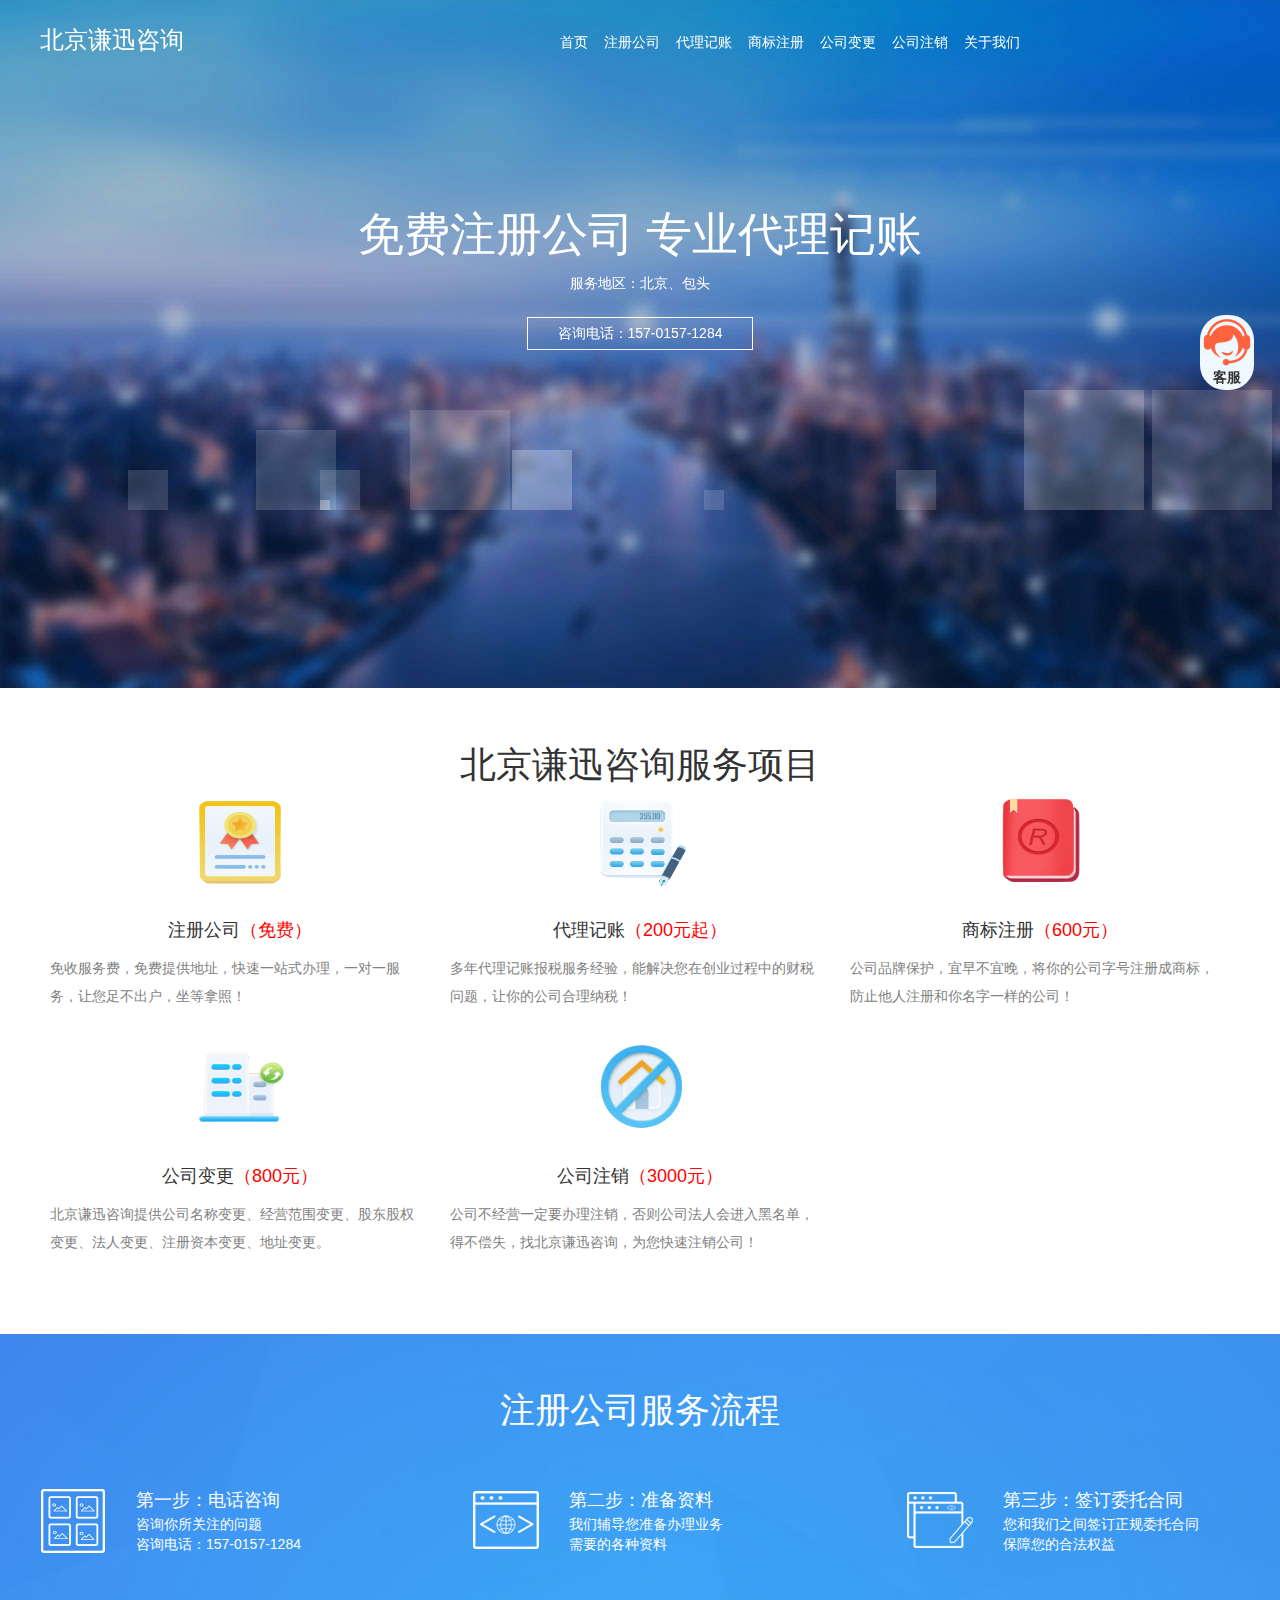
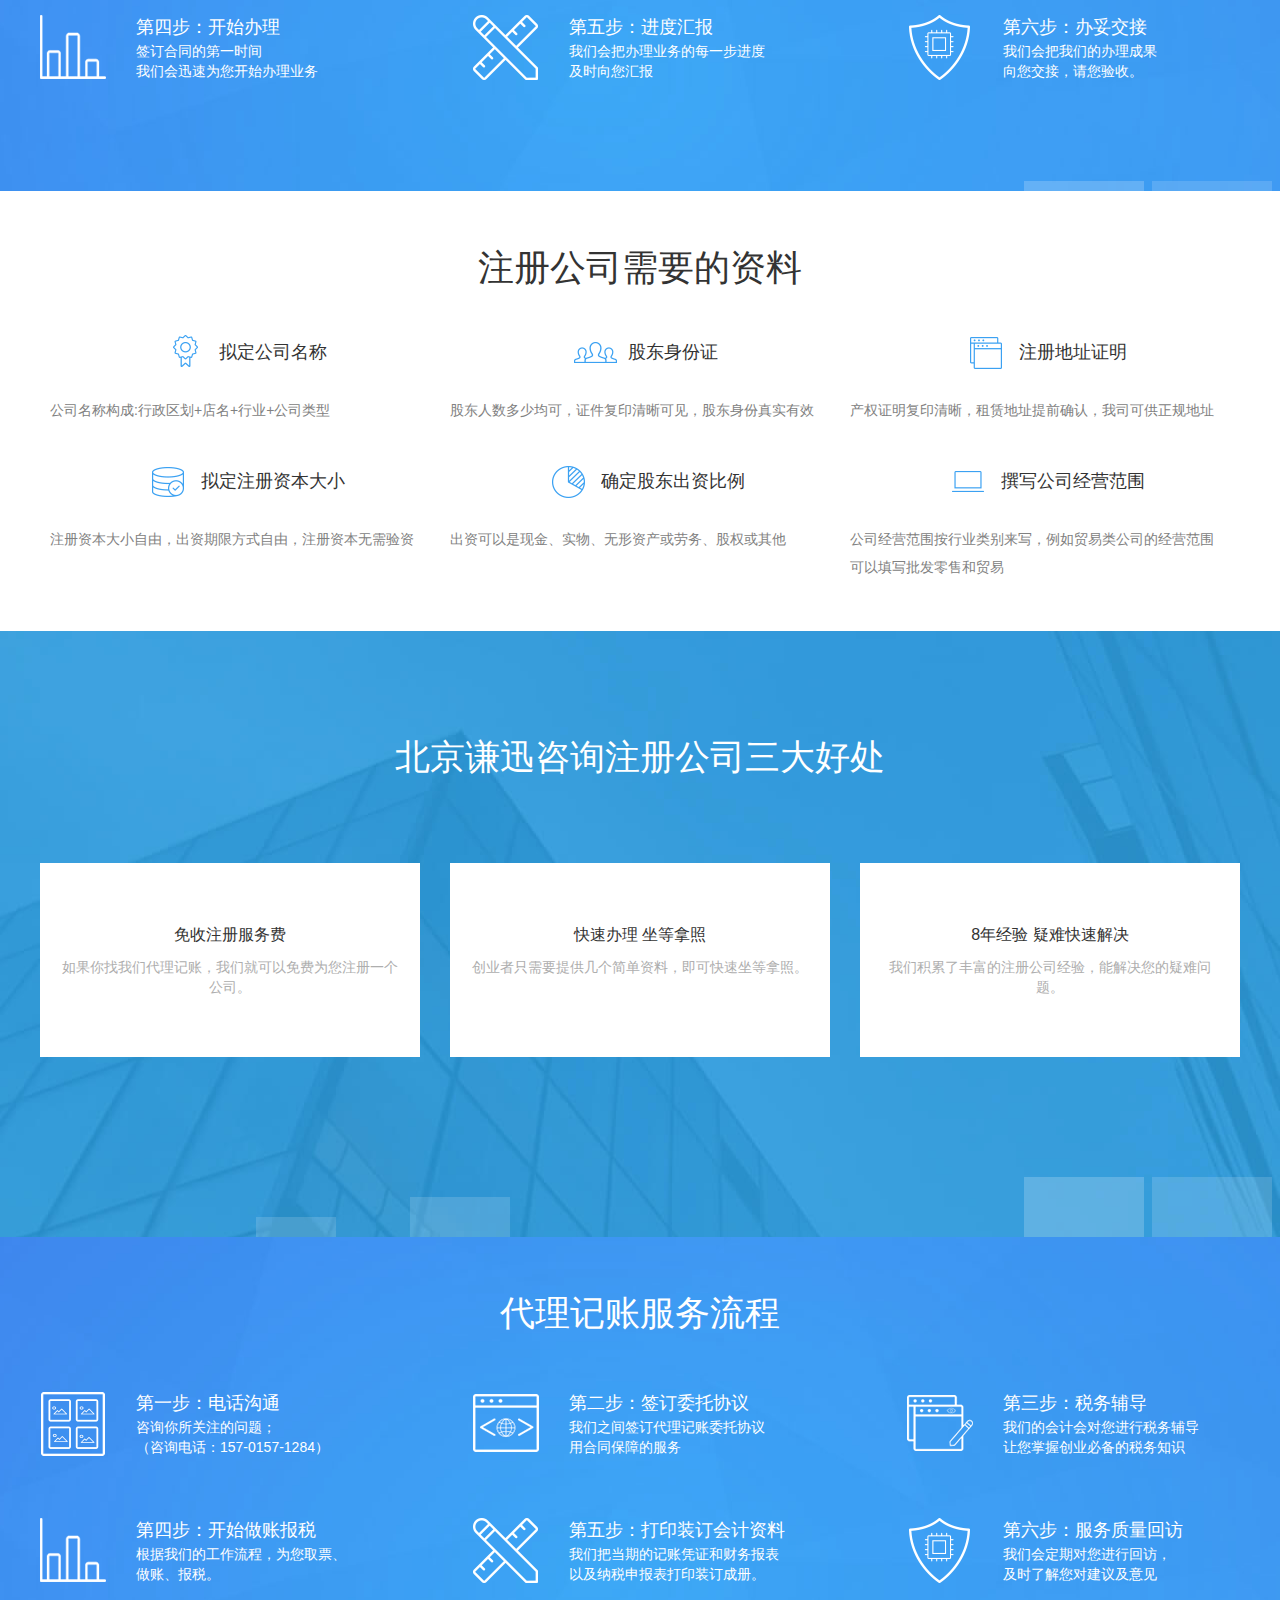
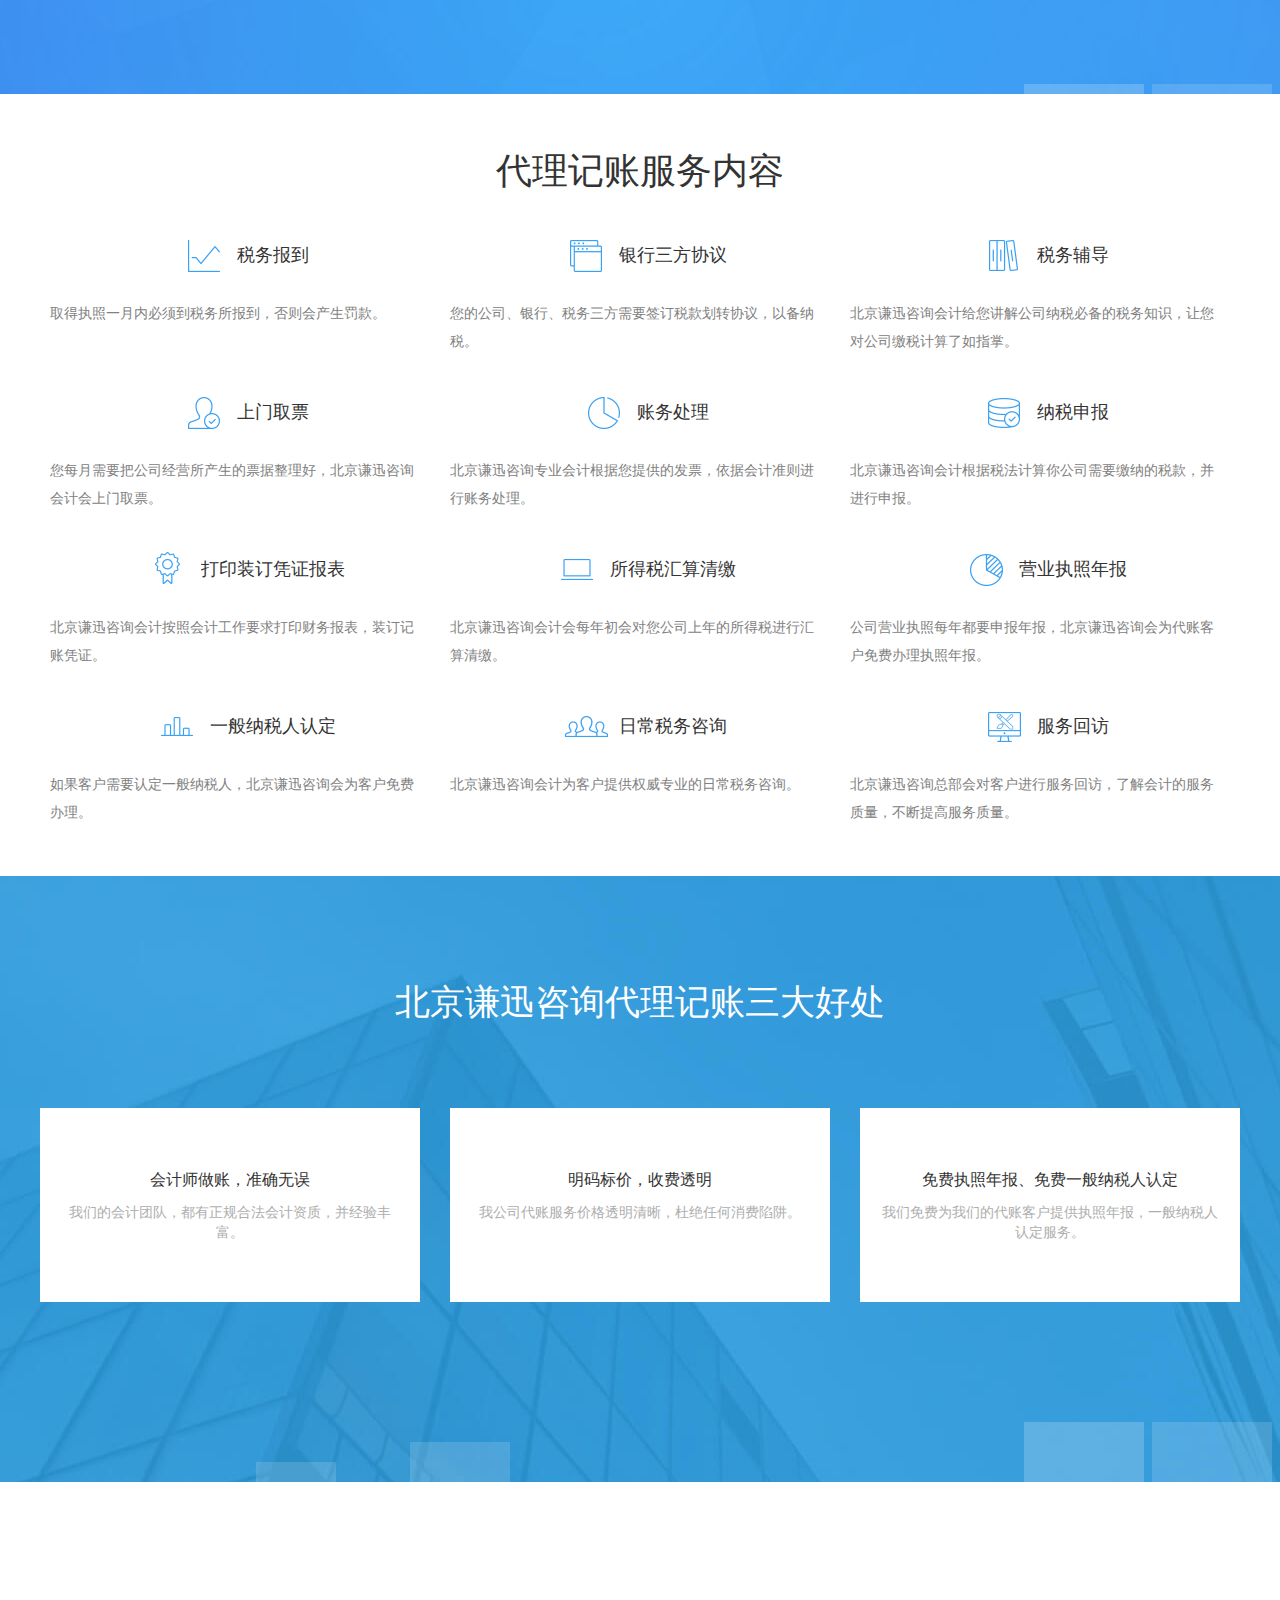
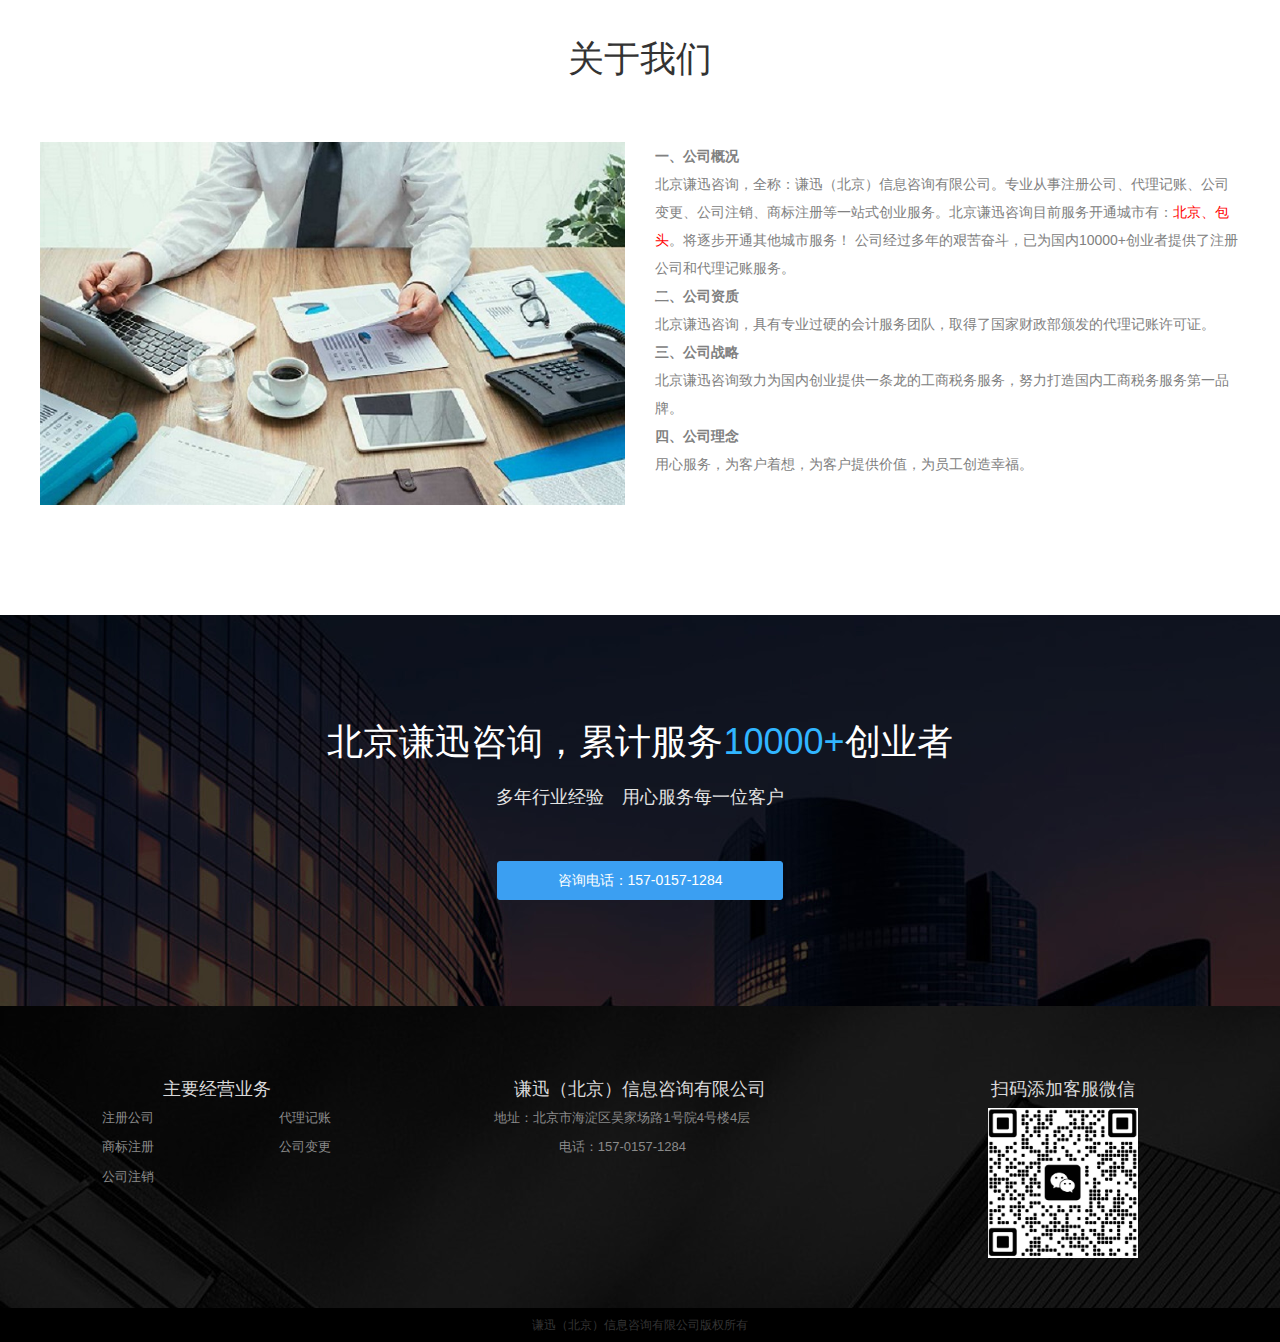
==== index.html @ a2da06b8 "第一版" ====
﻿<!DOCTYPE html>
<html>
<head>
    <meta http-equiv="Content-Type" content="text/html; charset=utf-8">
    <meta http-equiv="X-UA-Compatible" content="IE=Edge,chrome=1">
    <meta name="viewport" content="width=device-width, initial-scale=1.0, user-scalable=no">
    <meta name="format-detection" content="telephone=yes">
    <meta http-equiv="Cache-Control" content="no-transform"/>
    <meta http-equiv="Cache-Control" content="no-siteapp"/>
    <title>北京谦迅咨询-注册公司,工商注册,代理记账,服务专家！</title>
    <meta name="description" content="北京谦迅咨询专业提供注册公司，公司注册，工商注册，代理记账，代办营业执照等服务，服务专家，创业必选，如有需要，敬请联系！咨询电话：157-0157-1284"/>
    <meta name="keywords" content="注册公司,公司注册,工商注册,代理记账,代办营业执照"/>
    <meta name="renderer" content="webkit">
    <link rel="icon" type="image/x-icon" href="images/favicon.ico">
    <!--ico-->
    <link rel="stylesheet" type="text/css" href="css/base.css"/>
    <link rel="stylesheet" type="text/css" href="css/animate.min.css"/>
    <link rel="stylesheet" type="text/css" href="css/owl.carousel.css"/>
    <link rel="stylesheet" type="text/css" href="css/style.css"/>
    <link rel="stylesheet" type="text/css" href="css/responsive.css"/>
    <script src="js/jquery-1.11.0.min.js"></script>
    <script src="js/wow.min_1.js"></script>
    <script src="js/owl.carousel.min.js"></script>
    <script src="js/page.js"></script>
    <style type="text/css">
        .STYLE1 {
            color: #FF0000
        }
    </style>
    <!--<base target="_blank">-->
</head>
<body>
<div id="online_img">
    <img src="/images/online.png">
    <span>客服</soan>
    <div id="kefu">
        <div>扫码在线咨询</div>
        <img src="/images/qrcode.png">
    </div>
</div>
<div class="header">
    <div class="container">
        <div class="rowFluid">
            <div class="span3 col-md-12">
                <div class="logo" style="font-size: x-large;color: white;font-family: emjoi;font-weight: 500;">
                    <!--<a href="#" title="北京谦迅咨询"> <img src="picture/logo.png" alt="北京谦迅咨询"/></a>-->
                    <a style="font-size: x-large;color: white;font-family: emjoi;font-weight: 500;" href="index.html">北京谦迅咨询</a>
                </div>
            </div>
            <div class="span9">
                <div class="mobileMenuBtn"><span class="span1"></span><span class="span2"></span><span
                        class="span3"></span></div>
                <div class="mobileMenuBtn_shad"></div>
                <div class="header_menu">
                    <ul id="menu">
                        <li><a href="index.html">首页</a></li>
                        <li><a href="gszc.html">注册公司</a></li>
                        <li><a href="dljz.html">代理记账</a></li>
                        <li><a href="sbzc.html">商标注册</a></li>
                        <li><a href="gsbg.html">公司变更</a></li>
                        <li><a href="gszx.html">公司注销</a></li>
                        <!--<li><a href="cjwt_news.html">常见问题</a></li>-->
                        <li><a href="about.html">关于我们</a></li>
                        <!--<li><a href="contact_us.html">联系我们</a></li>-->
                    </ul>
                </div>
            </div>
            <div class="span2"></div>
        </div>
    </div>
</div>


<div id="tool">
    <ul class="toollist">
        <li><a href="/"><img src="picture/home.png">

            <p>首页</p>
        </a></li>
        <li><a href="https://work.weixin.qq.com/kfid/kfc2d8072bfd5764489"><img src="picture/member.png">

            <p>在线咨询</p>
        </a></li>
        <li class="li4"><a href='tel:157-0157-1284'><img src="picture/tel.png"/>

            <p>一键拨打</p>
        </a></li>
        <li><a href="/about.html"><img src="picture/map.png">

            <p>关于我们</p>
        </a></li>
    </ul>
</div>

<div class="page">
    <div class="rowFluid">
        <div class="span12">
            <div class="main">
                <script src="js/login.js"></script>
                <div class="banner">
                    <div class="rowFluid">
                        <div class="span12">
                            <div class="owl-demo  wow fadeInUp">
                                <div class="item">
                                    <h3 class="banner_title">免费注册公司 专业代理记账</h3>

                                    <div class="banner_jianjie">
                                        <div class="banner_text">服务地区：北京、包头</div>
                                        <div class="banner_button"><a style="pointer-events: none" href="">咨询电话：157-0157-1284</a></div>
                                    </div>
                                </div>
                            </div>
                            <ul class="platform_advantage_bg">
                                <li></li>
                                <li></li>
                                <li></li>
                                <li></li>
                                <li></li>
                                <li></li>
                                <li></li>
                                <li></li>
                                <li></li>
                                <li></li>
                            </ul>
                        </div>
                    </div>
                    <div id="container" class="mpage">
                        <div id="anitOut" class="anitOut"></div>
                    </div>
                </div>
                <div class="kzf-mod-product">
                    <div class="rowFluid">
                        <div class="container">
                            <div class="kzf-mod-product-header  ">
                                <h3 class="kzf-mod-product-title  ">北京谦迅咨询服务项目</h3>
                            </div>
                            <div class="kzf-mod-product-content1"><a href="gszc.html">
                                <div class="span4 col-sm-6 ">
                                    <div class="kzf-mod-product-list "><img src="picture/zhuce.png" alt="注册公司"
                                                                            width="100" height="100"/>

                                        <div class="kzf-mod-product-list-title">注册公司<span class="STYLE1">（免费）</span>
                                        </div>
                                        <p>免收服务费，免费提供地址，快速一站式办理，一对一服务，让您足不出户，坐等拿照！</p>

                                        <p><br>
                                        </p>
                                    </div>
                                </div>
                            </a> <a href="dljz.html">
                                <div class="span4 col-sm-6  ">
                                    <div class="kzf-mod-product-list  "><img src="picture/daizhang.png" alt="代理记账"
                                                                             width="100" height="100"/>

                                        <div class="kzf-mod-product-list-title">代理记账<span class="STYLE1">（200元起）</span>
                                        </div>
                                        <p>多年代理记账报税服务经验，能解决您在创业过程中的财税问题，让你的公司合理纳税！</p>

                                        <p><br>
                                        </p>
                                    </div>
                                </div>
                            </a> <a href="sbzc.html">
                                <div class="span4 col-sm-6">
                                    <div class="kzf-mod-product-list "><img src="picture/shangbiao.png" alt="商标注册"
                                                                            width="100" height="100"/>

                                        <div class="kzf-mod-product-list-title">商标注册<span class="STYLE1">（600元）</span>
                                        </div>
                                        <p>公司品牌保护，宜早不宜晚，将你的公司字号注册成商标，防止他人注册和你名字一样的公司！</p>

                                        <p><br>
                                        </p>
                                    </div>
                                </div>
                            </a> <a href="gsbg.html">
                                <div class="span4 col-sm-6">
                                    <div class="kzf-mod-product-list  "><img src="picture/biangeng.png" alt="公司变更"
                                                                             width="100" height="100"/>

                                        <div class="kzf-mod-product-list-title">公司变更<span class="STYLE1">（800元）</span>
                                        </div>
                                        <p>北京谦迅咨询提供公司名称变更、经营范围变更、股东股权变更、法人变更、注册资本变更、地址变更。</p>

                                        <p><br>
                                        </p>
                                    </div>
                                </div>
                            </a> <a href="gszx.html">
                                <div class="span4 col-sm-6">
                                    <div class="kzf-mod-product-list  "><img src="picture/zhuxiao.png" alt="公司注销"
                                                                             width="100" height="100"/>

                                        <div class="kzf-mod-product-list-title">公司注销<span class="STYLE1">（3000元）</span>
                                        </div>
                                        <p>公司不经营一定要办理注销，否则公司法人会进入黑名单，得不偿失，找北京谦迅咨询，为您快速注销公司！</p>

                                        <p><br>
                                        </p>
                                    </div>
                                </div>
                            </a></div>
                        </div>
                    </div>
                </div>
                <div class="platform_advantage">
                    <div class="rowFluid">
                        <div class="span12">
                            <div class="container">
                                <div class="all_title2  ">
                                    <h3 class="title">注册公司服务流程</h3>
                                </div>
                                <div class="kong1"></div>
                                <div class="rowFluid">
                                    <div class="platform_advantage_content">
                                        <div class="span4 col-xm-6 col-xs-12   ">
                                            <div class="platform_advantage_list">
                                                <div class="platform_advantage_img"><img src="picture/008.png"
                                                                                         alt="第一步：电话咨询"/></div>
                                                <div class="platform_advantage_brief">
                                                    <div class="brief_title">第一步：电话咨询</div>
                                                    <div class="brief_text">咨询你所关注的问题<br/>
                                                        咨询电话：157-0157-1284
                                                    </div>
                                                </div>
                                            </div>
                                        </div>
                                        <div class="span4 col-xm-6 col-xs-12 ">
                                            <div class="platform_advantage_list">
                                                <div class="platform_advantage_img"><img src="picture/009.png"
                                                                                         alt="第二步：准备资料"/></div>
                                                <div class="platform_advantage_brief">
                                                    <div class="brief_title">第二步：准备资料</div>
                                                    <div class="brief_text">我们辅导您准备办理业务<br/>
                                                        需要的各种资料
                                                    </div>
                                                </div>
                                            </div>
                                        </div>
                                        <div class="span4 col-xm-6 col-xs-12 ">
                                            <div class="platform_advantage_list">
                                                <div class="platform_advantage_img"><img src="picture/010.png"
                                                                                         alt="第三步：签订委托合同"/></div>
                                                <div class="platform_advantage_brief">
                                                    <div class="brief_title">第三步：签订委托合同</div>
                                                    <div class="brief_text">您和我们之间签订正规委托合同<br/>
                                                        保障您的合法权益
                                                    </div>
                                                </div>
                                            </div>
                                        </div>
                                        <div class="span4 col-xm-6 col-xs-12 ">
                                            <div class="platform_advantage_list">
                                                <div class="platform_advantage_img"><img src="picture/011.png"
                                                                                         alt="第四步：开始办理"/></div>
                                                <div class="platform_advantage_brief">
                                                    <div class="brief_title">第四步：开始办理</div>
                                                    <div class="brief_text">签订合同的第一时间<br/>
                                                        我们会迅速为您开始办理业务
                                                    </div>
                                                </div>
                                            </div>
                                        </div>
                                        <div class="span4 col-xm-6 col-xs-12 ">
                                            <div class="platform_advantage_list">
                                                <div class="platform_advantage_img"><img src="picture/012.png"
                                                                                         alt="第五步：进度汇报"/></div>
                                                <div class="platform_advantage_brief">
                                                    <div class="brief_title">第五步：进度汇报</div>
                                                    <div class="brief_text">我们会把办理业务的每一步进度<br/>
                                                        及时向您汇报
                                                    </div>
                                                </div>
                                            </div>
                                        </div>
                                        <div class="span4 col-xm-6 col-xs-12 ">
                                            <div class="platform_advantage_list">
                                                <div class="platform_advantage_img"><img src="picture/013.png"
                                                                                         alt="第六步：办妥交接"/></div>
                                                <div class="platform_advantage_brief">
                                                    <div class="brief_title">第六步：办妥交接</div>
                                                    <div class="brief_text">我们会把我们的办理成果<br/>
                                                        向您交接，请您验收。
                                                    </div>
                                                </div>
                                            </div>
                                        </div>
                                    </div>
                                </div>
                            </div>
                            <ul class="platform_advantage_bg">
                                <li></li>
                                <li></li>
                                <li></li>
                                <li></li>
                                <li></li>
                                <li></li>
                                <li></li>
                                <li></li>
                                <li></li>
                                <li></li>
                            </ul>
                        </div>
                    </div>
                </div>
                <div class="kzf-mod-product">
                    <div class="rowFluid">
                        <div class="container">
                            <div class="kzf-mod-product-header ">
                                <h3 class="kzf-mod-product-title">注册公司需要的资料</h3>
                            </div>
                            <div class="kzf-mod-product-content">
                                <div class="span4 col-sm-6">
                                    <div class="kzf-mod-product-list ">
                                        <div class="kzf-mod-product-list-title"><img src="picture/087.png"
                                                                                     alt="拟定公司名称"/>拟定公司名称
                                        </div>
                                        <p>公司名称构成:行政区划+店名+行业+公司类型</p>
                                    </div>
                                </div>
                                <div class="span4 col-sm-6">
                                    <div class="kzf-mod-product-list ">
                                        <div class="kzf-mod-product-list-title"><img src="picture/091.png" alt="股东身份证"/>股东身份证
                                        </div>
                                        <p>股东人数多少均可，证件复印清晰可见，股东身份真实有效</p>
                                    </div>
                                </div>
                                <div class="span4 col-sm-6">
                                    <div class="kzf-mod-product-list ">
                                        <div class="kzf-mod-product-list-title"><img src="picture/082.png"
                                                                                     alt="注册地址证明"/>注册地址证明
                                        </div>
                                        <p>产权证明复印清晰，租赁地址提前确认，我司可供正规地址</p>
                                    </div>
                                </div>
                                <div class="span4 col-sm-6">
                                    <div class="kzf-mod-product-list ">
                                        <div class="kzf-mod-product-list-title"><img src="picture/086.png"
                                                                                     alt="拟定注册资本大小"/>拟定注册资本大小
                                        </div>
                                        <p>注册资本大小自由，出资期限方式自由，注册资本无需验资</p>
                                    </div>
                                </div>
                                <div class="span4 col-sm-6">
                                    <div class="kzf-mod-product-list ">
                                        <div class="kzf-mod-product-list-title"><img src="picture/089.png"
                                                                                     alt="确定股东出资比例"/>确定股东出资比例
                                        </div>
                                        <p>出资可以是现金、实物、无形资产或劳务、股权或其他</p>
                                    </div>
                                </div>
                                <div class="span4 col-sm-6">
                                    <div class="kzf-mod-product-list ">
                                        <div class="kzf-mod-product-list-title"><img src="picture/088.png"
                                                                                     alt="撰写公司经营范围"/>撰写公司经营范围
                                        </div>
                                        <p>公司经营范围按行业类别来写，例如贸易类公司的经营范围可以填写批发零售和贸易</p>
                                    </div>
                                </div>
                            </div>
                        </div>
                    </div>
                </div>
                <div class="cloud_platform ">
                    <div class="rowFluid">
                        <div class="span12">
                            <div class="container">
                                <div class="all_title2">
                                    <h3 class="title">北京谦迅咨询注册公司三大好处</h3>
                                </div>
                                <div class="cloud_platform_content">
                                    <div class="span4 col-xs-12">
                                        <div class="cloud_platform_list">
                                            <div class="cloud_platform_list_title">免收注册服务费</div>
                                            <div class="cloud_platform_list_text">如果你找我们代理记账，我们就可以免费为您注册一个公司。</div>
                                        </div>
                                    </div>
                                    <div class="span4 col-xs-12">
                                        <div class="cloud_platform_list">
                                            <div class="cloud_platform_list_title">快速办理 坐等拿照</div>
                                            <div class="cloud_platform_list_text">创业者只需要提供几个简单资料，即可快速坐等拿照。</div>
                                        </div>
                                    </div>
                                    <div class="span4 col-xs-12">
                                        <div class="cloud_platform_list">
                                            <div class="cloud_platform_list_title">8年经验 疑难快速解决</div>
                                            <div class="cloud_platform_list_text">我们积累了丰富的注册公司经验，能解决您的疑难问题。</div>
                                        </div>
                                    </div>
                                </div>
                            </div>
                            <ul class="platform_advantage_bg">
                                <li></li>
                                <li></li>
                                <li></li>
                                <li></li>
                                <li></li>
                                <li></li>
                                <li></li>
                                <li></li>
                                <li></li>
                                <li></li>
                            </ul>
                        </div>
                    </div>
                </div>
                <div class="news_center" style="display:none">
                    <div class="rowFluid">
                        <div class="span12">
                            <div class="container" style="display:none">
                                <div class="all_title1  ">
                                    <h3 class="title">注册公司常见问题</h3>
                                </div>
                                <div class="rowFluid">
                                    <div class="news_center_content">
                                        <div class="span4 col-sm-12 ">
                                            <div class="news_center_list">
                                                <div class="news_center_list_img"><img src="picture/034.jpg"
                                                                                       alt="注册公司热点问题"/></div>
                                                <div class="news_center_list_title">注册公司热点问题　　　　　　　　<a
                                                        href="#">更多>>></a></div>
                                                <ul>
                                                    <li class="span12"><a href="#" class="span8"
                                                                          title="注册公司流程及费用（2018年新政策）"><i
                                                            class="fa fa-angle-right"></i>注册公司流程及费用（2018年新政策） </a>

                                                        <div style="font-size: 12px; color: #ccc; float: right; margin-top: 3px;">
                                                            03-04
                                                        </div>
                                                    </li>
                                                    <li class="span12"><a href="#" class="span8"
                                                                          title="注册公司名称有什么要求（2018最新政策）"><i
                                                            class="fa fa-angle-right"></i>注册公司名称有什么要求（2018最新政策） </a>

                                                        <div style="font-size: 12px; color: #ccc; float: right; margin-top: 3px;">
                                                            02-24
                                                        </div>
                                                    </li>
                                                    <li class="span12"><a href="#" class="span8"
                                                                          title="注册公司后每年的费用最低有多少？"><i
                                                            class="fa fa-angle-right"></i>注册公司后每年的费用最低有多少？ </a>

                                                        <div style="font-size: 12px; color: #ccc; float: right; margin-top: 3px;">
                                                            11-25
                                                        </div>
                                                    </li>
                                                    <li class="span12"><a href="#" class="span8" title="注册公司经营范围怎么写？"><i
                                                            class="fa fa-angle-right"></i>注册公司经营范围怎么写？ </a>

                                                        <div style="font-size: 12px; color: #ccc; float: right; margin-top: 3px;">
                                                            12-08
                                                        </div>
                                                    </li>
                                                    <li class="span12"><a href="#" class="span8"
                                                                          title="注册公司注册资金新规定（2018最新政策）"><i
                                                            class="fa fa-angle-right"></i>注册公司注册资金新规定（2018最新政策） </a>

                                                        <div style="font-size: 12px; color: #ccc; float: right; margin-top: 3px;">
                                                            02-24
                                                        </div>
                                                    </li>
                                                    <li class="span12"><a href="#" class="span8"
                                                                          title="注册公司地址要求（2018最新政策）"><i
                                                            class="fa fa-angle-right"></i>注册公司地址要求（2018最新政策） </a>

                                                        <div style="font-size: 12px; color: #ccc; float: right; margin-top: 3px;">
                                                            02-24
                                                        </div>
                                                    </li>
                                                    <li class="span12"><a href="#" class="span8" title="现在注册公司需要验资吗？"><i
                                                            class="fa fa-angle-right"></i>现在注册公司需要验资吗？ </a>

                                                        <div style="font-size: 12px; color: #ccc; float: right; margin-top: 3px;">
                                                            11-25
                                                        </div>
                                                    </li>
                                                    <li class="span12"><a href="#" class="span8"
                                                                          title="西安注册公司注册资本最低限额是多少"><i
                                                            class="fa fa-angle-right"></i>西安注册公司注册资本最低限额是多少 </a>

                                                        <div style="font-size: 12px; color: #ccc; float: right; margin-top: 3px;">
                                                            03-29
                                                        </div>
                                                    </li>

                                                </ul>
                                            </div>
                                        </div>
                                        <div class="span4 col-sm-12 ">
                                            <div class="news_center_list">
                                                <div class="news_center_list_img"><img src="picture/035.jpg"
                                                                                       alt="注册公司最新文章"/></div>
                                                <div class="news_center_list_title">注册公司最新文章　　　　　　　　<a
                                                        href="#">更多>>></a></div>
                                                <ul>
                                                    <li class="span12"><a href="#" class="span8"
                                                                          title="注册公司并不是取得营业执照这么简单"><i
                                                            class="fa fa-angle-right"></i>注册公司并不是取得营业执照这么简单 </a>

                                                        <div style="font-size: 12px; color: #ccc; float: right; margin-top: 3px;">
                                                            03-21
                                                        </div>
                                                    </li>
                                                    <li class="span12"><a href="#" class="span8"
                                                                          title="企业注册公司名的“禁忌”有哪些？"><i
                                                            class="fa fa-angle-right"></i>企业注册公司名的“禁忌”有哪些？ </a>

                                                        <div style="font-size: 12px; color: #ccc; float: right; margin-top: 3px;">
                                                            03-21
                                                        </div>
                                                    </li>
                                                    <li class="span12"><a href="#" class="span8"
                                                                          title="在注册公司时为什么要选择一般纳税人"><i
                                                            class="fa fa-angle-right"></i>在注册公司时为什么要选择一般纳税人 </a>

                                                        <div style="font-size: 12px; color: #ccc; float: right; margin-top: 3px;">
                                                            03-21
                                                        </div>
                                                    </li>
                                                    <li class="span12"><a href="#" class="span8"
                                                                          title="注册公司流程及费用（2018年新政策）"><i
                                                            class="fa fa-angle-right"></i>注册公司流程及费用（2018年新政策） </a>

                                                        <div style="font-size: 12px; color: #ccc; float: right; margin-top: 3px;">
                                                            03-04
                                                        </div>
                                                    </li>
                                                    <li class="span12"><a href="#" class="span8"
                                                                          title="注册公司地址要求（2018最新政策）"><i
                                                            class="fa fa-angle-right"></i>注册公司地址要求（2018最新政策） </a>

                                                        <div style="font-size: 12px; color: #ccc; float: right; margin-top: 3px;">
                                                            02-24
                                                        </div>
                                                    </li>
                                                    <li class="span12"><a href="#" class="span8"
                                                                          title="注册公司名称有什么要求（2018最新政策）"><i
                                                            class="fa fa-angle-right"></i>注册公司名称有什么要求（2018最新政策） </a>

                                                        <div style="font-size: 12px; color: #ccc; float: right; margin-top: 3px;">
                                                            02-24
                                                        </div>
                                                    </li>
                                                    <li class="span12"><a href="#" class="span8"
                                                                          title="注册公司注册资金新规定（2018最新政策）"><i
                                                            class="fa fa-angle-right"></i>注册公司注册资金新规定（2018最新政策） </a>

                                                        <div style="font-size: 12px; color: #ccc; float: right; margin-top: 3px;">
                                                            02-24
                                                        </div>
                                                    </li>
                                                    <li class="span12"><a href="#" class="span8"
                                                                          title="西安0元免费注册公司是真的吗？"><i
                                                            class="fa fa-angle-right"></i>西安0元免费注册公司是真的吗？ </a>

                                                        <div style="font-size: 12px; color: #ccc; float: right; margin-top: 3px;">
                                                            02-09
                                                        </div>
                                                    </li>

                                                </ul>
                                            </div>
                                        </div>
                                        <div class="span4 col-sm-12 ">
                                            <div class="news_center_list">
                                                <div class="news_center_list_img"><img src="picture/036.jpg"
                                                                                       alt="注册公司推荐阅读"/></div>
                                                <div class="news_center_list_title">注册公司推荐阅读　　　　　　　　<a
                                                        href="#">更多>>></a></div>
                                                <ul>
                                                    <div id='tagda640f32218df20535f19dac2003d246'>
                                                        <li class="span12"><a href="#" class="span8"
                                                                              title="西咸新区注册公司流程及费用"><i
                                                                class="fa fa-angle-right"></i>西咸新区注册公司流程及费用 </a>

                                                            <div style="font-size: 12px; color: #ccc; float: right; margin-top: 3px;">
                                                                06-03
                                                            </div>
                                                        </li>
                                                        <li class="span12"><a href="#" class="span8"
                                                                              title="信息科技公司注册流程及费用"><i
                                                                class="fa fa-angle-right"></i>信息科技公司注册流程及费用 </a>

                                                            <div style="font-size: 12px; color: #ccc; float: right; margin-top: 3px;">
                                                                01-14
                                                            </div>
                                                        </li>
                                                        <li class="span12"><a href="#" class="span8"
                                                                              title="广告公司注册需要注意些什么？"><i
                                                                class="fa fa-angle-right"></i>广告公司注册需要注意些什么？ </a>

                                                            <div style="font-size: 12px; color: #ccc; float: right; margin-top: 3px;">
                                                                10-18
                                                            </div>
                                                        </li>
                                                        <li class="span12"><a href="#" class="span8" title="电子商务公司注册"><i
                                                                class="fa fa-angle-right"></i>电子商务公司注册 </a>

                                                            <div style="font-size: 12px; color: #ccc; float: right; margin-top: 3px;">
                                                                12-05
                                                            </div>
                                                        </li>
                                                        <li class="span12"><a href="#" class="span8"
                                                                              title="西安浐灞区注册公司流程及费用"><i
                                                                class="fa fa-angle-right"></i>西安浐灞区注册公司流程及费用 </a>

                                                            <div style="font-size: 12px; color: #ccc; float: right; margin-top: 3px;">
                                                                01-17
                                                            </div>
                                                        </li>
                                                        <li class="span12"><a href="#" class="span8" title="5万注册公司"><i
                                                                class="fa fa-angle-right"></i>5万注册公司 </a>

                                                            <div style="font-size: 12px; color: #ccc; float: right; margin-top: 3px;">
                                                                12-13
                                                            </div>
                                                        </li>
                                                        <li class="span12"><a href="#" class="span8" title="1元公司注册"><i
                                                                class="fa fa-angle-right"></i>1元公司注册 </a>

                                                            <div style="font-size: 12px; color: #ccc; float: right; margin-top: 3px;">
                                                                12-13
                                                            </div>
                                                        </li>
                                                        <li class="span12"><a href="#" class="span8"
                                                                              title="代办进出口公司注册"><i
                                                                class="fa fa-angle-right"></i>代办进出口公司注册 </a>

                                                            <div style="font-size: 12px; color: #ccc; float: right; margin-top: 3px;">
                                                                12-13
                                                            </div>
                                                        </li>
                                                    </div>

                                                </ul>
                                            </div>
                                        </div>
                                    </div>
                                </div>
                            </div>
                        </div>
                    </div>
                </div>
                <div class="platform_advantage">
                    <div class="rowFluid">
                        <div class="span12">
                            <div class="container">
                                <div class="all_title2 ">
                                    <h3 class="title">代理记账服务流程</h3>
                                </div>
                                <div class="kong1"></div>
                                <div class="rowFluid">
                                    <div class="platform_advantage_content">
                                        <div class="span4 col-xm-6 col-xs-12 ">
                                            <div class="platform_advantage_list">
                                                <div class="platform_advantage_img"><img src="picture/008.png"
                                                                                         alt="一站式服务"/></div>
                                                <div class="platform_advantage_brief">
                                                    <div class="brief_title">第一步：电话沟通</div>
                                                    <div class="brief_text">咨询你所关注的问题；<br/>
                                                        （咨询电话：157-0157-1284）
                                                    </div>
                                                </div>
                                            </div>
                                        </div>
                                        <div class="span4 col-xm-6 col-xs-12 ">
                                            <div class="platform_advantage_list">
                                                <div class="platform_advantage_img"><img src="picture/009.png"
                                                                                         alt="8年行业经验"/></div>
                                                <div class="platform_advantage_brief">
                                                    <div class="brief_title">第二步：签订委托协议</div>
                                                    <div class="brief_text">我们之间签订代理记账委托协议<br/>
                                                        用合同保障的服务
                                                    </div>
                                                </div>
                                            </div>
                                        </div>
                                        <div class="span4 col-xm-6 col-xs-12 ">
                                            <div class="platform_advantage_list">
                                                <div class="platform_advantage_img"><img src="picture/010.png"
                                                                                         alt="多个服务网点"/></div>
                                                <div class="platform_advantage_brief">
                                                    <div class="brief_title">第三步：税务辅导</div>
                                                    <div class="brief_text">我们的会计会对您进行税务辅导<br/>
                                                        让您掌握创业必备的税务知识
                                                    </div>
                                                </div>
                                            </div>
                                        </div>
                                        <div class="span4 col-xm-6 col-xs-12 ">
                                            <div class="platform_advantage_list">
                                                <div class="platform_advantage_img"><img src="picture/011.png"
                                                                                         alt="238名专业会计"/></div>
                                                <div class="platform_advantage_brief">
                                                    <div class="brief_title">第四步：开始做账报税</div>
                                                    <div class="brief_text">根据我们的工作流程，为您取票、<br/>
                                                        做账、报税。
                                                    </div>
                                                </div>
                                            </div>
                                        </div>
                                        <div class="span4 col-xm-6 col-xs-12 ">
                                            <div class="platform_advantage_list">
                                                <div class="platform_advantage_img"><img src="picture/012.png"
                                                                                         alt="科学的服务流程"/></div>
                                                <div class="platform_advantage_brief">
                                                    <div class="brief_title">第五步：打印装订会计资料</div>
                                                    <div class="brief_text">我们把当期的记账凭证和财务报表<br/>
                                                        以及纳税申报表打印装订成册。
                                                    </div>
                                                </div>
                                            </div>
                                        </div>
                                        <div class="span4 col-xm-6 col-xs-12 ">
                                            <div class="platform_advantage_list">
                                                <div class="platform_advantage_img"><img src="picture/013.png"
                                                                                         alt="强大的售后保障"/></div>
                                                <div class="platform_advantage_brief">
                                                    <div class="brief_title">第六步：服务质量回访</div>
                                                    <div class="brief_text">我们会定期对您进行回访，<br/>
                                                        及时了解您对建议及意见
                                                    </div>
                                                </div>
                                            </div>
                                        </div>
                                    </div>
                                </div>
                            </div>
                            <ul class="platform_advantage_bg">
                                <li></li>
                                <li></li>
                                <li></li>
                                <li></li>
                                <li></li>
                                <li></li>
                                <li></li>
                                <li></li>
                                <li></li>
                                <li></li>
                            </ul>
                        </div>
                    </div>
                </div>
                <div class="kzf-mod-product">
                    <div class="rowFluid">
                        <div class="container">
                            <div class="kzf-mod-product-header ">
                                <h1 class="kzf-mod-product-title">代理记账服务内容</h1>
                            </div>
                            <div class="kzf-mod-product-content">
                                <div class="span4 col-sm-6">
                                    <div class="kzf-mod-product-list ">
                                        <div class="kzf-mod-product-list-title"><img src="picture/081.png" alt="财务代理"/>税务报到
                                        </div>
                                        <p>取得执照一月内必须到税务所报到，否则会产生罚款。</p>
                                    </div>
                                </div>
                                <div class="span4 col-sm-6">
                                    <div class="kzf-mod-product-list ">
                                        <div class="kzf-mod-product-list-title"><img src="picture/082.png" alt="财务代理"/>银行三方协议
                                        </div>
                                        <p>您的公司、银行、税务三方需要签订税款划转协议，以备纳税。</p>
                                    </div>
                                </div>
                                <div class="span4 col-sm-6">
                                    <div class="kzf-mod-product-list ">
                                        <div class="kzf-mod-product-list-title"><img src="picture/083.png" alt="财务代理"/>税务辅导
                                        </div>
                                        <p>北京谦迅咨询会计给您讲解公司纳税必备的税务知识，让您对公司缴税计算了如指掌。</p>
                                    </div>
                                </div>
                                <div class="span4 col-sm-6">
                                    <div class="kzf-mod-product-list  ">
                                        <div class="kzf-mod-product-list-title"><img src="picture/084.png" alt="财务代理"/>上门取票
                                        </div>
                                        <p>您每月需要把公司经营所产生的票据整理好，北京谦迅咨询会计会上门取票。</p>
                                    </div>
                                </div>
                            </div>
                            <div class="kzf-mod-product-content">
                                <div class="span4 col-sm-6">
                                    <div class="kzf-mod-product-list ">
                                        <div class="kzf-mod-product-list-title"><img src="picture/085.png" alt="财务代理"/>账务处理
                                        </div>
                                        <p>北京谦迅咨询专业会计根据您提供的发票，依据会计准则进行账务处理。</p>
                                    </div>
                                </div>
                                <div class="span4 col-sm-6">
                                    <div class="kzf-mod-product-list  ">
                                        <div class="kzf-mod-product-list-title"><img src="picture/086.png" alt="财务代理"/>纳税申报
                                        </div>
                                        <p>北京谦迅咨询会计根据税法计算你公司需要缴纳的税款，并进行申报。</p>
                                    </div>
                                </div>
                                <div class="span4 col-sm-6">
                                    <div class="kzf-mod-product-list ">
                                        <div class="kzf-mod-product-list-title"><img src="picture/087.png" alt="财务代理"/>打印装订凭证报表
                                        </div>
                                        <p>北京谦迅咨询会计按照会计工作要求打印财务报表，装订记账凭证。</p>
                                    </div>
                                </div>
                                <div class="span4 col-sm-6">
                                    <div class="kzf-mod-product-list ">
                                        <div class="kzf-mod-product-list-title"><img src="picture/088.png" alt="财务代理"/>所得税汇算清缴
                                        </div>
                                        <p>北京谦迅咨询会计会每年初会对您公司上年的所得税进行汇算清缴。</p>
                                    </div>
                                </div>
                            </div>
                            <div class="kzf-mod-product-content">
                                <div class="span4 col-sm-6">
                                    <div class="kzf-mod-product-list p">
                                        <div class="kzf-mod-product-list-title"><img src="picture/089.png" alt="财务代理"/>营业执照年报
                                        </div>
                                        <p>公司营业执照每年都要申报年报，北京谦迅咨询会为代账客户免费办理执照年报。</p>
                                    </div>
                                </div>
                                <div class="span4 col-sm-6">
                                    <div class="kzf-mod-product-list ">
                                        <div class="kzf-mod-product-list-title"><img src="picture/090.png" alt="财务代理"/>一般纳税人认定
                                        </div>
                                        <p>如果客户需要认定一般纳税人，北京谦迅咨询会为客户免费办理。</p>
                                    </div>
                                </div>
                                <div class="span4 col-sm-6">
                                    <div class="kzf-mod-product-list ">
                                        <div class="kzf-mod-product-list-title"><img src="picture/091.png" alt="财务代理"/>日常税务咨询
                                        </div>
                                        <p>北京谦迅咨询会计为客户提供权威专业的日常税务咨询。</p>
                                    </div>
                                </div>
                                <div class="span4 col-sm-6">
                                    <div class="kzf-mod-product-list   ">
                                        <div class="kzf-mod-product-list-title"><img src="picture/092.png" alt="财务代理"/>服务回访
                                        </div>
                                        <p>北京谦迅咨询总部会对客户进行服务回访，了解会计的服务质量，不断提高服务质量。</p>
                                    </div>
                                </div>
                            </div>
                        </div>
                    </div>
                </div>
                <div class="cloud_platform ">
                    <div class="rowFluid">
                        <div class="span12">
                            <div class="container">
                                <div class="all_title2">
                                    <h3 class="title">北京谦迅咨询代理记账三大好处</h3>
                                </div>
                                <div class="cloud_platform_content">
                                    <div class="span4 col-xs-12">
                                        <div class="cloud_platform_list">
                                            <div class="cloud_platform_list_title">会计师做账，准确无误</div>
                                            <div class="cloud_platform_list_text">我们的会计团队，都有正规合法会计资质，并经验丰富。</div>
                                        </div>
                                    </div>
                                    <div class="span4 col-xs-12">
                                        <div class="cloud_platform_list">
                                            <div class="cloud_platform_list_title">明码标价，收费透明</div>
                                            <div class="cloud_platform_list_text">我公司代账服务价格透明清晰，杜绝任何消费陷阱。</div>
                                        </div>
                                    </div>
                                    <div class="span4 col-xs-12">
                                        <div class="cloud_platform_list">
                                            <div class="cloud_platform_list_title">免费执照年报、免费一般纳税人认定</div>
                                            <div class="cloud_platform_list_text">我们免费为我们的代账客户提供执照年报，一般纳税人认定服务。</div>
                                        </div>
                                    </div>
                                </div>
                            </div>
                            <ul class="platform_advantage_bg">
                                <li></li>
                                <li></li>
                                <li></li>
                                <li></li>
                                <li></li>
                                <li></li>
                                <li></li>
                                <li></li>
                                <li></li>
                                <li></li>
                            </ul>
                        </div>
                    </div>
                </div>
                <div class="news_center">
                    <div class="rowFluid">
                        <div class="span12">
                            <div class="container" style="display:none">
                                <div class="all_title1 " style="display:none">
                                    <h3 class="title">代理记账常见问题</h3>
                                </div>
                                <div class="rowFluid">
                                    <div class="news_center_content">
                                        <div class="span4 col-sm-12 ">
                                            <div class="news_center_list">
                                                <div class="news_center_list_img"><img src="picture/034.jpg"
                                                                                       alt="代理记账热点问题"/></div>
                                                <div class="news_center_list_title">代理记账热点问题　　　　　　　　<a
                                                        href="#">更多>>></a></div>
                                                <ul>
                                                    <li class="span12"><a href="#" class="span8"
                                                                          title="代理记账收费标准及服务内容和流程"><i
                                                            class="fa fa-angle-right"></i>代理记账收费标准及服务内容和流程 </a>

                                                        <div style="font-size: 12px; color: #ccc; float: right; margin-top: 3px;">
                                                            02-24
                                                        </div>
                                                    </li>
                                                    <li class="span12"><a href="#" class="span8"
                                                                          title="西安代理记账公司的优势有哪些？"><i
                                                            class="fa fa-angle-right"></i>西安代理记账公司的优势有哪些？ </a>

                                                        <div style="font-size: 12px; color: #ccc; float: right; margin-top: 3px;">
                                                            04-29
                                                        </div>
                                                    </li>
                                                    <li class="span12"><a href="#" class="span8" title="代理记账有什么好处？"><i
                                                            class="fa fa-angle-right"></i>代理记账有什么好处？ </a>

                                                        <div style="font-size: 12px; color: #ccc; float: right; margin-top: 3px;">
                                                            02-24
                                                        </div>
                                                    </li>
                                                    <li class="span12"><a href="#" class="span8" title="西安代理记账哪家好？"><i
                                                            class="fa fa-angle-right"></i>西安代理记账哪家好？ </a>

                                                        <div style="font-size: 12px; color: #ccc; float: right; margin-top: 3px;">
                                                            11-25
                                                        </div>
                                                    </li>
                                                    <li class="span12"><a href="#" class="span8" title="个人代理记账违法么？"><i
                                                            class="fa fa-angle-right"></i>个人代理记账违法么？ </a>

                                                        <div style="font-size: 12px; color: #ccc; float: right; margin-top: 3px;">
                                                            11-25
                                                        </div>
                                                    </li>
                                                    <li class="span12"><a href="#" class="span8"
                                                                          title="西安代理记账报税哪些发票可以入账？"><i
                                                            class="fa fa-angle-right"></i>西安代理记账报税哪些发票可以入账？ </a>

                                                        <div style="font-size: 12px; color: #ccc; float: right; margin-top: 3px;">
                                                            10-15
                                                        </div>
                                                    </li>
                                                    <li class="span12"><a href="#" class="span8"
                                                                          title="公司注销后银行账户还可以使用吗？"><i
                                                            class="fa fa-angle-right"></i>公司注销后银行账户还可以使用吗？ </a>

                                                        <div style="font-size: 12px; color: #ccc; float: right; margin-top: 3px;">
                                                            07-05
                                                        </div>
                                                    </li>
                                                    <li class="span12"><a href="#" class="span8"
                                                                          title="西安高新区代理记账_西安高新区代理记账报税公司"><i
                                                            class="fa fa-angle-right"></i>西安高新区代理记账_西安高新区代理记账报税公司 </a>

                                                        <div style="font-size: 12px; color: #ccc; float: right; margin-top: 3px;">
                                                            06-06
                                                        </div>
                                                    </li>

                                                </ul>
                                            </div>
                                        </div>
                                        <div class="span4 col-sm-12 ">
                                            <div class="news_center_list">
                                                <div class="news_center_list_img"><img src="picture/035.jpg"
                                                                                       alt="代理记账最新文章"/></div>
                                                <div class="news_center_list_title">代理记账最新文章　　　　　　　　<a
                                                        href="#">更多>>></a></div>
                                                <ul>
                                                    <li class="span12"><a href="#" class="span8"
                                                                          title="＂白条＂入账 税款在税收＂盲区＂流失"><i
                                                            class="fa fa-angle-right"></i>＂白条＂入账 税款在税收＂盲区＂流失 </a>

                                                        <div style="font-size: 12px; color: #ccc; float: right; margin-top: 3px;">
                                                            03-23
                                                        </div>
                                                    </li>
                                                    <li class="span12"><a href="#" class="span8"
                                                                          title="代理记账多少钱一个月，代理记账多少钱一年，"><i
                                                            class="fa fa-angle-right"></i>代理记账多少钱一个月，代理记账多少钱一年， </a>

                                                        <div style="font-size: 12px; color: #ccc; float: right; margin-top: 3px;">
                                                            03-20
                                                        </div>
                                                    </li>
                                                    <li class="span12"><a href="#" class="span8"
                                                                          title="个人养老账户税收抵扣已迫在眉睫"><i
                                                            class="fa fa-angle-right"></i>个人养老账户税收抵扣已迫在眉睫 </a>

                                                        <div style="font-size: 12px; color: #ccc; float: right; margin-top: 3px;">
                                                            03-08
                                                        </div>
                                                    </li>
                                                    <li class="span12"><a href="#" class="span8" title="＂暂估＂应该这么做账?"><i
                                                            class="fa fa-angle-right"></i>＂暂估＂应该这么做账? </a>

                                                        <div style="font-size: 12px; color: #ccc; float: right; margin-top: 3px;">
                                                            03-04
                                                        </div>
                                                    </li>
                                                    <li class="span12"><a href="#" class="span8" title="代理记账有什么好处？"><i
                                                            class="fa fa-angle-right"></i>代理记账有什么好处？ </a>

                                                        <div style="font-size: 12px; color: #ccc; float: right; margin-top: 3px;">
                                                            02-24
                                                        </div>
                                                    </li>
                                                    <li class="span12"><a href="#" class="span8"
                                                                          title="代理记账收费标准及服务内容和流程"><i
                                                            class="fa fa-angle-right"></i>代理记账收费标准及服务内容和流程 </a>

                                                        <div style="font-size: 12px; color: #ccc; float: right; margin-top: 3px;">
                                                            02-24
                                                        </div>
                                                    </li>
                                                    <li class="span12"><a href="#" class="span8"
                                                                          title="西安北郊代理记账_2018西安北郊代理记账收费标准"><i
                                                            class="fa fa-angle-right"></i>西安北郊代理记账_2018西安北郊代理记账收费标准 </a>

                                                        <div style="font-size: 12px; color: #ccc; float: right; margin-top: 3px;">
                                                            01-03
                                                        </div>
                                                    </li>
                                                    <li class="span12"><a href="#" class="span8"
                                                                          title="西安西郊代理记账_2018西安西郊代理记账收费标准"><i
                                                            class="fa fa-angle-right"></i>西安西郊代理记账_2018西安西郊代理记账收费标准 </a>

                                                        <div style="font-size: 12px; color: #ccc; float: right; margin-top: 3px;">
                                                            01-03
                                                        </div>
                                                    </li>

                                                </ul>
                                            </div>
                                        </div>
                                        <div class="span4 col-sm-12 ">
                                            <div class="news_center_list">
                                                <div class="news_center_list_img"><img src="picture/036.jpg"
                                                                                       alt="代理记账推荐阅读"/></div>
                                                <div class="news_center_list_title">代理记账推荐阅读　　　　　　　　<a
                                                        href="#">更多>>></a></div>
                                                <ul>
                                                    <div id='tag86ef049ab1ecf5238b1cdd0ecd646099'>
                                                        <li class="span12"><a href="#" class="span8"
                                                                              title="注册资金印花税和账本印花税每年应该交多少钱"><i
                                                                class="fa fa-angle-right"></i>注册资金印花税和账本印花税每年应该交多少钱 </a>

                                                            <div style="font-size: 12px; color: #ccc; float: right; margin-top: 3px;">
                                                                01-15
                                                            </div>
                                                        </li>
                                                        <li class="span12"><a href="#" class="span8"
                                                                              title="一般纳税人记账报税"><i
                                                                class="fa fa-angle-right"></i>一般纳税人记账报税 </a>

                                                            <div style="font-size: 12px; color: #ccc; float: right; margin-top: 3px;">
                                                                11-15
                                                            </div>
                                                        </li>
                                                        <li class="span12"><a href="#" class="span8" title="西安代理记账哪家好？"><i
                                                                class="fa fa-angle-right"></i>西安代理记账哪家好？ </a>

                                                            <div style="font-size: 12px; color: #ccc; float: right; margin-top: 3px;">
                                                                11-25
                                                            </div>
                                                        </li>
                                                        <li class="span12"><a href="#" class="span8"
                                                                              title="西安代理记账哪家靠谱?"><i
                                                                class="fa fa-angle-right"></i>西安代理记账哪家靠谱? </a>

                                                            <div style="font-size: 12px; color: #ccc; float: right; margin-top: 3px;">
                                                                07-11
                                                            </div>
                                                        </li>
                                                        <li class="span12"><a href="#" class="span8"
                                                                              title="个人养老账户税收抵扣已迫在眉睫"><i
                                                                class="fa fa-angle-right"></i>个人养老账户税收抵扣已迫在眉睫 </a>

                                                            <div style="font-size: 12px; color: #ccc; float: right; margin-top: 3px;">
                                                                03-08
                                                            </div>
                                                        </li>
                                                        <li class="span12"><a href="#" class="span8" title="整账、补账"><i
                                                                class="fa fa-angle-right"></i>整账、补账 </a>

                                                            <div style="font-size: 12px; color: #ccc; float: right; margin-top: 3px;">
                                                                11-15
                                                            </div>
                                                        </li>
                                                        <li class="span12"><a href="#" class="span8"
                                                                              title="西安浐灞区代理记账_2018西安浐灞区代理记账收"><i
                                                                class="fa fa-angle-right"></i>西安浐灞区代理记账_2018西安浐灞区代理记账收
                                                        </a>

                                                            <div style="font-size: 12px; color: #ccc; float: right; margin-top: 3px;">
                                                                01-03
                                                            </div>
                                                        </li>
                                                        <li class="span12"><a href="#" class="span8"
                                                                              title="公司为什么要找代理记账？"><i
                                                                class="fa fa-angle-right"></i>公司为什么要找代理记账？ </a>

                                                            <div style="font-size: 12px; color: #ccc; float: right; margin-top: 3px;">
                                                                11-25
                                                            </div>
                                                        </li>
                                                    </div>

                                                </ul>
                                            </div>
                                        </div>
                                    </div>
                                </div>
                            </div>
                        </div>
                    </div>
                </div>
                <div class="marketing_advantage" style="display:none">
                    <div class="rowFluid">
                        <div class="span12">
                            <div class="container">
                                <div class="all_title2 ">
                                    <h3 class="title">北京谦迅咨询行业优势</h3>
                                </div>
                                <div class="rowFluid">
                                    <div class="marketing_advantage_content">
                                        <div class="span3 col-sm-6 ">
                                            <div class="marketing_advantage_list"><img src="picture/019.jpg"/></div>
                                        </div>
                                        <div class="span3 col-sm-6">
                                            <div class="span12  ">
                                                <div class="marketing_advantage_list"><img src="picture/054.jpg"/>

                                                    <div class="marketing_advantage_brief">
                                                        <div class="brief_title"><img src="picture/020.png"
                                                                                      alt="一站式服务"/> 专注财税服务8年
                                                        </div>
                                                        <div class="brief_text">线下服务多年，始终坚持为客户提供优质的企业财税服务！</div>
                                                    </div>
                                                </div>
                                            </div>
                                        </div>
                                        <div class="span3 col-sm-6">
                                            <div class="span12 ">
                                                <div class="marketing_advantage_list"><img src="picture/054.jpg"/>

                                                    <div class="marketing_advantage_brief">
                                                        <div class="brief_title"><img src="picture/021.png"
                                                                                      alt="8年行业经验"/> 服务网点遍布全国
                                                        </div>
                                                        <div class="brief_text">北京谦迅咨询，实力雄厚，全国布局，达到国内少有的规模</div>
                                                    </div>
                                                </div>
                                            </div>
                                        </div>
                                        <div class="span3 col-sm-6">
                                            <div class="span12 ">
                                                <div class="marketing_advantage_list"><img src="picture/054.jpg"/>

                                                    <div class="marketing_advantage_brief">
                                                        <div class="brief_title"><img src="picture/022.png"
                                                                                      alt="多个服务网点"/> 服务客户众多
                                                        </div>
                                                        <div class="brief_text">北京谦迅咨询多年深耕财税服务行业，已累计服务创业者超10000人。</div>
                                                    </div>
                                                </div>
                                            </div>
                                        </div>
                                        <div class="span3 col-sm-6">
                                            <div class="span12 ">
                                                <div class="marketing_advantage_list"><img src="picture/054.jpg"/>

                                                    <div class="marketing_advantage_brief">
                                                        <div class="brief_title"><img src="picture/023.png" alt="专业会计"/>
                                                            员工人数近千人
                                                        </div>
                                                        <div class="brief_text">我们庞大的会计服务团队，能为创业者提供专业的财税服务</div>
                                                    </div>
                                                </div>
                                            </div>
                                        </div>
                                        <div class="span3 col-sm-6">
                                            <div class="span12 ">
                                                <div class="marketing_advantage_list"><img src="picture/054.jpg"/>

                                                    <div class="marketing_advantage_brief">
                                                        <div class="brief_title"><img src="picture/024.png"
                                                                                      alt="科学的服务流程"/> 服务流程科学
                                                        </div>
                                                        <div class="brief_text">我们经过多年探索，建立了一套科学严密的服务流程。</div>
                                                    </div>
                                                </div>
                                            </div>
                                        </div>
                                        <div class="span3 col-sm-6">
                                            <div class="span12  ">
                                                <div class="marketing_advantage_list"><img src="picture/054.jpg"/>

                                                    <div class="marketing_advantage_brief">
                                                        <div class="brief_title"><img src="picture/025.png"
                                                                                      alt="强大的售后保障"/> 售后保障强大
                                                        </div>
                                                        <div class="brief_text">我们的售后团队，会定期回访，保证您的体验高质量的财税服务</div>
                                                    </div>
                                                </div>
                                            </div>
                                        </div>
                                    </div>
                                </div>
                            </div>
                            <ul class="platform_advantage_bg">
                                <li></li>
                                <li></li>
                                <li></li>
                                <li></li>
                                <li></li>
                                <li></li>
                                <li></li>
                                <li></li>
                                <li></li>
                                <li></li>
                            </ul>
                        </div>
                    </div>
                </div>
                <div class="kzf-mod-case-container">
                    <div class="rowFluid">
                        <div class="container">
                            <div class="span12">
                                <div class="kzf-mod-case-out">
                                    <div class="kzf-mod-so-title-box ">
                                        <h3 class="kzf-so-title">关于我们</h3>
                                    </div>
                                    <div class="kzf-mod-case-box ">
                                        <div class="span6 col-sm-12"><a>
                                            <div class="kzf-mod-wrap ">
                                                <div class="kzf-mod-pic"><img src="picture/shangwu.jpg"
                                                                              alt="北京谦迅咨询公司形象"/></div>
                                            </div>
                                        </a></div>
                                        <div class="span6 col-sm-12">
                                            <div class="kzf-mod-wrap ">
                                                <div class="kzf-mod-title">
                                                    <p><strong>一、公司概况</strong></br>
                                                        北京谦迅咨询，全称：谦迅（北京）信息咨询有限公司。专业从事注册公司、代理记账、公司变更、公司注销、商标注册等一站式创业服务。北京谦迅咨询目前服务开通城市有：<span
                                                                class="STYLE1">北京、包头</span>。将逐步开通其他城市服务！
                                                        公司经过多年的艰苦奋斗，已为国内10000+创业者提供了注册公司和代理记账服务。</br>
                                                        <strong>二、公司资质</strong></br>
                                                        北京谦迅咨询，具有专业过硬的会计服务团队，取得了国家财政部颁发的代理记账许可证。</br>
                                                        <strong>三、公司战略</strong></br>
                                                        北京谦迅咨询致力为国内创业提供一条龙的工商税务服务，努力打造国内工商税务服务第一品牌。</br>
                                                        <strong>四、公司理念</strong></br>
                                                        用心服务，为客户着想，为客户提供价值，为员工创造幸福。</p>
                                                </div>
                                            </div>
                                        </div>
                                    </div>
                                </div>
                            </div>
                        </div>
                    </div>
                </div>
                <div class="join_in">
                    <div class="rowFluid">
                        <div class="span12">
                            <div class="container">
                                <div class="join_in_title ">北京谦迅咨询，累计服务<span>10000+</span>创业者</div>
                                <div class="join_in_text ">多年行业经验　用心服务每一位客户</div>
                                <a href="#" style="pointer-events: none" class="all_button join_in_button " target="_blank">咨询电话：157-0157-1284</a>
                            </div>
                        </div>
                    </div>
                </div>
                <div class="partners" style="display:none">
                    <div class="rowFluid">
                        <div class="span12">
                            <div class="container" style="display:none">
                                <div class="all_title1 ">
                                    <h3 class="title">合作伙伴</h3>
                                </div>
                                <div class="rowFluid">
                                    <div class="partners_content"><a href="#" class="partners_content_list "
                                                                     data-wow-delay="0.1s" target="_blank"> <img
                                            src="picture/026.png" alt="代理记账"/> </a> <a href="#"
                                                                                       class="partners_content_list "
                                                                                       data-wow-delay="0.2s"
                                                                                       target="_blank"> <img
                                            src="picture/027.png" alt="代理记账"/> </a> <a href="#"
                                                                                       class="partners_content_list "
                                                                                       data-wow-delay="0.3s"
                                                                                       target="_blank"> <img
                                            src="picture/028_1.png" alt="代理记账"/> </a> <a href="#"
                                                                                         class="partners_content_list "
                                                                                         data-wow-delay="0.4s"
                                                                                         target="_blank"> <img
                                            src="picture/029.png" alt="代理记账"/> </a> <a href="#"
                                                                                       class="partners_content_list "
                                                                                       data-wow-delay="0.5s"
                                                                                       target="_blank"> <img
                                            src="picture/030.png" alt="代理记账"/> </a> <a href="#"
                                                                                       class="partners_content_list "
                                                                                       data-wow-delay="0.6s"
                                                                                       target="_blank"> <img
                                            src="picture/0311.png" alt="代理记账"/> </a> <a href="#"
                                                                                        class="partners_content_list "
                                                                                        data-wow-delay="0.7s"
                                                                                        target="_blank"> <img
                                            src="picture/0322.png" alt="代理记账"/> </a></div>
                                </div>
                            </div>
                        </div>
                    </div>
                </div>
                <div class="footer ">
                    <div class="rowFluid">
                        <div class="span12">
                            <div class="container">
                                <div class="footer_content">
                                    <!--<div class="lianxi">全国分支机构</div>-->
                                    <div class="span4 col-xm-6 col-xs-12 text_align">
                                        <div class="footer_list">
                                            <div class="footer_cotact">
                                                <div class="footer_cotact_title text_align">主要经营业务</div>
                                                <ul>
                                                    <li class="span6"><a href="gszc.html">注册公司</a></li>
                                                    <li class="span6"><a href="dljz.html">代理记账</a></li>
                                                    <li class="span6"><a href="sbzc.html">商标注册</a></li>
                                                    <li class="span6"><a href="gsbg.html">公司变更</a></li>
                                                    <li class="span6"><a href="gszx.html">公司注销</a></li>
                                                </ul>
                                            </div>
                                        </div>
                                    </div>
                                    <div class="span4 col-xm-6 col-xs-12 text_align">
                                        <div class="footer_list">
                                            <div class="footer_cotact">
                                                <div class="footer_cotact_title text_align">谦迅（北京）信息咨询有限公司</div>
                                                <ul>
                                                    <li><span
                                                            class="footer_cotact_content">地址：北京市海淀区吴家场路1号院4号楼4层</span>
                                                    </li>
                                                    <li><span class="footer_cotact_content">电话：<a style="pointer-events: none" href="#" class="call">157-0157-1284</a></span>
                                                    </li>
                                                </ul>
                                            </div>
                                        </div>
                                    </div>

                                    <div class="span4 col-xm-6 col-xs-12 text_align">
                                        <div class="footer_list">
                                            <div class="footer_cotact">
                                                <div class="footer_cotact_title text_align">扫码添加客服微信</div>
                                                <ul>
                                                    <li class="">
                                                        <img src="images/kefu.png?t=2" alt=""/>
                                                    </li>
                                                </ul>
                                            </div>
                                        </div>
                                    </div>
                                </div>
                            </div>

                            <div class="copyright">谦迅（北京）信息咨询有限公司版权所有 </div>
                            <div class="jiqiren" style="display:none">
                                <div class="copyright">友情链接：
                  <span class="STYLE3">
                     <a href='#'>合肥网站建设</a>
                  </span>
                  <span class="STYLE3">
                     <a href='#'>网站建设</a>
                  </span>
                  <span class="STYLE3">
                     <a href='#'>欧乐美网站建设</a>
                  </span>
                  <span class="STYLE3">
                     <a href='#'>某某注册公司</a>
                  </span>
                  <span class="STYLE3">
                     <a href='#'>公司注册</a>
                  </span>
                                </div>
                            </div>
                        </div>
                    </div>
                </div>
            </div>
        </div>
    </div>
</div>

<SCRIPT langauge="javasript">document.oncontextmenu = new Function('event.returnValue=false;');
document.onselectstart = new Function('event.returnValue=false;');</SCRIPT>

<style>
.copyrights{text-indent:-9999px;height:0;line-height:0;font-size:0;overflow:hidden;}
</style>

</body>
</html>
---- css/base.css ----
﻿
@charset "utf-8";

* {
	-webkit-tap-highlight-color: rgba(0, 0, 0, 0);
	margin: 0px;
	padding: 0px;
}
html {
	font-size: 62.5%;
}
body {
	background-color: #fff;
	font-family: "微软雅黑", "Microsoft Yahei", "Arial";
	font-size: 14px;
	line-height: 1.5;
	color: #333;
	overflow-x: hidden;
}
img {
	border: none;
	vertical-align: middle;
	max-width: 100%;
}
a {
	text-decoration: none;
	color: #333;
	-webkit-transition: all .3s ease-in-out;
	transition: all .3s ease-in-out;
}
input, textarea, select, button {
	outline: none;
	vertical-align: middle;
	font-size: inherit;
	font-family: inherit;
}
textarea {
	resize: none;
	overflow-y: auto;
}
input[type="submit"], input[type="reset"], input[type="button"], button {
	cursor: pointer;
	-webkit-appearance: none;
}
hr {
	height: 0;
	border-width: 1px 0 0 0;
	border-style: solid;
	margin: 0;
	color: #ddd;
}
h1, h2, h3, h4, h5, h6 {
	font-weight: normal;
	margin: 0;
}
ul, ol, li {
	list-style: none;
	-webkit-padding-start: 0
}
dt, dd {
	padding: 0;
	margin: 0;
	list-style: none;
}
/*栅格系统*/

.col-lg-1, .col-lg-2, .col-lg-3, .col-lg-4, .col-lg-5, .col-lg-6, .col-lg-7, .col-lg-8, .col-lg-9, .col-lg-10, .col-lg-11, .col-lg-12 {
	float: left;
}
.col-lg-12 {
	width: 100%;
}
.col-lg-11 {
	width: 91.66666667%;
}
.col-lg-10 {
	width: 83.33333333%;
}
.col-lg-9 {
	width: 75%;
}
.col-lg-8 {
	width: 66.66666667%;
}
.col-lg-7 {
	width: 58.33333333%;
}
.col-lg-6 {
	width: 50%;
}
.col-lg-5 {
	width: 41.66666667%;
}
.col-lg-4 {
	width: 33.33333333%;
}
.col-lg-3 {
	width: 25%;
}
.col-lg-2 {
	width: 16.66666667%;
}
.col-lg-1 {
	width: 8.33333333%;
}
.span1, .span2, .span3, .span4, .span5, .span6, .span7, .span8, .span9, .span10, .span11, .span12 {
	float: left;
}
.span12 {
	width: 100%;
}
.span11 {
	width: 91.66666667%;
}
.span10 {
	width: 83.33333333%;
}
.span9 {
	width: 75%;
}
.span8 {
	width: 66.66666667%;
}
.span7 {
	width: 58.33333333%;
		float: right;
}
.span6 {
	width: 50%;
}
.span5 {
	width: 41.66666667%;
}
.span4 {
	width: 33.33333333%;
}
.span3 {
	width: 25%;
}
.span2 {
	width: 16.66666667%;
}
.span1 {
	width: 8.33333333%;
}
 @media screen and (max-width:1300px) {
.col-bg-4 {
	float: left;
	width: 33.33333333%;
}
}
 @media screen and (max-width:1199px) {
.col-md-1,  .col-md-2,  .col-md-3,  .col-md-4,  .col-md-5,  .col-md-6,  .col-md-7,  .col-md-8,  .col-md-9,  .col-md-10,  .col-md-11,  .col-md-12 {
	float: left;
}
.col-md-12 {
	width: 100%;
}
.col-md-11 {
	width: 91.66666667%;
}
.col-md-10 {
	width: 83.33333333%;
}
.col-md-9 {
	width: 75%;
}
.col-md-8 {
	width: 66.66666667%;
}
.col-md-7 {
	width: 58.33333333%;
}
.col-md-6 {
	width: 50%;
}
.col-md-5 {
	width: 41.66666667%;
}
.col-md-4 {
	width: 33.33333333%;
}
.col-md-3 {
	width: 25%;
}
.col-md-2 {
	width: 16.66666667%;
}
.col-md-1 {
	width: 8.33333333%;
}
}
 @media screen and (max-width:960px) {
.col-xm-1,  .col-xm-2,  .col-xm-3,  .col-xm-4,  .col-xm-5,  .col-xm-6,  .col-xm-7,  .col-xm-8,  .col-xm-9,  .col-xm-10,  .col-xm-11,  .col-xm-12 {
	float: left;
}
.col-xm-12 {
	width: 100%;
}
.col-xm-11 {
	width: 91.66666667%;
}
.col-xm-10 {
	width: 83.33333333%;
}
.col-xm-9 {
	width: 75%;
}
.col-xm-8 {
	width: 66.66666667%;
}
.col-xm-7 {
	width: 58.33333333%;
}
.col-xm-6 {
	width: 50%;
}
.col-xm-5 {
	width: 41.66666667%;
}
.col-xm-4 {
	width: 33.33333333%;
}
.col-xm-3 {
	width: 25%;
}
.col-xm-2 {
	width: 16.66666667%;
}
.col-xm-1 {
	width: 8.33333333%;
}
}
 @media screen and (max-width:767px) {
.col-sm-1,  .col-sm-2,  .col-sm-3,  .col-sm-4,  .col-sm-5,  .col-sm-6,  .col-sm-7,  .col-sm-8,  .col-sm-9,  .col-sm-10,  .col-sm-11,  .col-sm-12 {
	float: left;
}
.col-sm-12 {
	width: 100%;
}
.col-sm-11 {
	width: 91.66666667%;
}
.col-sm-10 {
	width: 83.33333333%;
}
.col-sm-9 {
	width: 75%;
}
.col-sm-8 {
	width: 66.66666667%;
}
.col-sm-7 {
	width: 58.33333333%;
}
.col-sm-6 {
	width: 50%;
}
.col-sm-5 {
	width: 41.66666667%;
}
.col-sm-4 {
	width: 33.33333333%;
}
.col-sm-3 {
	width: 25%;
}
.col-sm-2 {
	width: 16.66666667%;
}
.col-sm-1 {
	width: 8.33333333%;
}
}
 @media screen and (max-width:479px) {
.col-xs-1,  .col-xs-2,  .col-xs-3,  .col-xs-4,  .col-xs-5,  .col-xs-6,  .col-xs-7,  .col-xs-8,  .col-xs-9,  .col-xs-10,  .col-xs-11,  .col-xs-12 {
	float: left;
}
.col-xs-12 {
	width: 100%;
}
.col-xs-11 {
	width: 91.66666667%;
}
.col-xs-10 {
	width: 83.33333333%;
}
.col-xs-9 {
	width: 75%;
}
.col-xs-8 {
	width: 66.66666667%;
}
.col-xs-7 {
	width: 58.33333333%;
}
.col-xs-6 {
	width: 50%;
}
.col-xs-5 {
	width: 41.66666667%;
}
.col-xs-4 {
	width: 33.33333333%;
}
.col-xs-3 {
	width: 25%;
}
.col-xs-2 {
	width: 16.66666667%;
}
.col-xs-1 {
	width: 8.33333333%;
}
}
.clearfix:before {
	content: ".";
	display: block;
	clear: both;
	height: 0;
	font-size: 0;
	visibility: hidden;
	overflow: hidden;
}
.clearfix:after {
	content: ".";
	display: block;
	clear: both;
	height: 0;
	font-size: 0;
	visibility: hidden;
	overflow: hidden;
}
.hidden {
	visibility: hidden;
}
.visible {
	visibility: visible;
}
.hide {
	display: none;
}
.show {
	display: block;
}
.container {
	width: 96%;
	max-width: 1200px;
	margin: 0 auto;
}
.container-fluid {
	width: 100%;
	margin: 0 auto;
}
.rowFluid {
	clear: both;
}
.rowFluid:before, .rowFluid:after, .column:before, .column:after {
	content: ".";
	display: block;
	clear: both;
	height: 0;
	font-size: 0;
	visibility: hidden;
	overflow: hidden;
}
/* 在线联系 */

#online {
	position: fixed;
	bottom: 126px !important;
	right: -40px;
	z-index: 1000;
	width: 32px;
	height: 32px;
	background: #dd9e09;
	color: #fff;
	cursor: pointer;
	border-radius: 3px;
	-webkit-transition: all 0.4s;
	transition: all 0.4s;
	opacity: 0;
	box-sizing: border-box;
}
#online i {
	display: block;
	width: 18px;
	height: 18px;
	margin: 3px 7px;
}
#online i img {
	max-width: 100%;
}
#online:hover {
	background: #333;
}
#online_lx {
	width: 180px;
	height: auto;
	border-radius: 5px;
	background-color: #fff;
	-webkit-box-shadow: 0 5px 9px rgba(4, 0, 0, .17);
	box-shadow: 0 5px 9px rgba(4, 0, 0, .17);
	position: fixed;
	right: 12px;
	bottom: 126px !important;
	z-index: 99999;
	box-sizing: border-box;
}
#olx_head {
	padding: 20px;
	line-height: 16px;
	height: 16px;
	background: #00C0FF;
	border-radius: 5px 5px 0 0;
	color: #fff;
	font-size: 14px;
}
#online_close {
	display: block;
	float: right;
	width: 15px;
	height: 15px;
	cursor: pointer;
}
#online_close img {
	max-width: 100%;
	-webkit-transition: all 0.4s;
	transition: all 0.4s;
}
#online_close img:hover {
	transform: rotate(180deg);
	-webkit-transform: rotate(180deg);
}
#olx_qq li a {
	padding: 12px 40px;
	height: 18px;
	line-height: 18px;
	background: #fff;
	color: #353434;
	display: block;
	border-bottom: #f5f5f5 1px solid;
	transition: all ease-out .3s;
	color: #888;
}
#olx_qq li a:hover {
	background: #f5f5f5;
	text-indent: 10px;
}
#olx_qq li i {
	width: 20px;
	height: 20px;
	float: left;
	margin: 10px;
}
#olx_qq li i img {
	max-width: 100%;
}
#olx_tel {
	padding: 15px 10px;
}
#olx_tel div {
	color: #434343;
	line-height: 24px;
	height: 24px;
	margin: 0 25px 0 8px;
}
#olx_tel div i {
	width: 20px;
	height: 25px;
	float: left;
	margin-right: 2px;
}
#olx_tel div i img {
	max-width: 100%;
	max-height: 100%;
}
#olx_tel p {
	line-height: 30px;
	color: #888;
	text-align: center;
	padding-top: 10px;
}
/* 分享 */

#share {
	position: fixed;
	bottom: 93px !important;
	right: 12px;
	z-index: 1000;
	width: 32px;
	height: 32px;
	background: #008cd6;
	color: #fff;
	cursor: pointer;
	border-radius: 3px;
	-webkit-transition: all 0.4s;
	transition: all 0.4s;
}
#share i {
	display: block;
	width: 16px;
	height: 16px;
	margin: 3px 8px;
}
#share i img {
	max-width: 100%;
}
#share:hover {
	background: #333;
}
.share_bg {
	position: fixed;
	left: 0;
	top: 0;
	z-index: 600;
	width: 100%;
	height: 100%;
	background: rgba(0, 0, 0, .9);
	display: none;
}
.share_box {
	position: fixed;
	top: -50%;
	left: 50%;
	font-size: 16px;
	z-index: 601;
	width: 500px;
	margin-left: -250px;
	height: 300px;
	margin-top: -150px;
	background: #fff;
}
.share_box i.share_close {
	display: block;
	position: absolute;
	top: 12px;
	right: 15px;
	width: 15px;
	height: 15px;
	cursor: pointer;
}
.share_box i.share_close img {
	max-width: 100%;
	margin: 0 auto;
	padding: 0;
	-webkit-transition: all 0.4s;
	transition: all 0.4s;
}
.share_box i.share_close:hover img {
	transform: rotate(180deg);
	-webkit-transform: rotate(180deg);
}
.share_box .share_tit {
	width: 100%;
	height: 50px;
	line-height: 50px;
	margin-bottom: 15px;
	background: #f7f7f7;
	text-align: center;
	color: #909090;
}
.share_box .share_list {
	width: 85%;
	margin: 0 auto;
}
.share_box .share_ico {
	text-align: center;
}
.share_box .share_ico .bshare-qzone, .share_box .share_ico .bshare-sinaminiblog, .share_box .share_ico .bshare-renren, .share_box .share_ico .bshare-qqmb, .share_box .share_ico .bshare-weixin, .share_box .share_ico .bshare-renren, .share_box .share_ico .bshare-qqim, .share_box .share_ico .bshare-ewm, .share_box .share_ico .bshare-douban {
	width: 90px;
	margin-top: 10px;
	padding: 70px 0 10px 0;
	color: #fff;
	border-radius: 4px;
}
.share_box .share_ico .bshare-sinaminiblog {
	background: #d4d4d4 url(../images/ico_xl.png) no-repeat;
	background-position: center 15px;
}
.share_box .share_ico .bshare-sinaminiblog:hover {
	text-decoration: none;
	background: #d5357f url(../images/ico_xl.png) no-repeat;
	background-position: center 15px;
	color: #fff;
}
.share_box .share_ico .bshare-qzone {
	background: #d4d4d4 url(../images/ico_kj.png) no-repeat;
	background-position: center 15px;
}
.share_box .share_ico .bshare-qzone:hover {
	text-decoration: none;
	background: #2199d3 url(../images/ico_kj.png) no-repeat;
	background-position: center 15px;
	color: #fff;
}
.share_box .share_ico .bshare-douban {
	background: #d4d4d4 url(../images/ico_db.png) no-repeat;
	background-position: center 15px;
}
.share_box .share_ico .bshare-douban:hover {
	text-decoration: none;
	background: #315ebc url(../images/ico_db.png) no-repeat;
	background-position: center 15px;
	color: #fff;
}
.share_box .share_ico .bshare-qqmb {
	background: #d4d4d4 url(../images/ico_tx.png) no-repeat;
	background-position: center 15px;
}
.share_box .share_ico .bshare-qqmb:hover {
	text-decoration: none;
	background: #00acde url(../images/ico_tx.png) no-repeat;
	background-position: center 15px;
	color: #fff;
}
.share_box .share_ico .bshare-weixin {
	background: #d4d4d4 url(../images/ico_wx.png) no-repeat;
	background-position: center 15px;
}
.share_box .share_ico .bshare-weixin:hover {
	text-decoration: none;
	background: #25ac35 url(../images/ico_wx.png) no-repeat;
	background-position: center 15px;
	color: #fff;
}
.share_box .share_ico .bshare-renren {
	background: #d4d4d4 url(../images/ico_rr.png) no-repeat;
	background-position: center 15px;
}
.share_box .share_ico .bshare-renren:hover {
	text-decoration: none;
	background: #30b2c5 url(../images/ico_rr.png) no-repeat;
	background-position: center 15px;
	color: #fff;
}
.share_box .share_ico .bshare-qqim {
	background: #d4d4d4 url(../images/ico_qq.png) no-repeat;
	background-position: center 15px;
}
.share_box .share_ico .bshare-qqim:hover {
	text-decoration: none;
	background: #e00b39 url(../images/ico_qq.png) no-repeat;
	background-position: center 15px;
	color: #fff;
}
.share_box .share_ico .bshare-ewm {
	background: #d4d4d4 url(../images/ico_ewm.png) no-repeat;
	background-position: center 15px;
}
.share_box .share_ico .bshare-ewm:hover {
	text-decoration: none;
	background: #f4911c url(../images/ico_ewm.png) no-repeat;
	background-position: center 15px;
	color: #fff;
}
/* 回顶部 */

#toTop {
	position: fixed;
	padding-top: 10px;
	bottom: -100px;
	right: 0px;
	z-index: 1000;
	width: 40px;
	height: 40px;
	text-align: center;
	line-height: 40px;
	background: #555555;
	background: url(../images/right-menu-icons.png) no-repeat 57% -12%;
	color: #fff;
	cursor: pointer;
	-webkit-transition: all 0.4s;
	transition: all 0.4s;
}
#toTop:hover {
	background: url(../images/right-menu-icons.png) no-repeat 57% 120%;
	z-index: 2000;
	color: #2792F0;
	background-color: #fff;
}
#close {
	cursor: pointer;
	position: fixed;
	bottom: 18px;
	right: 0;
	width: 40px;
	height: 40px;
	z-index: 100;
	/*background: #fff;*/
	background: url(../images/right-menu-icons.png) no-repeat -776px -15%;
	-webkit-transition: all 0.4s;
	transition: all 0.4s;
}
#show {
	cursor: pointer;
	position: fixed;
	bottom: 18px;
	right: 0;
	width: 0px;
	height: 40px;
	z-index: 100;
	/*background: #fff;*/
	background: url(../images/icon-list.jpg) no-repeat 0 -762px;
	-webkit-transition: all 0.4s;
	transition: all 0.4s;
}
#close:hover {
	background: url(../images/right-menu-icons.png) no-repeat -776px -93px;
	background-color: #fff;
}
 @media screen and (max-width: 1199px) {
#close {
	display: none;
}
#toTop {
	background-color: #e8e8e8;
}
}
/* 灯箱 */

.lightWrap {
	position: fixed;
	top: 0;
	left: 0;
	z-index: 6200;
	width: 100%;
	height: 100%;
	background: rgba(0, 0, 0, .6);
	overflow: hidden;
}
.lightWrap .closeLightBox {
	position: absolute;
	cursor: pointer;
	right: 10px;
	top: 10px;
	width: 50px;
	height: 50px;
	background: url(../images/icon_close.png)no-repeat center center;
	background-size: 20px;
	-webkit-transition: all 0.4s;
	transition: all 0.4s;
}
.lightWrap .closeLightBox:hover {
	transform: rotate(180deg);
	-webkit-transform: rotate(180deg);
}
.lightWrap .item {
	text-align: center;
	position: relative;
}
.lightWrap .item img {
	max-width: 100%;
	max-height: 100%;
}
.lightWrap .item .title {
	position: absolute;
	line-height: 1.6;
	bottom: 0;
	width: 100%;
	text-align: center;
	background: rgba(0, 0, 0, .4);
	color: #fff;
	padding: 10px 0;
}
.lightWrap .loading {
	background: url(../images/loader.gif) no-repeat center center;
}
.lightWrap .owl-prev, .lightWrap .owl-next {
	position: absolute;
	width: 40px;
	height: 70px;
	text-align: center;
	top: 50%;
	margin-top: -35px;
	-webkit-transition: all .3s ease;
	transition: all .3s ease;
}
.lightWrap .owl-prev {
	left: -60px;
	background: #555 url(../images/icon_prev2.png) no-repeat center center;
}
.lightWrap .owl-next {
	right: -60px;
	background: #555 url(../images/icon_next2.png) no-repeat center center;
}
.lightWrap .owl-prev:hover {
	opacity: .8;
	background: #00C0FF url(../images/icon_prev.png) no-repeat center center;
}
.lightWrap .owl-next:hover {
	opacity: .8;
	background: #00C0FF url(../images/icon_next.png) no-repeat center center;
}
.lightWrap:hover .owl-buttons .owl-prev {
	left: 10px;
}
.lightWrap:hover .owl-buttons .owl-next {
	right: 10px;
}
 @media only screen and (max-width: 1199px) {
#online {
	opacity: 1;
	right: 12px
}
#online_lx {
	display: none;
	right: -200px
}
}
 @media only screen and (max-width: 960px) {
}
 @media only screen and (max-width: 767px) {
.share_box {
	width: 400px;
	margin-left: -200px;
	margin-top: -100px;
}
.share_box .share_ico {
	transform: scale(0.8);
	-webkit-transform: scale(0.8);
}
}
 @media only screen and (max-width: 479px) {
.share_box {
	width: 360px;
	margin-left: -180px;
}
.share_box .share_ico {
	transform: scale(0.75);
	-webkit-transform: scale(0.75);
}
}
---- css/style.css ----
﻿.aside {
	position: fixed;
	top: 0;
	right: 0;
	width: 40px;
	height: 100%;
	z-index: 18;
	background: url(../images/aside.jpg) center top repeat;
	box-shadow: -2px 0 10px rgba(0, 0, 0, 0.1);
}
.aside ul {
	margin-top: 100px;
}
.aside ul li a {
	display: block;
	margin-top: 30px;
	text-align: center;
	color: #fff;
}
.aside ul li img {
	display: block;
	text-align: center;
	margin: 0 auto;
}
.aside ul li.consulting .img2 {
	display: none;
}
.aside ul li.consulting span {
	display: inline-block;
	margin: 0 2px;
	width: 5px;
	height: 5px;
	border-radius: 100%;
	background: #fff;
}
.aside ul li.consulting span:nth-child(1) {
	-webkit-animation: consulting 0.6s 0.07s infinite ease-in-out;
	animation: consulting 0.6s 0.07s infinite ease-in-out;
}
.aside ul li.consulting span:nth-child(2) {
	-webkit-animation: consulting 0.6s 0.14s infinite ease-in-out;
	animation: consulting 0.6s 0.14s infinite ease-in-out;
}
.aside ul li.consulting span:nth-child(3) {
	-webkit-animation: consulting 0.6s 0.21s infinite ease-in-out;
	animation: consulting 0.6s 0.21s infinite ease-in-out;
}
 @keyframes consulting {
 33% {
 -webkit-transform: translateY(5px);
 transform: translateY(5px);
}
 66% {
 -webkit-transform: translateY(-5px);
 transform: translateY(-5px);
}
 100% {
 -webkit-transform: translateY(0);
 transform: translateY(0);
}
}
 @-webkit-keyframes consulting {
 33% {
 -webkit-transform: translateY(5px);
 transform: translateY(5px);
}
 66% {
 -webkit-transform: translateY(-5px);
 transform: translateY(-5px);
}
 100% {
 -webkit-transform: translateY(0);
 transform: translateY(0);
}
}
.aside ul li.consulting.active {
	background: #fff;
	transition: 0.5s all;
	-webkit-transition: 0.5s all;
}
.aside ul li.consulting.active a {
	color: #3F82ED;
}
.aside ul li.consulting.active span {
	background: #3F82ED;
}
.aside ul li.consulting.active .img1 {
	display: none;
}
.aside ul li.consulting.active .img2 {
	display: block;
}
.consulting_box {
	width: 250px;
	height: 100%;
	background: #fff;
	overflow: hidden;
	z-index: 15;
	position: fixed;
	top: 0;
	right: -250px;
	box-shadow: -2px 0 10px rgba(0, 0, 0, .1);
	transition: 0.8s all;
	-webkit-transition: 0.8s all;
}
.consulting_box .title {
	background: url(../images/002.png) center top no-repeat;
	text-align: center;
	padding: 26px 0 2px 0;
	color: #fff;
}
.consulting_box .title_t1 {
	font-size: 12px;
}
.consulting_box .title_t2 {
	font-size: 16px;
	margin: 5px 0;
}
.consulting_type {
	padding: 40px 0;
	border-bottom: solid 1px #399BEC;
}
.consulting_type_title {
	padding-left: 30px;
	font-size: 16px;
	color: #333;
}
.consulting_type ul {
	margin: 30px 0 20px 0;
}
.consulting_type ul li a {
	display: block;
	height: 40px;
	line-height: 40px;
	text-indent: 30px;
	z-index: 2;
	position: relative;
	color: #666;
	margin: 0;
	text-align: left;
	transition: 0.3s all;
	-webkit-transition: 0.3s all;
}
.consulting_type ul li a img {
	margin: 0;
	display: inline-block;
	padding-right: 30px;
}
.consulting_type ul li a .img2 {
	display: none;
}
.consulting_type ul li a:before {
	z-index: -1;
	content: '';
	position: absolute;
	top: 0;
	left: 0;
	width: 100%;
	height: 100%;
	background: #3c9af2;
	opacity: 0;
	-webkit-transform: scale3d(1, 0.1, 1);
	transform: scale3d(1, 0.1, 1);
	-webkit-transition: -webkit-transform 0.4s, opacity 0.4s;
	transition: transform 0.4s, opacity 0.4s;
	-webkit-transition-timing-function: cubic-bezier(0.2, 1, 0.3, 1);
	transition-timing-function: cubic-bezier(0.2, 1, 0.3, 1);
}
.consulting_type ul li a, .consulting_type ul li a:before {
	-webkit-transition-timing-function: cubic-bezier(0.2, 1, 0.3, 1);
	transition-timing-function: cubic-bezier(0.2, 1, 0.3, 1);
}
.consulting_type ul li a:hover:before {
	opacity: 1;
	-webkit-transform: translate3d(0, 0, 0);
	transform: translate3d(0, 0, 0);
}
.consulting_type ul li a:hover {
	color: #fff;
}
.consulting_type ul li a:hover .img2 {
	display: inline-block;
}
.consulting_type ul li a:hover .img1 {
	display: none;
}
.consulting_box .problem {
	padding-top: 40px;
}
.consulting_box .problem_title {
	padding-left: 30px;
	font-size: 16px;
	color: #333;
}
.consulting_box .problem ul {
	padding: 20px 0 0 30px;
}
.consulting_box .problem ul li {
	margin-bottom: 8px;
}
.consulting_box .problem ul li a {
	display: inline-block;
}
.consulting_box .problem ul li span {
	display: inline-block;
	width: 3px;
	height: 3px;
	border-radius: 100%;
	background: #3c9af2;
	margin: 3px 10px 3px 0;
	animation: none;
}
.consulting_box .problem ul li a {
	font-size: 12px;
	color: #818181;
}
.consulting_box .problem ul li a:hover {
	color: #3c9af2;
}
.consulting_type .time {
	color: #818181;
	font-size: 12px;
	padding-left: 30px;
}
.consulting_box .close {
	position: absolute;
	top: 5px;
	right: 8px;
	cursor: pointer;
}
.consulting_box .close img {
	transition: 0.4s all;
	-webkit-transition: 0.4s all;
}
.consulting_box .close:hover img {
	transform: rotate(180deg);
	-webkit-transform: rotate(180deg);
}
.all_title1 {
	margin-bottom: 50px;
	text-align: center;
}
.all_title1 .title {
	font-size: 35px;
	color: #333;
}
.all_title1 .text {
	color: #818181;
}
.all_title2 {
	margin-bottom: 50px;
	text-align: center;
	color: #fff;
}
.all_title2 .title {
	font-size: 35px;
}
.all_button {
	display: inline-block;
	background: #3B9FF2;
	border: solid 1px #3B9FF2;
	color: #fff;
	padding: 6px 30px;
	border-radius: 3px;
	overflow: hidden;
}
.all_button:hover {
	background: #fff;
	background: transparent;
	color: #3B9FF2;
}
.header {
	height: 80px;
	line-height: 80px;
	position: fixed;
	width: 100%;
	top: 0;
	z-index: 11;
	transition: 0.4s all;
	-webkit-transition: 0.4s all;
}
.header .logo {
	margin-left: 0px;
}
.header .header_menu ul {
	text-align: center;
}
.header .header_menu ul li {
	display: inline-block;
	padding-top: 2px\0;
}
.header .header_menu ul li a {
	display: block;
	padding: 0 21px;
	color: #fff;
	border-top: solid 2px rgba(0, 0, 0, 0);
	font-size: 14px;
}
.header .header_menu ul li a:hover, .header .header_menu ul li a.active {
	border-top: solid 2px #fff;
	opacity: 1;
	filter: alpha(opacity=100);
}
.header .login {
	float: right;
	background: rgba(255, 255, 255, .1);
	margin: 20px 50px 0 0;
	height: 36px;
	line-height: 36px;
	font-size: 12px;
}
.header .login span {
	color: #fff;
}
.header .header_avatar {
	width: 30px;
	border-radius: 50%;
	height: 30px;
	overflow: hidden;
	display: block;
	float: left;
	margin-top: 3px;
	margin-left: 5px;
}
.header .header_avatar img {
	display: block;
	max-width: 100%;
}
.header .login a {
	padding: 0 10px 0 10px;
	color: #fff;
}
.header .md-show {
	display: none;
}
.header_scroll {
	transition: 0.4s all;
	-webkit-transition: 0.4s all;
	background-color: #0579f2;
}
.header .mobileMenuBtn {
	position: fixed;
	right: 20px;
	top: 18px;
	width: 32px;
	text-align: center;
	cursor: pointer;
	z-index: 100;
	display: none;
	transition: 0.4s all;
	-webkit-transition: 0.4s all;
}
.header .mobileMenuBtn.active {
	right: 220px;
}
.header .mobileMenuBtn span {
	display: block;
	width: 100%;
	height: 3px;
	background: #fff;
	margin-bottom: 8px;
	transition: 0.3s all;
	-webkit-transition: 0.3s all;
}
.header .mobileMenuBtn span:last-child {
	margin: 0;
}
.header .mobileMenuBtn span:first-child, .header .mobileMenuBtn span:last-child {
	transform-origin: 100% 50%;
	-webkit-transform-origin: 100% 50%;
	transform: rotate(0);
	-webkit-transform: rotate(0);
}
.header .mobileMenuBtn.active span:first-child {
	transform: rotate(-43deg);
	-webkit-transform: rotate(-43deg);
}
.header .mobileMenuBtn.active span:last-child {
	transform: rotate(43deg);
	-webkit-transform: rotate(43deg);
}
.header .mobileMenuBtn span:nth-child(2) {
	transform: translateX(0);
	-webkit-transform: translateX(0);
}
.header .mobileMenuBtn.active span:nth-child(2) {
	transform: translateX(80px);
	-webkit-transform: translateX(80px);
	opacity: 0;
}
.banner {
	overflow: hidden;
	text-align: center;
	z-index: 10;
	position: relative;
	background: rgba(0, 0, 0, 0);
	background-image: url(../images/banner.jpg);
	height: 688px;
	background-color: rgba;
	background-position: center;
}
.mpage {
	width: 100%;
	height: 888px;
	overflow: hidden;
	margin: 0 auto;
	position: absolute;
	top: 0;
	z-index: -1;
}
.anitOut {
	position: absolute;
	left: 0;
	top: 0;
	width: 100%;
	height: 100%;
	z-index: 1;
}
.banner_title {
	color: #fff;
	font-size: 46px;
	padding-top: 200px;
}

.banner_title0 {
	color: #fff;
	font-size: 28px;
	padding-top: 200px;
}
.banner_text {
	text-align: center;
	color: #FFFFFF;
	padding-right: 20px;
	padding-left: 20px;
	line-height: 2;
}
.banner_button {
	margin-top: 20px;
}

.banner_jianjie {
	margin-top: 0;
	margin-right: auto;
	margin-bottom: 0;
	margin-left: auto;
	/* width: 430px; */
}



.banner_button a {
	display: inline-block;
	margin: 0 10px;
	padding: 5px 30px;
	border: solid 1px #fff;
	color: #fff;
}
.banner_button a:hover, .banner_button a.active {
	background: #fff;
	color: #3ca0f3;
}
.banner .owl-pagination {
	margin-top: 150px;
}
.banner .owl-theme .owl-controls .owl-page {
	display: inline-block;
	zoom: 1;
 *display: inline;
/*IE7 life-saver */
}
.banner .owl-theme .owl-controls .owl-page span {
	display: block;
	width: 12px;
	height: 12px;
	margin: 5px 7px;
	filter: Alpha(Opacity=50);
	/*IE7 fix*/
	opacity: 0.5;
	-webkit-border-radius: 20px;
	-moz-border-radius: 20px;
	border-radius: 20px;
	background: #fff;
	overflow: hidden;
	border: 1px #fff solid;
	transition: all .3s;
}
.banner .owl-theme .owl-controls .owl-page.active span, .banner .owl-theme .owl-controls.clickable .owl-page:hover span {
	filter: Alpha(Opacity=100);
	/*IE7 fix*/
	opacity: 1;
	background: none;
}
.banner .owl-buttons {
	display: none
}
.banner .owl-prev, .banner .owl-next {
	width: 39px;
	height: 39px;
	border-radius: 100%;
	opacity: 0.5;
	transition: 0.3s all;
	-webkit-transition: 0.3s all;
	margin-top: -100px;
	display: none;
}
.banner .owl-prev {
	margin-left: 40px;
	float: left;
	background: #fff url(../images/icon_prev2_1.png) center no-repeat;
	display: none;
}
.banner .owl-next {
	margin-right: 40px;
	float: right;
	background: #fff url(../images/icon_next2_1.png) center no-repeat;
	display: none;
}
.index_product {
	padding: 100px 0;
	background: #fff;
}
.index_product_content {
	margin-left: -10px;
}
.index_product_list {
	display: block;
	margin: 0 0 10px 10px;
	position: relative;
	overflow: hidden;
}
.index_product_list:before {
	position: absolute;
	top: 0;
	left: 0;
	width: 100%;
	height: 100%;
	background: rgba(255, 255, 255, 0.4);
	content: '';
	-webkit-transition: -webkit-transform 0.5s;
	transition: transform 0.5s;
	-webkit-transform: scale3d(2, 1.4, 1) rotate3d(0, 0, 1, 45deg) translate3d(0, -140%, 0);
	transform: scale3d(2, 1.4, 1) rotate3d(0, 0, 1, 45deg) translate3d(0, -140%, 0);
}
.index_product_list:hover:before {
	-webkit-transform: scale3d(2, 1.4, 1) rotate3d(0, 0, 1, 45deg) translate3d(0, 140%, 0);
	transform: scale3d(2, 1.4, 1) rotate3d(0, 0, 1, 45deg) translate3d(0, 140%, 0);
}
.index_product_list .list_backimg {
	padding: 20px 0;
	text-align: center;
}
.index_product_list .list_backimg1 {
	background: url(../images/002.png) center repeat;
}
.index_product_list .list_backimg2 {
	background: url(../images/003.png) center repeat;
}
.index_product_list .list_backimg3 {
	background: url(../images/004.png) center repeat;
}
.index_product_list .list_backimg4 {
	background: url(../images/005.png) center repeat;
}
.index_product_list .list_backimg5 {
	background: url(../images/006.png) center repeat;
}
.index_product_list .list_backimg6 {
	background: url(../images/007.png) center repeat;
}
.index_product_list .list_txt {
	color: #fff;
	margin-top: 10px;
}
.index_product_list .list_title {
	font-size: 16px;
}
.index_product_list .list_text {
	font-size: 12px;
}
.platform_advantage {
	background: #fff url(../images/01411.jpg) center top repeat-x;
	position: relative;
	overflow: hidden;
	padding-top: 50px;
	padding-right: 0;
	padding-bottom: 50px;
	padding-left: 0;
}
.platform_advantage_content {
	margin-left: -100px;
	overflow: hidden;
}
.platform_advantage_list {
	display: block;
	overflow: hidden;
	margin: 0 0 60px 100px;
}
.platform_advantage_img {
	float: left;
}
.platform_advantage_brief {
	float: left;
	color: #fff;
	padding-left: 50px;
}
.platform_advantage_brief .brief_title {
	font-size: 18px;
}
.platform_advantage_brief .brief_text {
	height: 40px;
	line-height: 20px;
	overflow: hidden;
}
.waves_box canvas {
	height: 150px !important;
	width: 100% !important;
	margin-bottom: 30px;
}
.response_shows .response_shows_box {
	padding: 0 0 100px;
	position: relative;
	display: inline-block;
	width: 100%;
}
.response_shows .response_shows_box img {
	width: 100%;
}
.response_shows .response_shows_width {
	position: relative;
}
.response_shows .response_shows_box .pic {
	overflow: hidden;
	position: absolute;
	float: none;
	top: 0px;
	right: 0px;
	bottom: 0px;
	left: 0px;
}
.response_shows .response_shows_box .pc {
	position: relative;
	margin-top: -2%;
	max-width: 75%;
	width: 100%;
}
.response_shows .response_shows_box .pc .pic {
	top: 2.5%;
	bottom: 20%;
	left: 2.22%;
	right: 1.5%;
}
.response_shows .response_shows_box .pad {
	position: absolute;
	bottom: 2%;
	right: 0px;
	max-width: 40%;
	width: 100%;
}
.response_shows .response_shows_box .pad .pic {
	top: 3%;
	bottom: 6%;
	left: 2%;
	right: 1.6%;
	overflow: hidden;
}
.response_shows .response_shows_box .phone {
	position: absolute;
	bottom: 0;
	right: 38%;
	max-width: 15%;
	width: 100%;
}
.response_shows .response_shows_box .phone .pic {
	top: 8%;
	bottom: 10.5%;
	left: 5%;
	right: 5%;
}
.response_shows .response_shows_box .item {
	width: 100%;
	height: 101%;
	position: relative;
	float: left;
	-webkit-transition: all 0.8s ease-out;
	-moz-transition: all 0.8s ease-out;
	-ms-transition: all 0.8s ease-out;
	-o-transition: all 0.8s ease-out;
	transition: all 0.8s ease-out;
}
.response_shows .response_shows_box .thumb {
	width: 120px;
	position: absolute;
	left: 50%;
	margin-left: -60px;
	bottom: -15%;
}
.response_shows .response_shows_box .thumb span {
	width: 25px;
	height: 25px;
	position: relative;
	float: left;
	border-radius: 100%;
	cursor: pointer;
	margin: 0 0 0 10px;
}
.response_shows .response_shows_box .thumb span:before {
	content: '';
	width: 12px;
	height: 12px;
	position: absolute;
	top: 5px;
	left: 5px;
	border-radius: 100%;
	border: solid 1px #2D9EDD;
	background: #fff;
	z-index: 1;
	transition: 0.5s all;
	-webkit-transition: 0.5s all;
}
.response_shows .response_shows_box .thumb span:hover::before, .response_shows .response_shows_box .thumb span.active:before {
	background: #2D9EDD;
}
.platform_advantage_bg {
	position: relative;
	bottom: 0;
	left: 0;
	width: 100%;
	height: 100%;
	z-index: 0;
}
.platform_advantage_bg_z {
	position: relative;
	bottom: 0;
	left: 0;
	width: 100%;
	height: 100%;
}
.platform_advantage_bg li {
	position: absolute;
	display: block;
	width: 40px;
	height: 40px;
	background: rgba(255, 255, 255, .15);
	bottom: -160px;
	-webkit-animation: square 28s infinite;
	animation: square 28s infinite;
	-webkit-transition-timing-function: linear;
	transition-timing-function: linear
}
.platform_advantage_bg_z li {
	position: absolute;
	display: block;
	width: 40px;
	height: 40px;
	background: rgba(255, 255, 255, .15);
	bottom: -300px;
	-webkit-animation: square_z 22s infinite;
	animation: square_z 22s infinite;
	-webkit-transition-timing-function: linear;
	transition-timing-function: linear
}
.platform_advantage_bg li:nth-child(1), .platform_advantage_bg_z li:nth-child(1) {
	left: 10%
}
.platform_advantage_bg li:nth-child(2), .platform_advantage_bg_z li:nth-child(2) {
	left: 20%;
	width: 80px;
	height: 80px;
	-webkit-animation-delay: 200ms;
	animation-delay: 200ms;
	-webkit-animation-duration: 17s;
	animation-duration: 17s
}
.platform_advantage_bg li:nth-child(3), .platform_advantage_bg_z li:nth-child(3) {
	left: 25%;
	-webkit-animation-delay: 400ms;
	animation-delay: 400ms
}
.platform_advantage_bg li:nth-child(4), .platform_advantage_bg_z li:nth-child(4) {
	left: 40%;
	width: 60px;
	height: 60px;
	-webkit-animation-duration: 10s;
	animation-duration: 10s;
	background-color: rgba(255, 255, 255, .25)
}
.platform_advantage_bg li:nth-child(5), .platform_advantage_bg_z li:nth-child(5) {
	left: 70%
}
.platform_advantage_bg li:nth-child(6), .platform_advantage_bg_z li:nth-child(6) {
	left: 80%;
	width: 120px;
	height: 120px;
	-webkit-animation-delay: 3s;
	animation-delay: 3s;
	background-color: rgba(255, 255, 255, .2)
}
.platform_advantage_bg li:nth-child(7), .platform_advantage_bg_z li:nth-child(7) {
	left: 32%;
	width: 100px;
	height: 100px;
	-webkit-animation-delay: 7s;
	animation-delay: 7s
}
.platform_advantage_bg li:nth-child(8), .platform_advantage_bg_z li:nth-child(8) {
	left: 55%;
	width: 20px;
	height: 20px;
	-webkit-animation-delay: 15s;
	animation-delay: 15s;
	-webkit-animation-duration: 40s;
	animation-duration: 40s
}
.platform_advantage_bg li:nth-child(9), .platform_advantage_bg_z li:nth-child(9) {
	left: 25%;
	width: 10px;
	height: 10px;
	-webkit-animation-delay: 2s;
	animation-delay: 2s;
	-webkit-animation-duration: 40s;
	animation-duration: 40s;
	background-color: rgba(255, 255, 255, .3)
}
.platform_advantage_bg li:nth-child(10), .platform_advantage_bg_z li:nth-child(9) {
	left: 90%;
	width: 120px;
	height: 120px;
	-webkit-animation-delay: 11s;
	animation-delay: 11s
}
 @-webkit-keyframes square {
 0% {
 -webkit-transform: translateY(0);
 transform: translateY(0)
}
 100% {
 -webkit-transform: translateY(-1700px)rotate(600deg);
 transform: translateY(-1700px)rotate(600deg)
}
}
 @keyframes square {
 0% {
 -webkit-transform: translateY(0);
 transform: translateY(0)
}
 100% {
 -webkit-transform: translateY(-1700px)rotate(600deg);
 transform: translateY(-1700px)rotate(600deg)
}
}
 @-webkit-keyframes square_z {
 0% {
 -webkit-transform: translateY(0);
 transform: translateY(0)
}
 100% {
 -webkit-transform: translateY(-700px)rotate(500deg);
 transform: translateY(-700px)rotate(500deg)
}
}
 @keyframes square_z {
 0% {
 -webkit-transform: translateY(0);
 transform: translateY(0)
}
 100% {
 -webkit-transform: translateY(-700px)rotate(500deg);
 transform: translateY(-700px)rotate(500deg)
}
}
.marketing_advantage {
	padding: 50px 0;
	background: url(../images/0181.jpg) center top repeat;
}
.marketing_advantage_content {
	margin-left: -15px;
}
.marketing_advantage_list {
	position: relative;
	margin: 0 0 15px 15px;
	transform: translate3d(0, 0, 0);
	-webkit-transform: translate3d(0, 0, 0);
	transition: 0.3s all;
	-webkit-transition: 0.3s all;
	overflow: hidden;
}
.marketing_advantage_brief {
	position: absolute;
	top: 30%;
	padding: 0 40px;
}
.marketing_advantage_brief .brief_title {
	font-size: 16px;
	color: #606060;
	margin-bottom: 10px;
}
.marketing_advantage_brief .brief_title span {
	margin-left: 15px;
}
.marketing_advantage_brief .brief_text {
	font-size: 12px;
	color: #a5a5a5;
	line-height: 1.6;
	transition: 0.3s all;
	-webkit-transition: 0.3s all;
}
.marketing_advantage_list:hover {
	box-shadow: 0 15px 30px rgba(0, 0, 0, 0.2);
	transform: translate3d(0, -5px, 0);
	-webkit-transform: translate3d(0, -5px, 0);
}
.marketing_advantage_list:hover .brief_text {
	color: #333;
}
.partners {
	padding: 50px 0;
}
.partners_content {
	text-align: center;
}
.partners_content_list {
	display: inline-block;
	margin: 20px 10px;
	transform: translate3d(0, 0, 0);
	-webkit-transform: translate3d(0, 0, 0);
	transition: 0.3s all;
	-webkit-transition: 0.3s all;
}
.partners_content_list:hover {
	box-shadow: 0 15px 30px rgba(0, 0, 0, 0.1);
	transform: translate3d(0, -5px, 0);
	-webkit-transform: translate3d(0, -5px, 0);
}
.join_in {
	padding: 100px 0;
	background: url(../images/033.jpg) center top repeat;
	text-align: center;
}
.join_in_title {
	font-size: 36px;
	color: #fff;
}
.join_in_title span {
	color: #31b5ff;
}
.join_in_text {
	color: #e3e3e3;
	font-size: 18px;
	margin: 15px 0 50px 0;
}
.join_in_button {
	padding: 8px 60px;
}
.news_center {
	padding: 50px 0;
}
.news_center_list_title {
	font-size: 16px;
	color: #333;
	margin: 25px 0;
}
.news_center_content {
	margin-left: -60px;
}
.news_center_list {
	margin-left: 60px;
}
.news_center_list_img {
	overflow: hidden;
}
.news_center_list_img img {
	width: 100%;
	transition: 0.3s all;
	-webkit-transition: 0.3s all;
}
.news_center_list_img:hover img {
	transform: scale(1.1);
	-webkit-transform: scale(1.1);
}
.news_center_content ul li a {
	display: block;
	color: #767676;
	font-size: 12px;
	margin-bottom: 10px;
	white-space: nowrap;
	text-overflow: ellipsis;
	overflow: hidden;
	background: url(../images/056.png) left center no-repeat;
	padding: 3px 0 3px 15px;
	transition: 0.2s all;
	-webkit-transition: 0.2s all;
}
.news_center_content ul li a .text {
	float: left;
	width: 80%;
	overflow: hidden;
	white-space: nowrap;
	text-overflow: ellipsis;
}
.news_center_content ul li a .time {
	float: right;
	width: 20%;
	text-align: right;
}
.news_center_content ul li a:hover {
	color: #333;
	text-indent: 5px;
}
.footer {
	background: url(../images/0371.jpg) center top repeat;
}
.footer_content {
	overflow: hidden;
	margin-left: -70px;
	padding-top: 50px;
	padding-right: 0;
	padding-bottom: 40px;
	padding-left: 0;
}
.footer_list {
	margin-left: 70px;
}
.quick_navigation_title, .footer_link_title, .footer_cotact_title {
	color: #D9D9DA;
	font-size: 18px;
	margin-bottom: 5px;
	margin-top: 20px;
	text-align: left;
}
.footer_list .footer_cotact ul li img{
	width:15rem;
	height: 15rem;
}
.text_align{
text-align: center;
}
.lianxi {
	color: #D9D9DA;
	font-size: 30px;
	text-align: center;

}



.quick_navigation {
	padding-left: 50px;
}
.quick_navigation ul li a {
	display: block;
	margin-bottom: 10px;
	color: #8A8A8A;
	font-size: 13px;
}
.quick_navigation ul li a:hover {
	color: #fff;
}
.footer_link ul li {
	float: left;
}
.footer_link ul li a {
	display: block;
	margin: 0 1px 1px 0;
	background: #292929;
	color: #8A8A8A;
	font-size: 13px;
	padding: 5px 16px;
}
.footer_link ul li a:hover {
	color: #fff;
	background: #222;
}
.footer_cotact {
	color: #8A8A8A;
	font-size: 13px;
}
.footer_cotact .footer_cotact_type {
	width: 22%;
	display: block;
	float: left;
}
.footer_cotact .footer_cotact_content {
	width: 90%;
	display: block;
	float: left;
}
.footer_cotact ul li {
	margin-bottom: 10px;
	overflow: hidden;
}
.footer_cotact ul li a {
	color: #8A8A8A;
}
.footer .copyright {
	text-align: center;
	padding: 8px 10px;
	color: #343434;
	background: #000;
	font-size: 12px;
}
.z_banner {
	background: url(../images/0555.jpg) center top repeat;
	text-align: center;
	padding: 170px 0;
	overflow: hidden;
}
.support_z_banner {
	padding: 150px 0 70px 0;
}
.z_banner_title {
	font-size: 34px;
	color: #fff;
	margin-bottom: 10px;
}
.z_banner_text {
	font-size: 16px;
	color: #aedaff;
}
.case_show_content {
	margin: 50px 0;
	border-bottom: solid 1px #F7F7F7;
	overflow: hidden;
}
.case_show_list {
	overflow: hidden;
	padding-top: 50px;
	border-top: solid 1px #F7F7F7;
}
.case_show_brief_title {
	color: #333;
	font-size: 16px;
}
.case_show_brief_title span {
	color: #8a8a8a;
}
.case_show_brief_text {
	color: #8a8a8a;
	margin: 20px 60px 30px 0;
	line-height: 1.8;
}
.case_show_brief_button .all_button {
	padding: 8px 50px;
}
.case_show_more {
	padding: 50px 0;
	text-align: center;
}
.case_show_more .all_button {
	padding: 8px 50px;
}
.know_more {
	text-align: center;
	padding-top: 20px;
	padding-right: 0;
	padding-bottom: 50px;
	padding-left: 0;
}
.know_more_text {
	font-size: 16px;
	color: #818181;
	margin-bottom: 20px;
}
.know_more .all_button {
	margin: 0 15px;
}
.z_banner_input {
	position: relative;
	width: 100%;
	max-width: 800px;
	margin: 50px auto 20px auto;
}
.z_banner_input input {
	background: #2A6EAA;
	color: #829BC4;
	border: solid 1px #78ADF4;
	width: 100%;
	height: 50px;
	line-height: 50px;
	border-radius: 3px;
	text-indent: 20px;
}
.z_banner_input img {
	position: absolute;
	top: 10px;
	right: 20px;
	cursor: pointer;
}
.hot_search {
	width: 100%;
	max-width: 800px;
	margin: 0 auto;
}
.hot_search ul li {
	float: left;
	color: #C2D6F9;
	margin-right: 20px;
}
.hot_search ul li a {
	color: #A3BBE0;
}
.hot_search ul li a:hover {
	color: #C2D6F9;
}
.support_type {
	margin: 50px 0;
}
.support_type_content {
	margin-left: -50px;
}
.support_type_list {
	display: block;
	border: solid 1px #F2F2F2;
	text-align: center;
	padding: 10px 0;
	color: #7b7b7b;
	margin-left: 50px;
	position: relative;
	overflow: hidden;
	z-index: 1;
}
.support_type_list.active {
	color: #fff;
	background: #3DA6F7;
	border: solid 1px #3DA6F7;
}
.support_type_list.normal:before {
	content: "";
	position: absolute;
	top: 50%;
	left: 50%;
	transform: translate(-50%, -50%);
	-webkit-transform: translate(-50%, -50%);
	width: 0;
	height: 100%;
	background: #3DA6F7;
	transition: 0.3s all;
	-webkit-transition: 0.3s all;
	z-index: -1;
}
.support_type_list.normal:hover:before {
	width: 100%;
}
.support_type_list.normal:hover {
	color: #fff;
	background: #3DA6F7;
	background: rgba(0, 0, 0, 0);
	border: solid 1px #3DA6F7;
	border: solid 1px rgba(0, 0, 0, 0);
}
.technical_support {
	background: #F5F7F9;
	overflow: hidden;
	padding: 30px 0;
}
.technical_support_content {
	overflow: hidden;
	margin-left: -30px;
}
.technical_support_list {
	margin-left: 30px;
	overflow: hidden;
}
.technical_support_type {
	background: #fff;
}
.technical_support_type .title {
	background: url(../images/074.png) center no-repeat;
	color: #fff;
	font-size: 16px;
	text-indent: 35px;
	padding: 15px 0;
	position: relative;
}
.technical_support_type .title span {
	position: absolute;
	top: 13px;
	right: 20px;
	display: none;
}
.technical_support_type .title span img {
	transform: rotate(0deg);
	-webkit-transform: rotate(0deg);
	transition: 0.4s all;
	-webkit-transition: 0.4s all;
}
.technical_support_type .title span.active img {
	transform: rotate(90deg);
	-webkit-transform: rotate(90deg);
}
.technical_support_type ul li {
	position: relative;
	z-index: 1;
}
.technical_support_type ul li:before {
	content: "";
	position: absolute;
	top: 50%;
	left: 0;
	transform: translate(0, -50%);
	-webkit-transform: translate(0, -50%);
	width: 0;
	height: 100%;
	background: #fafafa;
	transition: 0.3s all;
	-webkit-transition: 0.3s all;
	z-index: -1;
}
.technical_support_type ul li a {
	display: block;
	color: #4e4e4e;
	padding: 15px 0;
	margin: 0 10px;
	border-bottom: solid 1px #F7F7F7;
	text-indent: 25px;
}
.technical_support_type ul li:last-child a, .technical_support_type ul li:hover:last-child a {
	border: none;
}
.technical_support_type ul li:hover:before {
	width: 100%;
}
.technical_support_type ul li:hover a {
	background: #3DA6F7;
	background: rgba(0, 0, 0, 0);
	border-bottom: solid 1px #3DA6F7;
}
.technical_support_type ul li:first-child.active {
	border-top: none;
}
.technical_support_type ul li.active {
	background: #3DA6F7;
	border-bottom: solid 1px #fff;
	border-top: solid 1px #fff;
}
.technical_support_type ul li.active a {
	color: #fff;
	border-bottom: solid 1px #3DA6F7;
}
.technical_support_type ul li.active:hover:before {
	display: none;
}
.technical_support_box {
	background: #fff;
	padding-top: 20px;
	padding-right: 20px;
	padding-bottom: 30px;
	padding-left: 20px;
}
.technical_support_box .title {
	font-size: 16px;
	color: #4e4e4e;
	text-indent: 10px;
}


.technical_support_box .left {
	float: left;
}

.technical_support_box .right {
	float: left;
}

.technical_support_box .right1 {
	font-size: 18px;
	line-height: 36px;
	font-weight: bold;
}

.technical_support_box .right2 {
	font-size: 14px;
	line-height: 24px;
	color: #999999;
}



.technical_support_box ul {
	border-top: solid 1px #F7F7F7;
	margin-top: 15px;
	margin-right: 0;
	margin-bottom: 15px;
	margin-left: 0;
	padding-top: 0px;
	padding-right: 0;
	padding-bottom: 10px;
	padding-left: 0;
}
.technical_support_box ul li a {
	display: block;
	overflow: hidden;
	color: #4e4e4e;
	position: relative;
	z-index: 1;
	padding: 10px;
	font-size: 16px;
	border-bottom-width: 1px;
	border-bottom-style: solid;
	border-bottom-color: #F1F1F1;
}
.technical_support_box ul li a:before {
	z-index: -1;
	content: '';
	position: absolute;
	top: 0;
	left: 0;
	width: 100%;
	height: 100%;
	background: #FAFAFA;
	opacity: 0;
	filter: alpha(opacity=0);
	-webkit-transform: scale3d(1, 0.1, 1);
	transform: scale3d(1, 0.1, 1);
	-webkit-transition: -webkit-transform 0.5s, opacity 0.5s;
	transition: transform 0.5s, opacity 0.5s;
	-webkit-transition-timing-function: cubic-bezier(0.2, 1, 0.3, 1);
	transition-timing-function: cubic-bezier(0.2, 1, 0.3, 1);
}
.technical_support_box ul li a, .technical_support_box ul li a:before {
	-webkit-transition-timing-function: cubic-bezier(0.2, 1, 0.3, 1);
	transition-timing-function: cubic-bezier(0.2, 1, 0.3, 1);
}
.technical_support_box ul li a:hover:before {
	opacity: 1;
	filter: alpha(opacity=100);
	-webkit-transform: translate3d(0, 0, 0);
	transform: translate3d(0, 0, 0);
}
.technical_support_box ul li a:hover {
	color: #333;
}
.technical_support_box ul li a .text {
	float: left;
	width: 100%;
	overflow: hidden;
	white-space: nowrap;
	text-overflow: ellipsis;
}
.technical_support_box ul li a .time {
	float: right;
	width: 15%;
	text-align: right;
}
.technical_support_page {
	padding: 0 20px 30px 20px;
	overflow: hidden;
	background: #fff;
}
.technical_support_page ul li {
	float: left;
}
.technical_support_page ul li a {
	display: block;
	width: 30px;
	height: 30px;
	text-align: center;
	line-height: 30px;
	border: solid 1px #D1D1D1;
	border-radius: 3px;
	color: #c1c1c1;
	margin-right: 15px;
}
.technical_support_page ul li a.active, .technical_support_page ul li a:hover {
	background: #3c9af2;
	color: #fff;
	border: solid 1px #3c9af2;
}
.technical_support_page ul li a.disable {
	cursor: not-allowed;
}
.technical_support_page ul li a.disable:hover {
	color: #c1c1c1;
	background: #fff;
	border: solid 1px #D1D1D1;
}
.technical_support_box_z {
	background: #fff;
	padding: 30px;
	font-size: 16px;
	line-height: 32px;
}
.technical_support_box_z_header .title {
	color: #4E4E4E;
	font-size: 24px;
}
.technical_support_box_z_header ul {
	overflow: hidden;
	margin-top: 10px;
}
.technical_support_box_z_header ul li {
	float: left;
	font-size: 12px;
	color: #989898;
	margin-right: 20px;
}
.technical_support_box_z_info_box {
	border-top: solid 1px #F7F7F7;
	border-bottom: solid 1px #F7F7F7;
	margin: 30px 0;
	padding: 30px 0;
	font-size: 16px;
	line-height: 32px;
}

.technical_support_box_z_info_box1 {
	background-position: center;
}

.technical_support_box_z_info_box_shangxia {
	text-align: right;
}



.technical_support_box_z_info img {
	max-width: 100%;
	height: auto !important;
}
.technical_support_page_z {
	background: #fff;
	overflow: hidden;
	padding: 0 30px 30px 30px;
}
.technical_support_page_z a {
	display: inline-block;
	padding: 8px 45px;
	background: #fff;
	border: solid 1px #F7F7F7;
	color: #9a9a9a;
	border-radius: 3px;
}
.technical_support_page_z a.active, .technical_support_page_z a:hover {
	background: #3F98F2;
	color: #fff;
	border: solid 1px #3F98F2;
}
.technical_support_page_z a.page_next {
	float: right;
}
.template_search {
	text-align: center;
	margin: 50px 0;
	overflow: hidden;
}
.template_search_select {
	display: inline-block;
	margin: 0 30px;
}
.template_search_select select {
	color: #adadad;
	width: 280px;
	height: 40px;
	text-indent: 15px;
	border: solid 1px #F0F0F0;
	border-radius: 3px;
	cursor: pointer;
}
.template_search_select option {
	color: #adadad;
}
.template_search_button {
	display: inline-block;
	margin: 0 30px;
}
.template_search_button .all_button {
	display: initial;
}
.template_show_content {
	position: relative;
	overflow: hidden;
}
.template_show_content:before {
	content: "";
	width: 1px;
	height: 100%;
	position: absolute;
	top: 0;
	left: 50%;
	background: #F7F7F7;
}
.template_show_list_box {
	border-bottom: solid 1px #F7F7F7;
}
.template_show_list {
	width: 96%;
	max-width: 540px;
	margin: 0 auto;
	padding: 80px 0;
}
.template_show_list_text {
	margin: 25px 0;
	overflow: hidden;
}
.template_show_list_text ul li {
	float: left;
	margin-right: 30px;
	color: #9a9a9a;
}
.template_show_list_text ul li span {
	color: #636363;
}
.template_show_list_button a:last-child {
	float: right;
}
.template_show_list_button .all_button {
	padding: 8px 40px;
}
.template_show .know_more {
	border-top: solid 1px #F7F7F7;
}
.introduce {
	padding: 100px 0;
}
.introduce_content {
	overflow: hidden;
}
.introduce_list_brief {
	margin: 0 50px 20px 0;
}
.introduce_list_title {
	font-size: 16px;
	color: #333;
	font-weight: 600;
	margin-bottom: 5px;
}
.introduce_list_text {
	color: #969696;
}
.cloud_platform {
	padding: 100px 0;
	background: url(../images/0181.jpg) center top repeat;
}
.cloud_platform_content {
	overflow: hidden;
	margin: 80px 0 80px -30px;
}
.cloud_platform_list {
	display: block;
	margin-left: 30px;
	background: #fff;
	text-align: center;
	padding: 60px 20px;
}
.cloud_platform_list_title {
	font-size: 16px;
	color: #333;
}
.cloud_platform_list_text {
	color: #aeaeae;
	height: 40px;
	line-height: 20px;
	overflow: hidden;
	margin-top: 10px;
}
.cloud_platform_solution {
	text-align: center;
	color: #fff;
}
.cloud_platform_solution .title {
	font-size: 24px;
}
.cloud_platform_solution .text {
	color: #c0e3ff;
	margin-top: 10px;
}
.industry {
	padding: 100px 0;
}
.industry_content {
	margin-top: 50px;
	overflow: hidden;
}
.industry_list_img {
	text-align: center;
}
.industry_list_left {
	text-align: right;
	padding-right: 60px;
}
.industry_list_rigth {
	text-align: left;
	padding-left: 60px;
}
.industry_list_brief {
	margin-bottom: 40px;
}
.industry_list_title {
	color: #474747;
	font-size: 18px;
	margin-bottom: 30px;
}
.industry_list_brief_title {
	color: #464646;
}
.industry_list_brief_text {
	margin-top: 5px;
	height: 40px;
	line-height: 20px;
	color: #9c9c9c;
	overflow: hidden;
}
.advantage_project {
	padding-top: 100px;
	background: url(../images/079.jpg) center bottom repeat;
}
.advantage_project_content {
	overflow: hidden;
	margin: 50px 0 0 -30px;
}
.advantage_project_list {
	overflow: hidden;
	margin: 0 0 100px 30px;
}
.advantage_project_list_brief {
	padding-left: 10px;
	color: #fff;
}
.advantage_project_list_brief .title {
	font-size: 16px;
}
.advantage_project_list_brief .text {
	font-size: 12px;
	height: 40px;
	line-height: 20px;
	overflow: hidden;
}
.marketing_support {
	padding: 100px 0;
}
.marketing_support_content {
	overflow: hidden;
	margin-left: -20px;
}
.marketing_support_list {
	margin-left: 20px;
}
.marketing_support_list_brief {
	margin-top: 30px;
}
.marketing_support_list_brief .title {
	color: #383838;
	font-size: 18px;
}
.marketing_support_list_brief .text {
	color: #686868;
	height: 40px;
	line-height: 20px;
	overflow: hidden;
}
.proxy_process {
	padding: 100px 0;
	background: #3BA1F2;
}
.proxy_process_line {
	height: 15px;
	width: 96%;
	max-width: 1000px;
	margin: 0 auto;
	background: #fff;
	margin-top: 60px;
}
.proxy_process_content {
	margin: -55px 0 0 -60px;
}
.proxy_process_list {
	display: block;
	text-align: center;
	margin-left: 60px;
}
.proxy_process_list_top {
	width: 90px;
	height: 90px;
	text-align: center;
	line-height: 90px;
	margin: 0 auto;
	border-radius: 100%;
	background: #fff;
	color: #3ba1f2;
	font-size: 48px;
	overflow: hidden;
	position: relative;
	z-index: 1;
}
.proxy_process_list_top:before {
	content: "";
	width: 70px;
	height: 70px;
	background: #fff;
	background: rgba(59, 161, 242, 1);
	border-radius: 100%;
	position: absolute;
	top: 12%;
	left: 12%;
	z-index: -1;
	opacity: 0;
	transform: scale(0);
	-webkit-transform: scale(0);
	transition: 0.4s all;
	-webkit-transition: 0.4s all;
}
.proxy_process_list_middle {
	width: 15px;
	height: 15px;
	background: #fff;
	margin: -1px auto 0 auto;
}
.proxy_process_list_bottom {
	background: #fff;
	padding: 30px 0;
	min-height: 90px;
	border-radius: 5px;
}
.proxy_process_list_bottom .title {
	color: #3b3b3b;
	font-size: 18px;
	margin-bottom: 10px;
}
.proxy_process_list_bottom .text {
	color: #939393;
	height: 40px;
	line-height: 20px;
	overflow: hidden;
}
.proxy_process_list:hover .proxy_process_list_top:before {
	opacity: 1;
	transform: scale(1);
	-webkit-transform: scale(1);
}
.proxy_process_list:hover .proxy_process_list_top {
	color: #3ba1f2;
	color: rgba(255, 255, 255, 1);
}
.proxy_process_list:hover .proxy_process_list_bottom .text {
	color: #333;
}
.h82 {
	height: 82px;
	padding: 0px;
}
.page_num_box {
	float: right;
}
.page_num_box ul li {
	float: left;
}
.page_num_box ul li a {
	display: block;
	border: solid 1px #E9E9E9;
	padding: 3px 0;
	width: 25px;
	text-align: center;
	font-size: 12px;
}
.page_num_box ul li a:hover, .page_num_box ul .page_num_active {
	background: #008BD6;
	color: #fff;
	border: solid 1px #008BD6;
}
.news_banner {
	padding: 40px 0;
}
/*
*  Author:�Ƽѱ�(Jabo)
*  Time: 2016/07/19
*  Dec: ������ҳ������ʽ
*/

/*ͷ���˵����һ��li*/

/*
.header .header_menu ul li:last-child {
    display:none;
}*/

/*Ϊ����IE��ʹ��*/
.header .header_menu ul .nav-last-li {
	display: none;
}
 @media screen and (max-width: 1199px) {
.header .header_menu ul li:last-child {
	display: block;
	line-height: 40px;
	border-bottom: 1px solid #378fdd;
}
.header .header_menu ul li:last-child a {
	display: inline;
	padding: 0 20px;
	border: none;
}
.header .header_menu ul li:last-child span {
	color: #fff;
	filter: alpha(opacity=20); /* IE ͸����20% */
	opacity: 0.8;
}
.header .header_menu ul li:last-child a:hover {
	border: none;
}
}
/**
 * AUTHOR:�Ƽѱ�(Jabo)
 * TIME:2016/07/25
 * DESC:��վ����
 * */

.template_show_list_button .all_button {
	padding: 6px 30px;
}
.template_show_list_button .all_button:first-child {
	float: right;
	margin-left: 25px;
}
.template_show_list {
	width: 82%;/*	padding: 80px 0;*/
	/*padding-right: 10px;*/
}
.template_show-container {
	background: #F5F5F5;
	height: 100%;
	padding: 10px 10px 68px 10px;
}
.template_show_list_text {
	position: absolute;
	margin: 22px 0 12px 0;
}
.template_show_list_pic img {
	background: transparent;
	background-color: rgba(0, 0, 0, 0);
}
.template_show_list_pic {
	position: relative;
}
.template_show_list_pic .front-model {
/*position: relative;*/
}
.template_show_list_pic .front-img {
	position: absolute;
	transition: all 0.3s;
}
.template_show_list_pic .front-img:hover {
	opacity: 0;
	filter: Alpha(opacity=0);
}
.template_show_list_button {
	margin-top: 28px;
}
.template_show_list_text h3 {
	color: #636363;
	padding-bottom: 3px;
}
.template_show_list_text p {
	color: #9A9A9A;
}
.web_tip {
	margin: 76px 0 36px;
	text-align: center;
	position: relative;
}
.web_tip:before {
	content: "";
	position: absolute;
	top: 12px;
	left: 0;
	right: 0;
	width: 80%;
	max-width: 600px;
	margin: 0 auto;
	border-bottom: 1px solid #eee;
}
.web_tip h4 {
	font-size: 16px;
	position: relative;
	display: inline-block;
	background-color: #fff;
	padding: 0 30px;
	z-index: 1;
}
.web_tip .create_web {
	margin-top: 18px;
}
.web_tip a {
	display: inline-block;
	padding: 6px 30px;
	background: #3B9EF3;
	border-radius: 3px;
	color: #fff;
	border: solid 1px #3B9FF2;
	transition: all 0.3s;
}
.web_tip a:hover {
	background: transparent;
	color: #3B9FF2;
}
 @media only screen and (max-width: 1110px) {
.web_tip h4 {
	padding: 0 26px;
}
.template_show_list_text {
	position: relative;
	margin: 22px 0 12px 0;
	text-align: center;
}
.template_show_list_button {
	margin-top: 12px;
	text-align: center;
}
.template_show_list_button .all_button:first-child {
	float: none;
	margin-left: 0;
}
.template_show_list_button a:last-child {
	float: none;
}
.template_show-container {
	padding: 10px 10px 18px 10px;
}
.web_tip {
	margin: 50px 0 26px;
}
}
 @media only screen and (min-width: 420px) and (max-width: 770px) {
.web_tip h4 {
	padding: 0 20px;
}
.web_tip {
	margin: 40px 0 16px;
}
.template_show_list_button .all_button:first-child {
	margin-left: 0;
}
}
 @media only screen and (max-width: 420px) {
.web_tip h4 {
	padding: 0 15px;
}
.web_tip {
	margin: 40px 0 6px;
}
.template_show_list {
	padding: 30px 0 !important;
}
}
 @media only screen and (max-width: 322px) {
.web_tip:before {
	display: none;
}
}
/*
 * @Autor:Jabo(�Ƽѱ�)
 * Time:2016/09/07
 * Desc:��������
 */

.support_type_content .kzf-mod-center {
	position: relative;
	left: 50%;
	-webkit-transform: translateX(-25%);
	-moz-transform: translateX(-25%);
	-ms-transform: translateX(-25%);
	transform: translateX(-25%);
}
.kzf-mod-new-container {
	margin-bottom: 95px;
}
.kzf-mod-new-container .container {
	max-width: 900px;
}
.kzf-mod-new-container .kzf-mod-new-li {
	position: relative;
	overflow: hidden;
	padding: 10px 0;
	margin: 4px 0;
}
.kzf-mod-new-container .kzf-mod-new-li:after {
	content: "";
	position: absolute;
	top: 0;
	bottom: 0;
	left: 0;
	width: 0;
	background: #3DA6F7;
	z-index: -1;
	-webkit-transition: all .3s;
	-moz-transition: all .3s;
	-ms-transition: all .3s;
	transition: all .3s;
}
.kzf-mod-new-container .kzf-mod-new-li:hover:after {
	right: 0;
	width: 100%;
}
.kzf-mod-new-container .kzf-mod-new-li .kzf-mod-new-time-box {
	padding: 6px 0;
	border-right: 1px solid #eee;
	text-align: center;
	color: #ccc;
	-webkit-transition: all .3s;
	-moz-transition: all .3s;
	-ms-transition: all .3s;
	transition: all .3s;
}
.kzf-mod-new-container .kzf-mod-new-li:hover .kzf-mod-new-time-box {
	color: #fff;
}
.kzf-mod-new-container .kzf-mod-new-li .kzf-mod-new-box {
	padding: 12px 40px;
}
.kzf-mod-new-container .kzf-mod-new-li .kzf-mod-new-time-date {
	font-size: 36px;
}
.kzf-mod-new-container .kzf-mod-new-li .kzf-mod-new-time-year {
	font-size: 14px;
}
.kzf-mod-new-container .kzf-mod-new-li .kzf-mod-new-title {
	position: relative;
	font-size: 16px;
	color: #767676;
	line-height: 24px;
	padding-bottom: 12px;
	text-indent: 16px;
	overflow: hidden;
	white-space: nowrap;
	text-overflow: ellipsis;
	-webkit-transition: all .3s;
	-moz-transition: all .3s;
	-ms-transition: all .3s;
	transition: all .3s;
}
.kzf-mod-new-container .kzf-mod-new-li .kzf-mod-new-title:before {
	content: "";
	position: absolute;
	top: 6px;
	left: 0;
	border: 7px solid;
	border-color: transparent transparent transparent #afafaf;
	-webkit-transition: all .3s;
	-moz-transition: all .3s;
	-ms-transition: all .3s;
	transition: all .3s;
}
.kzf-mod-new-container .kzf-mod-new-li .kzf-mod-new-text {
	font-size: 14x;
	color: #b2b2b2;
	line-height: 24px;
	overflow: hidden;
	white-space: nowrap;
	text-overflow: ellipsis;
	-webkit-transition: all .3s;
	-moz-transition: all .3s;
	-ms-transition: all .3s;
	transition: all .3s;
}
.kzf-mod-new-container .kzf-mod-new-li:hover .kzf-mod-new-title {
	color: #fff;
}
.kzf-mod-new-container .kzf-mod-new-li:hover .kzf-mod-new-text {
	color: #fff;
}
.kzf-mod-new-container .kzf-mod-new-li:hover .kzf-mod-new-title:before {
	border-left-color: #fff;
}
.kzf-mod-new-container .kzf-mod-new-btn-more {
	text-align: center;
	padding: 55px 0;
}
.kzf-mod-new-container .kzf-mod-new-btn-more a {
	padding: 10px 40px;
	border-radius: 3px;
	color: #fff;
	background-color: #3b9ef3;
	-webkit-transition: all .3s;
	-moz-transition: all .3s;
	-ms-transition: all .3s;
	transition: all .3s;
}
.kzf-mod-new-container .kzf-mod-new-btn-more a:hover {
	color: #3b9ef3;
	border: 1px solid #3b9ef3;
	background-color: #fff;
}
 @media only screen and (max-width: 1199px) {
.kzf-mod-new-container {
	margin-bottom: 60px;
}
.kzf-mod-new-container .kzf-mod-new-btn-more {
	padding: 25px 0;
}
}
 @media only screen and (max-width: 960px) {
.kzf-mod-new-container {
	margin-bottom: 40px;
}
.kzf-mod-new-container .kzf-mod-new-btn-more {
	padding: 15px 0;
}
.kzf-mod-new-container .kzf-mod-new-li .kzf-mod-new-time-box {
	padding: 6px 0;
}
.kzf-mod-new-container .kzf-mod-new-li .kzf-mod-new-time-date {
	font-size: 38px;
}
.kzf-mod-new-container .kzf-mod-new-li .kzf-mod-new-title {
	padding-bottom: 22px;
}
.kzf-mod-new-container .kzf-mod-new-li .kzf-mod-new-box {
	padding: 6px 20px;
}
.kzf-mod-new-container .kzf-mod-new-li {
	padding: 14px 0;
}
}
 @media only screen and (max-width: 767px) {
.kzf-mod-new-container {
	margin-bottom: 25px;
}
.kzf-mod-new-container .kzf-mod-new-btn-more {
	padding: 15px 0;
}
.kzf-mod-new-container .kzf-mod-new-li .kzf-mod-new-time-box {
	padding: 3px 0;
}
.kzf-mod-new-container .kzf-mod-new-li .kzf-mod-new-time-date {
	font-size: 24px;
}
.kzf-mod-new-container .kzf-mod-new-li .kzf-mod-new-title {
	padding-bottom: 12px;
	line-height: 19px;
}
.kzf-mod-new-container .kzf-mod-new-li .kzf-mod-new-box {
	padding: 3px 10px;
}
.kzf-mod-new-container .kzf-mod-new-li {
	padding: 4px 0;
}
}
 @media only screen and (max-width: 479px) {
.kzf-mod-new-container {
	margin-bottom: 25px;
}
.kzf-mod-new-container .kzf-mod-new-btn-more {
	padding: 10px 0;
}
.kzf-mod-new-container .kzf-mod-new-li .kzf-mod-new-time-date {
	font-size: 14px;
}
.kzf-mod-new-container .kzf-mod-new-li .kzf-mod-new-time-year {
	font-size: 12px;
}
.kzf-mod-new-container .kzf-mod-new-li .kzf-mod-new-title {
	padding-bottom: 2px;
}
.kzf-mod-new-container .kzf-mod-new-li .kzf-mod-new-box {
	padding: 0 10px;
}
.kzf-mod-new-container .kzf-mod-new-li .kzf-mod-new-title {
	font-size: 14px;
}
.kzf-mod-new-container .kzf-mod-new-li .kzf-mod-new-text {
	font-size: 12px;
}
.kzf-mod-new-container .kzf-mod-new-li {
	padding: 4px 0;
}
.support_type_content .kzf-mod-center {
	position: relative;
	left: 0;
	-webkit-transform: translateX(0%);
	-moz-transform: translateX(0%);
	-ms-transform: translateX(0%);
	transform: translateX(0%);
}
}
/*
 * @Autor:Jabo(�Ƽѱ�)
 * Time:2016/09/12
 * Desc:�������
 */

.kzf-mod-case-container {
	padding: 50px 0;
}
.kzf-mod-so-title-box {
	text-align: center;
	margin-top: 0px;
	margin-right: 0;
	margin-bottom: 56px;
	margin-left: 0;
}
.kzf-so-title {
	margin-bottom: 10px;
	font-size: 36px;
}
.kzf-so-text {
	color: #818181;
}
.kzf-mod-case-container .kzf-mod-case-out .kzf-mod-case-box {
	margin-left: -30px;
	text-align: center;
}
.kzf-mod-case-container .kzf-mod-case-out .kzf-mod-case-box .kzf-mod-wrap {
	margin: 0 0 60px 30px;
	-webkit-transition: all .3s;
	-moz-transition: all .3s;
	-ms-transition: all .3s;
	transition: all .3s;
}
.kzf-mod-case-container .kzf-mod-case-out .kzf-mod-case-box .kzf-mod-wrap .kzf-mod-pic {
	-webkit-transition: all .3s;
	-moz-transition: all .3s;
	-ms-transition: all .3s;
	transition: all .3s;
}
.kzf-mod-case-container .kzf-mod-case-out .kzf-mod-case-box .kzf-mod-wrap:hover .kzf-mod-pic {
	-webkit-transform: translateY(-10px);
	-moz-transform: translateY(-10px);
	-ms-transform: translateY(-10px);
	transform: translateY(-10px);
}
.kzf-mod-case-container .kzf-mod-case-out .kzf-mod-case-box .kzf-mod-wrap .kzf-mod-title {
	color: #818181;
	font-size: 14px;
	line-height: 28px;
	text-align: left;
}

.kzf-mod-case-container .kzf-mod-case-out .kzf-mod-case-box .kzf-mod-wrap .kzf-mod-title1 {
	color: #666666;
	font-size: 18px;
	line-height: 36px;
	text-align: left;
}


.kzf-mod-link-container {
	padding: 76px 6px 110px;
	background: url(../images/so-link-bg.png) no-repeat;
	background-size: cover;
}
.kzf-mod-link-container .kzf-mod-link-out .kzf-mod-link-inf-box {
	margin: 0 0 30px -26px;
	display: -webkit-flex;
	display: -moz-box;
	display: -ms-flexbox;
	display: flex;
	flex-wrap: wrap;
	overflow: hidden;
}
.kzf-mod-link-container .kzf-mod-link-out .kzf-mod-link-inf-box> div {
	display: -webkit-flex;
	display: -moz-box;
	display: -ms-flexbox;
	display: flex;
	flex-wrap: wrap;
}
.kzf-mod-link-container .kzf-mod-link-out .kzf-mod-link-inf-box> div a {
	display: -webkit-flex;
	display: -moz-box;
	display: -ms-flexbox;
	display: flex;
	flex-wrap: wrap;
	width: 100%;
}
.kzf-mod-link-container .kzf-mod-link-out .kzf-mod-link-inf-box .kzf-mod-wrap {
	padding: 20px 3px;
	margin: 0 0 3px 26px;
	width: 100%;
	text-align: center;
	background-color: rgba(180, 180, 180, .2);
}
.kzf-mod-link-container .kzf-mod-link-out .kzf-mod-link-inf-box .kzf-mod-wrap .kzf-mod-pic {
	margin-bottom: 20px;
}
.kzf-mod-link-container .kzf-mod-link-out .kzf-mod-link-inf-box .kzf-mod-wrap .kzf-mod-txt {
	color: #fff;
}
.kzf-mod-link-container .kzf-mod-link-out .kzf-mod-link-qq-box {
	margin-left: -15px;
	/*QQ����*/
	display: none;
}
.kzf-mod-link-container .kzf-mod-link-out .kzf-mod-link-qq-box .kzf-mod-wrap {
	margin-left: 15px;
	margin-bottom: 1px;
	padding: 12px 3px;
	text-align: center;
	color: #fff;
	background-color: rgba(180, 180, 180, .2);
}
.kzf-mod-link-container .kzf-mod-link-out .kzf-mod-link-qq-box .kzf-mod-wrap img {
	margin-right: 10px;
}
.kzf-mod-link-container .kzf-mod-link-out .kzf-mod-link-qq-box .kzf-mod-wrap span {
	vertical-align: middle;
	font-size: 16px;
}
 @media screen and (max-width: 967px) {
.kzf-so-title {
	font-size: 30px;
}
.kzf-mod-case-container {
	padding: 50px 0;
}
.kzf-mod-so-title-box {
	margin: 25px 0 45px;
}
.kzf-mod-case-container .kzf-mod-case-out .kzf-mod-case-box .kzf-mod-wrap {
	margin: 0 0 55px 30px;
}
.kzf-mod-link-container {
	padding: 50px 6px 82px;
}
.kzf-mod-link-container .kzf-mod-link-out .kzf-mod-link-inf-box {
	margin: 0 0 30px -16px;
}
.kzf-mod-link-container .kzf-mod-link-out .kzf-mod-link-inf-box .kzf-mod-wrap {
	margin: 0 0 3px 16px;
}
.kzf-mod-link-container .kzf-mod-link-out .kzf-mod-link-qq-box .kzf-mod-wrap span {
	font-size: 14px;
}
}
 @media screen and (max-width: 767px) {
.kzf-mod-case-container {
	padding: 40px 0;
}
.kzf-mod-so-title-box {
	margin: 25px 0 30px;
}
.kzf-so-title {
	margin-bottom: 3px;
	font-size: 26px;
}
.kzf-mod-link-container .kzf-mod-link-out .kzf-mod-link-inf-box .kzf-mod-wrap {
	margin: 0 0 1px 5px;
}
.kzf-mod-link-container .kzf-mod-link-out .kzf-mod-link-inf-box {
	margin: 0 0 10px -5px;
}
.kzf-mod-link-container .kzf-mod-link-out .kzf-mod-link-qq-box {
	margin-left: -5px;
}
.kzf-mod-link-container .kzf-mod-link-out .kzf-mod-link-qq-box .kzf-mod-wrap {
	margin-left: 5px;
}
}
 @media screen and (max-width: 479px) {
.kzf-mod-case-container {
	padding: 15px 0;
}
.kzf-mod-so-title-box {
	margin: 15px 0 30px;
}
.kzf-mod-case-container .kzf-mod-case-out .kzf-mod-case-box .kzf-mod-wrap {
	margin: 0 0 30px 30px;
}
.kzf-mod-link-container .kzf-mod-link-out .kzf-mod-link-inf-box {
	margin: 0 0 5px -5px;
}
.kzf-mod-link-container .kzf-mod-link-out .kzf-mod-link-inf-box .kzf-mod-wrap .kzf-mod-pic {
	margin-bottom: 10px;
}
.kzf-mod-link-container {
	padding: 15px 6px 35px;
}
.kzf-mod-link-container .kzf-mod-link-out .kzf-mod-link-inf-box .kzf-mod-wrap {
	padding: 10px 3px;
}
.kzf-mod-link-container .kzf-mod-link-out .kzf-mod-link-inf-box .kzf-mod-wrap .kzf-mod-txt {
	font-size: 12px;
}
.kzf-mod-link-container .kzf-mod-link-out .kzf-mod-link-qq-box {
	margin-left: -3px;
}
.kzf-mod-link-container .kzf-mod-link-out .kzf-mod-link-qq-box .kzf-mod-wrap {
	margin-left: 3px;
	margin-bottom: 1px;
	padding: 6px 2px;
}
.kzf-mod-link-container .kzf-mod-link-out .kzf-mod-link-qq-box .kzf-mod-wrap img {
	margin-right: 3px;
}
.kzf-mod-link-container .kzf-mod-link-out .kzf-mod-link-qq-box .kzf-mod-wrap span {
	font-size: 12px;
}
}
/*
 * @Autor:����Ⱥ
 * Time:2016/09/12
 * Desc:��Ʒ�ͷ���
 */

.kzf-mod-product {
	text-align: center;
	padding-top: 50px;
	padding-right: 0;
	padding-bottom: 50px;
	padding-left: 0;
}
.kzf-mod-product-title {
	font-size: 36px;
}
.kzf-mod-product-brief {
	color: #818181;
	margin-top: 20px;
	margin-right: 0;
	margin-bottom: 20px;
	margin-left: 0;
}
.kzf-mod-product-list-title {
	color: #333;
	font-size: 18px;
	margin: 25px 0 10px 0;
}
.kzf-mod-product-list p {
	line-height: 2;
	color: #818181;
	transition: 0.3s all;
	-webkit-transition: 0.3s all;
	padding-left: 10px;
		padding-right: 20px;
	text-align: left;

}



.kzf-mod-product-list img {
	transition: 0.3s all;
	-webkit-transition: 0.3s all;
	position: relative;
	top: 0;
}
.kzf-mod-product-list:hover img {
	top: 5px;
}
.kzf-mod-product-list:hover p {
	color: #444;
}
 @media only screen and (max-width: 967px) {
.kzf-mod-product {
	padding: 60px 0;
}
.kzf-mod-product-title {
	font-size: 30px;
}
.kzf-mod-product-brief {
	margin: 20px 0 20px 0;
}
.kzf-mod-product-list-title {
	font-size: 16px;
	margin: 20px 0 10px 5px;
}
.kzf-mod-product-list p {
	line-height: 1.8;

}
}
 @media only screen and (max-width: 767px) {
.kzf-mod-product {
	padding: 40px 0 0 0;
}
.kzf-mod-product-title {
	font-size: 26px;
}
.kzf-mod-product-brief {
	margin: 15px 0 25px 0;
}
.kzf-mod-product-list {
	margin-bottom: 20px;
}
.kzf-mod-product-list-title {
	font-size: 16px;
	margin: 20px 0 10px 0;
}
.kzf-mod-product-list p {
	line-height: 1.8;

}
}
.kzf-mod-custom {
	padding: 90px 0;
	text-align: center;
	background: #11121C;
}
.kzf-mod-custom-title {
	font-size: 36px;
	color: #3c94f1;
}
.kzf-mod-custom-brief {
	color: #818181;
	margin: 20px 0 55px 0;
}
.kzf-mod-custom-content {
	overflow: hidden;
}
.kzf-mod-custom-list {
	width: 14.2%;
	float: left;
}
.kzf-mod-custom-list img {
	transition: 0.3s all;
	-webkit-transition: 0.3s all;
	position: relative;
	top: 0;
}
.kzf-mod-custom-list-title {
	color: #fff;
	font-size: 18px;
	margin: 25px 0 10px 0;
}
.kzf-mod-custom-list p {
	line-height: 2;
	color: #818181;
	padding: 0 15px;
	transition: 0.3s all;
	-webkit-transition: 0.3s all;
}
.kzf-mod-custom-list:hover img {
	top: 5px;
}
.kzf-mod-custom-list:hover p {
	color: #FAFAFA;
}
 @media only screen and (max-width: 967px) {
.kzf-mod-custom {
	padding: 60px 0 20px 0;
}
.kzf-mod-custom-title {
	font-size: 30px;
}
.kzf-mod-custom-brief {
	margin: 20px 0 40px 0;
}
.kzf-mod-custom-list {
	width: 25%;
	margin-bottom: 40px;
}
.kzf-mod-custom-list-title {
	font-size: 16px;
	margin: 20px 0 10px 0;
}
.kzf-mod-custom-list p {
	line-height: 1.8;
}
}
 @media only screen and (max-width: 767px) {
.kzf-mod-custom {
	padding: 40px 0 0 0;
}
.kzf-mod-custom-title {
	font-size: 26px;
}
.kzf-mod-custom-brief {
	margin: 15px 0 25px 0;
}
.kzf-mod-custom-list {
	margin-bottom: 40px;
}
.kzf-mod-custom-list-title {
	font-size: 16px;
	margin: 20px 0 10px 0;
}
.kzf-mod-custom-list p {
	line-height: 1.8;
}
}
 @media only screen and (max-width: 479px) {
.kzf-mod-custom-list {
	width: 33.333%;
}
.kzf-mod-custom-list img {
	width: 100px;
}
.kzf-mod-custom-list p {
	padding: 0 10px;
	font-size: 12px;
}
.kzf-mod-custom-list-last {
	float: none;
	animation-delay: inherit;
	visibility: visible;
	animation-name: inherit;
	-webkit-animation-fill-mode: inherit;
	animation-fill-mode: initial;
	margin-left: 50%;
	-webkit-transform: translateX(-50%);
	-moz-transform: translateX(-50%);
	-ms-transform: translateX(-50%);
	transform: translateX(-50%);
}
}

.pagess {clear: both;margin: 20px;overflow: hidden;margin-left: 0px;text-align: center;font-size:12px}
.pagess ul li { display:inline-block;border: 1px solid #ccc;padding: 2px 9px;margin: 0 3px;line-height: 20px;background: #fff;color:#999}
.pagess ul li:hover{ background:#3b9ef3; color:#fff;border: 1px solid #3b9ef3}
.pagess ul li:hover a{color:#fff;}
.pagess ul li.thisclass {display: inline-block;border: 1px solid #3b9ef3;padding: 2px 9px;margin: 0 3px;background: #3b9ef3;color: #fff;}
.pagess ul li.thisclass a {color: #fff;}
.pagess ul li a{ display:block;color:#999}
.pagess ul li a:hover {color: #fff;}




/*底部固定工具条*/
#tool { position: fixed; bottom: 0; left: 0; right: 0; z-index: 900; -webkit-tap-highlight-color: rgba(0, 0, 0, 0); }
ul.toollist { position: fixed; z-index: 900; bottom: 0; left: 0; right: 0;margin: auto; display: block; height: 48px;}
.toollist li{ float:left;width: auto;  height: 100%;width:25%;position: static!important;  margin: 0;
border-radius: 0!important; -webkit-box-sizing: border-box;box-sizing: border-box; -webkit-box-flex: 1; box-flex: 1;
-webkit-box-sizing: border-box; box-shadow: none!important; background: none;overflow:hidden;}
.toollist li a {font-size: 20px;line-height: 20px;text-align: center;display: block;text-decoration: none;padding-top: 2px;position:relative;}
.toollist li a img{width:24px;height:24px;}
.toollist li a p{margin: 1px 0 1px 0;font-size: 14px;display: block !important;line-height: 18px;text-align: center;}
/*绿色主题*/
.toollist {	background:#3b9ef3;}
.toollist li{ border-right: 1px solid rgba(255, 255, 255, 0.7);}
.toollist li a {color: #fff;}
.toollist li:hover{background:#09F; overflow:visible;}
.zcd3{margin-top:-300px !important; width:100%;}
#zcd ul,#zcd ul li{ width:100%; height:50px;overflow:visible;background:#09C;}

#online_img{
	position: fixed;
	z-index: 1000;
	right:2%;
	top:35%;
	border: 2px solid;
	background-color: aliceblue;
	border-color: aliceblue;
	border-radius: 25px;
	cursor: pointer;
	display: none;
}
#online_img img{
	width:5rem;
}
#online_img span{
	text-align: center;
	font-family: sans-serif;
	font-weight: 900;
	display: block;
}
#online_img:hover div{
	display: block;
}
#kefu{
	position: fixed;
	z-index: 999;
	right:6%;
	top:30%;
	border: 10px solid;
	border-radius: 25px;
	border-color: aliceblue;
	display: none;
}
#kefu img{
	width:13rem;
}
#kefu div{
	text-align: center;
	font-family: sans-serif;
	font-size: larger;
	font-weight: 900;
	background-color: white;
}


/*手机头部*/
#m-hd {
	display: none;
}
#m-hd {
	height: 50px;
	line-height: 50px;
	padding: 0;
	position: fixed;
	width: 100%;
	z-index: 999999;
	background-color:#FFF;
}
#m-hd img {
	height: 40px;
	padding: 10px 0 0 10px;
}
.m-trigger {
	position: absolute;
	top: 0;
	right: 10px;
	width: 85px;
	color: #fff;
	text-align: center;
	font-size: 30px;
	line-height: 45px;
	cursor: pointer;
	background: url(../images/menu_add.png) center center no-repeat;
	-webkit-background-size: 50px;
	background-size: 50px;
	height: 50px;
}
.m-nav {
	z-index: 60;
	position: absolute;
	top: 50px;
	width: 100%;
	left: 0;
	background: url(../images/alpha_black_70.png) repeat;
	text-align: center;
	display: none;
}
.m-nav li {
	border-bottom: 1px solid #565656;
}
.m-nav a {
	display: block;
	font-size: 12px;
	height: 40px;
	line-height: 40px;
	text-align:center;
	color: #fff;
	font-size: 14px;
}
.m-nav a:hover, .m-nav a:active {
	color: #e4392a;
}
.m-sub {
	text-align: left;
	display: none;
	width:100%;
}
.m-sub a {
	border-bottom: none;
	font-size: 13px;
}

#flash{
	width: 682px;
	height: 240px;
	float:left;
	margin-bottom: 8px;
	margin-right: 5px;
}
#flasha{ display:none;}

#tool{display:none; }

#online_img{display:block;}

.Mobile{display:none;}

/*底部菜单*/
@media screen and (min-width:900px)


{
#tool {display:none;}
.Mobile{display:none;}
#online_img{display:block;}
}


@media screen and (min-width:561px) and (max-width:900px)
{
.r1	{display: none !important;}
.m-confirm{display: none !important;}
.jiqiren{display: none !important;}
.flink-show clear{display: none !important;}
#buttom_logo{display: none !important;}
#buttom_top{display: none !important;}
#buttom_text{width:100% !important;}
buttom_top { margin-bottom:20px;}
#partner{display: none !important;}	
#feature{width:100% !important;}
#tech .addlist .litimg{}	
#tech .addlist .litimg{ width:30% !important; height:auto;} 
.tel{display: none !important;}	
.time{display: none !important;} 
#hd {
	display: none !important;
}
#m-hd {
	display: block;
}	 
#m-hd {
	border-bottom: 1px solid #ccc;
}	 
.wp {
	padding: 0 10px;
}
.ul-icon-i li {
	width: 50%;
}

	 
.dedetoolbar{ display: none !important;}


#wrapper{width:100%;}
#head{width:100%;} 
#head .htitle h1 a {
	display:block;
	overflow:hidden;
	background-image: url(../images/top_logo.gif);
	background-repeat: no-repeat;
	background-size: 60%	
}

#flasha{width:100%; display:block; margin-top:-10px;}
#flasha img{width:100% !important; height:auto !important;}
.wrapper{width:100%;}
#htitle{display:none !important;}
#flash{display:none !important;}

#flash img{width:100% !important; height:auto !important;}

#download{display:none !important;}

.navul li {
	width:10%;
}
.navul li a {
	width:6em;
	
} 
.htitle1{display:none;}
#navi{display:none;}
#menu1{display:none;}
#navo{display:none;}	
#commend{display:none;}	
#dedenews{display:none;}
#feature{ width:100%;}
#commend{ width:100%;}
#hotdown{display:none;}
#hothelp{display:none;}
#comfaq{ width:100%;}
.ucontent{ width:100%;}
.ucontent tr{ width:100%;}
.ucontent tr td{ width:23%;}
/* liebiao*/
#buyguide{display:none;}
.mB5{display:none;}	
.l_right { width:100%;}
.l_right img{width:100% !important; height:auto !important;}
.ucontent{ width:100%;}
.ucontent	img{width:100% !important; height:auto !important;} 
.Mobile {	

    text-align: center;
	width:100%;
    height: 35px;
    line-height: 35px;
    background: #017834;
    width: 98%;
    border-radius: 18px 0 18px 0;
    margin: 0 auto;
	clear:both;
}


/*底部固定工具条*/
#tool { position: fixed; bottom: 0; left: 0; right: 0; z-index: 900; -webkit-tap-highlight-color: rgba(0, 0, 0, 0); display:block;}
ul.toollist { position: fixed; z-index: 900; bottom: 0; left: 0; right: 0;margin: auto; display: block; height: 48px;}
.toollist li{ float:left;width: auto;  height: 100%;width:25%;position: static!important;  margin: 0;
border-radius: 0!important; -webkit-box-sizing: border-box;box-sizing: border-box; -webkit-box-flex: 1; box-flex: 1;
-webkit-box-sizing: border-box; box-shadow: none!important; background: none;}
.toollist li a {font-size: 20px;line-height: 20px;text-align: center;display: block;text-decoration: none;padding-top: 2px;position:relative;}
.toollist li a img{width:24px;height:24px;}
.toollist li a p{margin: 1px 0 1px 0;font-size: 14px;display: block !important;line-height: 18px;text-align: center;}
/*绿色主题*/
.toollist {	background:#3b9ef3;}
.toollist li{ border-right: 1px solid rgba(255, 255, 255, 0.7);}
.toollist li a {color: #fff;}

#online_img{
	position: fixed;
	z-index: 1000;
	right:2%;
	top:35%;
	border: 2px solid;
	background-color: aliceblue;
	border-color: aliceblue;
	border-radius: 25px;
	cursor: pointer;
	display: none;
}
#online_img img{
	width:5rem;
}
#online_img span{
	text-align: center;
	font-family: sans-serif;
	font-weight: 900;
	display: block;
}
#online_img:hover div{
	display: block;
}
#kefu{
	position: fixed;
	z-index: 999;
	right:6%;
	top:30%;
	border: 10px solid;
	border-radius: 25px;
	border-color: aliceblue;
	display: none;
}
#kefu img{
	width:13rem;
}
#kefu div{
	text-align: center;
	font-family: sans-serif;
	font-size: larger;
	font-weight: 900;
	background-color: white;
}
}




 @media screen and (max-width:640px)
 
 
 {
.m-confirm{display: none !important;}
.r1{display: none !important;}
.jiqiren{display: none !important;}
.flink-show clear{display: none !important;}
#buttom_logo{display: none !important;}
#buttom_top{display: none !important;}
#buttom_text{width:100% !important;}
buttom_top { margin-bottom:20px;}
#partner{display: none !important;}	
#feature{width:100% !important;}
#tech .addlist .litimg{}	
#tech .addlist .litimg{ width:30% !important; height:auto;} 
.tel{display: none !important;}	
.time{display: none !important;} 
#hd {
	display: none !important;
}
#m-hd {
	display: block;
}	 
#m-hd {
	border-bottom: 1px solid #ccc;
}	 
.wp {
	padding: 0 10px;
}
.ul-icon-i li {
	width: 50%;
}

	 
.dedetoolbar{ display: none !important;}


#wrapper{width:100%;}
#head{width:100%;} 
#head .htitle h1 a {
	display:block;
	overflow:hidden;
	background-image: url(../images/top_logo.gif);
	background-repeat: no-repeat;
	background-size: 60%	
}

#flasha{width:100%; display:block; margin-top:-10px;}
#flasha img{width:100% !important; height:auto !important;}
.wrapper{width:100%;}
#htitle{display:none !important;}
#flash{display:none !important;}

#flash img{width:100% !important; height:auto !important;}

#download{display:none !important;}

.navul li {
	width:10%;
}
.navul li a {
	width:6em;
	
} 
.htitle1{display:none;}
#navi{display:none;}
#menu1{display:none;}
#navo{display:none;}	
#commend{display:none;}	
#dedenews{display:none;}
#feature{ width:100%;}
#commend{ width:100%;}
#hotdown{display:none;}
#hothelp{display:none;}
#comfaq{ width:100%;}
.ucontent{ width:100%;}
.ucontent tr{ width:100%;}
.ucontent tr td{ width:23%;}
/* liebiao*/
#buyguide{display:none;}
.mB5{display:none;}	
.l_right { width:100%;}
.l_right img{width:100% !important; height:auto !important;}
.ucontent{ width:100%;}
.ucontent	img{width:100% !important; height:auto !important;} 
.Mobile {	

    text-align: center;
	width:100%;
    height: 35px;
    line-height: 35px;
    background: #017834;
    width: 98%;
    border-radius: 18px 0 18px 0;
    margin: 0 auto;
	clear:both;
}


/*底部固定工具条*/
#tool { position: fixed; bottom: 0; left: 0; right: 0; z-index: 900; -webkit-tap-highlight-color: rgba(0, 0, 0, 0); display:block;}
ul.toollist { position: fixed; z-index: 900; bottom: 0; left: 0; right: 0;margin: auto; display: block; height: 48px;}
.toollist li{ float:left;width: auto;  height: 100%;width:25%;position: static!important;  margin: 0;
border-radius: 0!important; -webkit-box-sizing: border-box;box-sizing: border-box; -webkit-box-flex: 1; box-flex: 1;
-webkit-box-sizing: border-box; box-shadow: none!important; background: none;}
.toollist li a {font-size: 20px;line-height: 20px;text-align: center;display: block;text-decoration: none;padding-top: 2px;position:relative;}
.toollist li a img{width:24px;height:24px;}
.toollist li a p{margin: 1px 0 1px 0;font-size: 14px;display: block !important;line-height: 18px;text-align: center;}
/*绿色主题*/
.toollist {	background:#3b9ef3;}
.toollist li{ border-right: 1px solid rgba(255, 255, 255, 0.7);}
.toollist li a {color: #fff;}

#online_img{
	position: fixed;
	z-index: 1000;
	right:2%;
	top:35%;
	border: 2px solid;
	background-color: aliceblue;
	border-color: aliceblue;
	border-radius: 25px;
	cursor: pointer;
	display: none;
}
#online_img img{
	width:5rem;
}
#online_img span{
	text-align: center;
	font-family: sans-serif;
	font-weight: 900;
	display: block;
}
#online_img:hover div{
	display: block;
}
#kefu{
	position: fixed;
	z-index: 999;
	right:6%;
	top:30%;
	border: 10px solid;
	border-radius: 25px;
	border-color: aliceblue;
	display: none;
}
#kefu img{
	width:13rem;
}
#kefu div{
	text-align: center;
	font-family: sans-serif;
	font-size: larger;
	font-weight: 900;
	background-color: white;
}


.m-confirm { width: 67px; position: fixed; top: 50%; right: 0px; background-color: #fff; font-size: 12px; color: #fff; margin-top: -171px; z-index: 9999; }
.m-confirm .online:hover{ background-color: #197ad8; }
.m-confirm .tel:hover{ background-color: #197ad8; }
.m-confirm .tel:hover .content{ display: block !important; }
.m-confirm .z-over { background-color: #197ad8 !important; }
.m-confirm .z-over-1 { background-color: #c6c6c6 !important; }
.m-confirm .i-sprite { background: url(../images/1.png) no-repeat; display: inline-block; zoom: 1; width: 67px; height: 30px; margin-top: 28px; overflow: hidden; }
.m-confirm .online { height: 99px; text-align: center; border-bottom: 1px solid #8dc7ff; cursor: pointer; background-color: #378fe5; }
.m-confirm .online .i-sprite-1 { background-position: 20px 0px; }
.m-confirm .tel { height: 99px; text-align: center; border-bottom: 1px solid #8dc7ff; position: relative; cursor: pointer; background-color: #378fe5; }
.m-confirm .tel .i-sprite-2 { background-position: 20px -28px; }

.m-confirm .tel .i-sprite-3 { background-position: 20px -58px; }
.m-confirm .tel .content {display: none; width: 140px; height: 43px; border-radius: 5px;background-color: #fff; text-align: center;line-height: 43px;position: absolute;left: -160px;top:28px;color:#333;font-size: 15px; }
.m-confirm .tel .content:after{    content: ''; width: 0;height: 0;border-top: 10px solid transparent;border-left: 15px solid #fff; border-bottom: 10px solid transparent;position: absolute;right: -15px; top: 12px;}
.m-confirm .wchat { height: 99px; text-align: center; position: relative; cursor: pointer; background-color: #378fe5; }
.m-confirm .wchat .i-sprite-3 { background-position: 20px -59px; }
.m-confirm .wchat .content { width: 138px; height: 175px; background: url(../images/4.png) no-repeat; background: url(../images/5.png) no-repeat\9; background-size: 138px 175px; position: absolute; display: none; top: -39px; left: -147px; z-index: 9999; }
.m-confirm .demo { padding: 30px 0; text-align: center; background-color: #378fe5; border-bottom: 1px solid #8dc7ff; cursor: pointer; }
.m-confirm .demo .icon { width: 25px; height: 25px; margin-bottom: 5px; }
.m-confirm .demo:hover { background-color: #197ad8; }
.m-confirm .try { padding: 30px 0; text-align: center; background-color: #378fe5; border-bottom: 1px solid #8dc7ff; cursor: pointer; }
.m-confirm .try .icon { width: 25px; height: 25px; margin-bottom: 5px; }
.m-confirm .try:hover { background-color: #197ad8; }
.m-confirm .top { height: 60px; text-align: center; background-color: #dbdbdb; cursor: pointer; }
.m-confirm .top .i-sprite-4 { height: 20px; background-position: 27px -81px; margin-top: 0px; }
.m-confirm .top p { color: #666; font-weight: bolder; height: 20px; line-height: 10px; }
---- css/responsive.css ----
﻿
@media screen and (max-width: 1446px) {
.header .header_menu ul li a {
	padding: 0px 6px;
}
.platform_advantage_brief {
	padding-left: 30px;
}
.consulting_type {
	padding: 20px 0;
}
.consulting_type ul {
	margin: 15px 0 10px 0;
}
.consulting_type ul li a {
	height: 30px;
	line-height: 30px;
}
.consulting_box .problem {
	padding-top: 15px;
}
.consulting_box .problem ul {
	padding: 10px 0 0 30px;
}
.canvasdiv {
	padding-top: 150px;
}
}
 @media screen and (max-width: 1199px) {
.mpage {
	width: 100%;
	height: 888px;
	overflow: hidden;
	margin: 0 auto;
	position: absolute;
	top: 0;
	z-index: -1;
}
.canvasdiv {
	display: none !important;
}
.banner {
	/*background: #3E99F2 url(../images/080.jpg) center -80px no-repeat;*/
	background: #2a84ff;
	background-image: url(../images/bg-new.png);
	height: 600px;
}
.banner_title {
	padding-top: 150px;
}
.banner .owl-prev {
	margin-left: 20px;
}
.banner .owl-next {
	margin-right: 20px;
}
.all_button:hover {
	background: #3B9FF2;
	color: #fff;
}
.header {
	height: 60px;
	line-height: 60px;
}
.header .login {
	display: none;
}
.header .mobileMenuBtn_shad {
	width: 100%;
	height: 0;
	position: fixed;
	top: 50%;
	left: 50%;
	transform: translate(-50%, -50%);
	-webkit-transform: translate(-50%, -50%);
	background: rgba(0, 0, 0, 0.7);
	transition: 0.3s all;
	-webkit-transition: 0.3s all;
}
.header .mobileMenuBtn_shad.active {
	height: 100%;
}
.header .header_menu {
	width: 200px;
	background: rgba(49, 152, 242, .8);
	position: fixed;
	height: 100%;
	overflow: auto;
	top: 0;
	right: -200px;
	transition: 0.6s all;
	-webkit-transition: 0.6s all;
}
.header .header_menu.active {
	right: 0;
}
.header .header_menu ul li {
	display: block;
}
.header .header_menu ul li a {
	padding: 0;
	border: none;
	border-bottom: solid 1px #378fdd;
	line-height: normal;
	padding: 12px 0;
}
.header .header_menu ul li a:hover,  .header .header_menu ul li a.active {
	border: none;
	border-bottom: solid 1px #429ae9;
	opacity: 1;
	filter: alpha(opacity=100);
}
.header .md-show {
	display: block;
}
.platform_advantage_img img {
	width: 50px;
}
.platform_advantage_brief {
	padding-left: 20px;
}
.platform_advantage_brief .brief_title {
	font-size: 16px;
}
.platform_advantage_brief .brief_text {
	font-size: 13px;
}
.platform_advantage_content {
	margin-left: -50px;
}
.platform_advantage_list {
	margin: 0 0 50px 50px;
}
.marketing_advantage_brief {
	padding: 0 25px;
}
.aside,  .consulting_box {
	display: none;
}
.header .mobileMenuBtn {
	display: block;
}
.case_show_brief {
	margin-left: 10px;
}
.case_show_brief_text {
	margin: 15px 10px 20px 0;
	line-height: 1.8;
}
.support_type_list {
	border: none;
	color: #fff;
	background: #3DA6F7;
	margin-left: 50px;
	border-radius: 3px;
}
.support_type_list:before {
	display: none;
}
.support_type_list:hover {
	border: none;
	background: #3DA6F7;
}
.template_show_list {
	width: 90%;
	padding: 50px 0;
}
.introduce_list_brief {
	margin: 0 20px 10px 0;
}
.introduce_list_text {
	font-size: 12px;
}
.cloud_platform_list {
	padding: 40px 20px;
}
.industry_list_left {
	padding-right: 25px;
}
.industry_list_rigth {
	padding-left: 25px;
}
.industry_list_title {
	margin-bottom: 15px;
}
.industry_list_brief {
	margin-bottom: 20px;
}
.advantage_project_content {
	margin: 50px 0 0 -10px;
}
.advantage_project_list {
	overflow: hidden;
	margin: 0 0 100px 10px;
}
.proxy_process_line {
	max-width: 900px;
}
.proxy_process_content {
	margin: -55px 0 0 -30px;
}
.proxy_process_list {
	margin-left: 30px;
}
.proxy_process_list:hover .proxy_process_list_bottom .text {
	color: #939393;
}
}
 @media screen and (max-width: 967px) {
.mpage {
	width: 1500px;
	height: 888px;
	top: 50%;
	left: 50%;
	margin-top: -444px;
	margin-left: -750px;
}
.waves_box {
	display: none;
}
.index_product {
	padding: 60px 0;
}
.all_title1,  .all_title2 {
	margin-bottom: 30px;
}
.all_title1 .title,  .all_title2 .title {
	font-size: 25px;
}
.platform_advantage {
	padding: 60px 0;
}
.marketing_advantage {
	padding: 60px 0;
}
.marketing_advantage_content {
	margin-left: -10px;
}
.marketing_advantage_list {
	margin: 0 0 10px 10px;
}
.marketing_advantage_brief {
	padding: 0 15px;
	top: 15%;
}
.partners {
	padding: 60px 0;
}
.partners_content_list {
	margin: 10px 10px;
}
.join_in {
	padding: 60px 0;
}
.news_center {
	padding: 60px 0;
}
.news_center_content {
	margin-left: -30px;
}
.news_center_list {
	margin-left: 30px;
}
.footer_content {
	padding: 60px 0;
}
.footer .bottom_logo {
	display: none;
}
.footer_content {
	margin-left: -20px;
}
.footer_list {
	margin-left: 20px;
}
.quick_navigation {
	padding-left: 0;
	text-align: center;
}
.quick_navigation {
	margin-bottom: 20px;
	padding-bottom: 10px;
	border-bottom: solid 1px #2D2B2B;
}
.quick_navigation ul {
	text-align: center;
}
.quick_navigation ul li {
	display: inline-block;
	margin: 0 15px;
}
.z_banner {
	padding: 120px 0;
}
.case_show_brief_text {
	margin: 10px 0 20px 0;
	line-height: 1.5;
	font-size: 12px;
}
.support_type {
	margin: 30px 0;
}
.support_type_content {
	margin-left: -30px;
}
.support_type_list {
	margin-left: 30px;
}
.technical_support_box ul li a .text {
	width: 75%;
}
.technical_support_box ul li a .time {
	width: 25%;
}
.technical_support_box_z_header .title {
	font-size: 18px;
}
.technical_support_box_z_info_box {
	margin: 20px 0;
	padding: 20px 0;
}
.template_search_select select {
	width: 200px;
}
.template_show_list_text ul li {
	margin-right: 20px;
}
.introduce {
	padding: 60px 0;
}
.introduce_list_brief {
	margin: 0 0 15px 0;
}
.introduce_list_img {
	text-align: center;
}
.cloud_platform {
	padding: 60px 0;
}
.cloud_platform_content {
	overflow: hidden;
	margin: 50px 0 50px -20px;
}
.cloud_platform_list {
	margin-left: 20px;
}
.industry {
	padding: 60px 0;
}
.industry_content {
	margin-top: 20px;
}
.industry_list_left {
	padding-right: 0;
	text-align: center;
}
.industry_list_rigth {
	padding-left: 0;
	text-align: center;
	margin-top: 50px;
}
.industry_list_brief {
	margin-bottom: 10px;
}
.advantage_project {
	padding-top: 60px;
}
.advantage_project_content {
	margin: 50px 0 0 -30px;
}
.advantage_project_list {
	margin: 0 0 50px 30px;
}
.marketing_support {
	padding: 60px 0;
}
.marketing_support_list_img {
	display: none;
}
.proxy_process {
	padding: 60px 0;
}
.proxy_process_content {
	margin: -55px 0 0 -20px;
}
.proxy_process_list {
	margin-left: 20px;
}
.proxy_process_list_bottom {
	min-height: 80px;
}
.proxy_process_list_bottom .title {
	font-size: 14px;
}
.proxy_process_list_bottom .text {
	font-size: 12px;
}
}
 @media screen and (max-width: 767px) {
.banner {
	height: 500px;
	background-position: center -380px;
}
.banner .owl-pagination {
	margin-top: 100px;
}
.banner_title {
	font-size: 30px;
	padding-top: 180px;
}
.index_product {
	padding: 40px 0;
}
.platform_advantage {
	padding: 40px 0;
}
.platform_advantage_content {
	margin-left: -25px;
}
.platform_advantage_list {
	margin: 0 0 30px 25px;
}
.platform_advantage_brief .brief_title {
	font-size: 14px;
}
.platform_advantage_brief .brief_text {
	font-size: 12px;
}
.marketing_advantage {
	padding: 40px 0;
}
.marketing_advantage_list {
	margin: 0 0 14px 10px;
	background-color: #fff;
}
.marketing_advantage_content .span3:first-child .marketing_advantage_list {
	background-color: #fff;
	text-align: center;
}
.marketing_advantage_content .span3:first-child img {
	width: 84%;
}
.marketing_advantage_brief {
	padding: 0 35px;
	top: 30%;
}
.partners {
	padding: 40px 0;
}
.partners_content_list {
	margin: 10px 10px;
}
.join_in {
	padding: 40px 0;
}
.join_in_title {
	font-size: 30px;
}
.news_center_content {
	margin-left: -10px;
}
.news_center_list {
	margin-left: 10px;
}
.news_center_list_title {
	margin: 15px 0px;
}
.news_center_content ul li a .text {
	width: 75%;
}
.news_center_content ul li a .time {
	width: 25%;
}
.footer_content {
	padding: 40px 0;
}
.quick_navigation ul li {
	margin: 0 10px;
}
.platform_advantage_bg {
	display: none;
}
.z_banner {
	padding: 80px 0;
}
.case_show_list {
	padding-top: 30px;
}
.case_show_brief {
	margin: 0;
	padding-bottom: 30px;
	text-align: center;
}
.support_type_content {
	margin-left: -15px;
}
.support_type_list {
	margin-left: 15px;
}
.technical_support_type {
	margin-bottom: 30px;
}
.technical_support_type ul li:before {
	display: none;
}
.technical_support_type ul li a {
	padding: 10px 0;
	text-indent: 0;
	text-align: center;
}
.technical_support_type ul li.active a:hover {
	color: #fff;
}
.technical_support_type ul li a:hover {
	border-bottom: solid 1px #F0F0F0;
	color: #333;
}
.technical_support {
	padding: 30px 0;
}
.technical_support_type .title {
	cursor: pointer;
}
.technical_support_type .title span {
	display: block;
}
.technical_support_type ul {
	display: none;
}
.technical_support_box ul li a:before {
	display: none;
}
.technical_support_box ul li a:hover {
	color: #333;
}
.template_search {
	margin: 30px 0;
}
.template_search_select {
	margin: 0 15px;
}
.template_search_select select {
	width: 150px;
}
.case_show_more {
	padding: 30px 0;
}
.know_more {
	padding: 30px 0;
}
.introduce {
	padding: 40px 0;
}
.introduce_list_text {
	font-size: 14px;
}
.cloud_platform {
	padding: 40px 0;
}
.cloud_platform_content {
	overflow: hidden;
	margin: 40px 0 40px -10px;
}
.cloud_platform_list {
	padding: 30px 10px;
	margin-left: 10px;
}
.cloud_platform_solution .title {
	font-size: 20px;
}
.industry {
	padding: 40px 0;
}
.industry_content {
	margin-top: 0;
}
.advantage_project {
	padding-top: 40px;
}
.advantage_project_content {
	margin: 40px 0px 0px -30px;
}
.marketing_support {
	padding: 40px 0;
}
.marketing_support_list_brief {
	margin-top: 20px;
}
.proxy_process_line {
	display: none;
}
.proxy_process_content {
	margin-top: 0;
}
.proxy_process_list_middle {
	display: none;
}
.proxy_process_list {
	margin: 0 0 30px 20px;
}
.proxy_process_list:hover .proxy_process_list_top {
	color: #3ba1f2;
}
.proxy_process_list_top:before {
	display: none;
}
.proxy_process_list_bottom .title {
	font-size: 16px;
}
.response_shows .response_shows_box .thumb {
	bottom: -20%;
}
}
 @media screen and (max-width: 739px) {
.marketing_advantage_content .span3:first-child img {
	width: 88%;
}
}
 @media screen and (max-width: 479px) {
.marketing_advantage_content .span3:first-child img {
	width: 99%;
}
.response_shows .response_shows_box {
	padding: 0 0 50px;
}
.platform_advantage_img {
	width: 40%;
	text-align: center;
}
.marketing_advantage_content {
	margin-left: -8px;
}
.marketing_advantage_list {
	margin: 0 0 10px 8px;
}
.marketing_advantage_brief {
	padding: 0 15px;
	top: 12%;
}
.partners_content_list img {
	width: 150px;
}
.join_in_title {
	font-size: 24px;
}
.join_in_text {
	font-size: 14px;
	margin: 15px 0 30px 0;
}
.news_center_list_img {
	margin-top: 20px;
}
.footer {
	background: #0F0F0F none;
}
.quick_navigation_title,  .footer_link_title,  .footer_cotact_title {
	text-align: center;
}
.footer_link {
	overflow: hidden;
	margin-bottom: 20px;
}
.case_show_brief_text {
	margin: 10px 5px 20px 5px;
	font-size: 13px;
}
.case_show_content {
	margin: 30px 0;
}
.support_type {
	margin: 30px 0px 15px 0;
}
.support_type_list {
	margin-bottom: 15px;
}
.technical_support_type .title {
	text-indent: 15px;
}
.technical_support_box {
	padding: 15px;
}
.technical_support_box ul li a {
	padding: 7px 0;
}
.technical_support_box ul li a .time {
	font-size: 12px;
}
.technical_support_page ul li a {
	width: 25px;
	height: 25px;
	line-height: 25px;
	margin-right: 10px;
}
.technical_support_box_z {
	padding: 15px;
}
.technical_support_page_z {
	padding: 0 15px 30px 15px;
}
.template_search_select {
	display: block;
}
.template_search_select {
	margin-bottom: 10px;
}
.template_search_select select {
	width: 100%;
}
.template_show_content:before {
	display: none;
}
.cloud_platform_list {
	margin-bottom: 10px;
}
.advantage_project {
	background: #4EA7EB none;
}
.advantage_project_list {
	margin: 0 0 30px 30px;
}
.marketing_support_list_brief {
	text-align: center;
}
.proxy_process {
	padding: 40px 0;
}
.response_shows .response_shows_box .thumb {
	bottom: -25%;
}
}
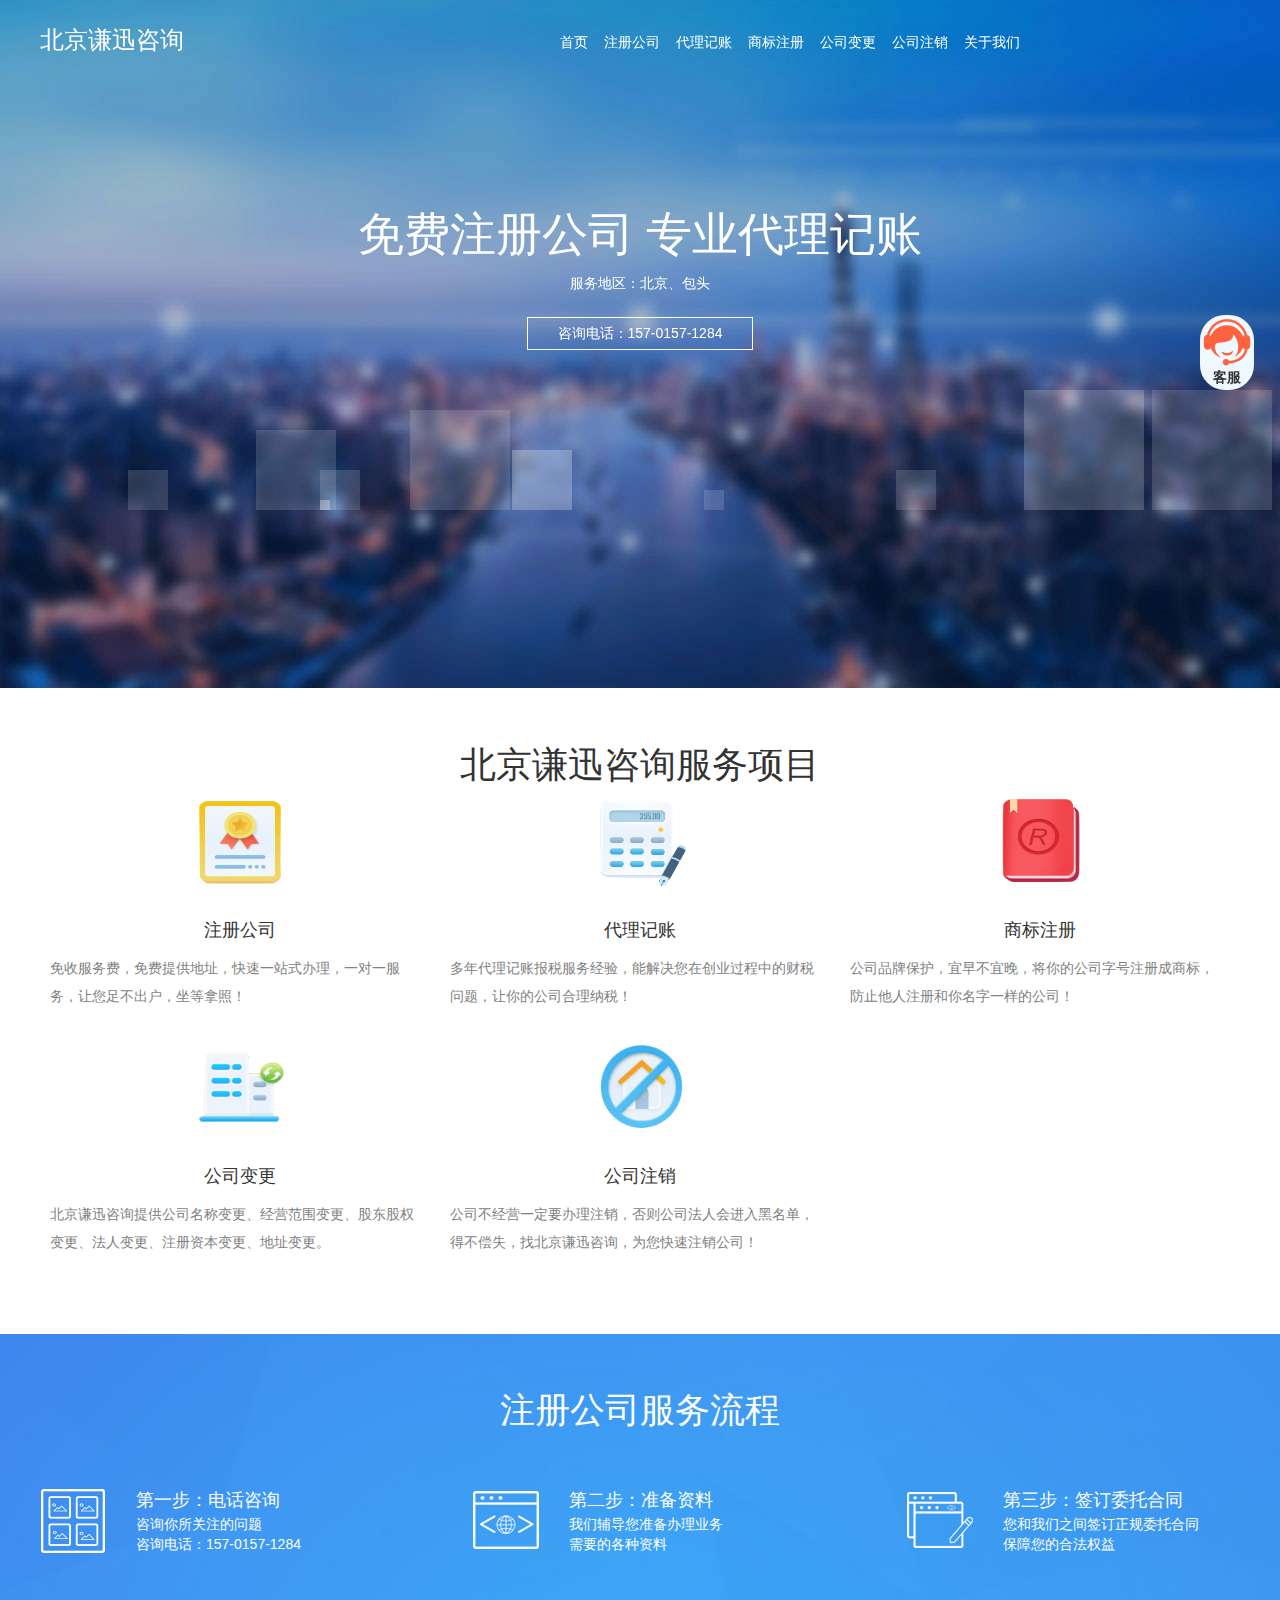
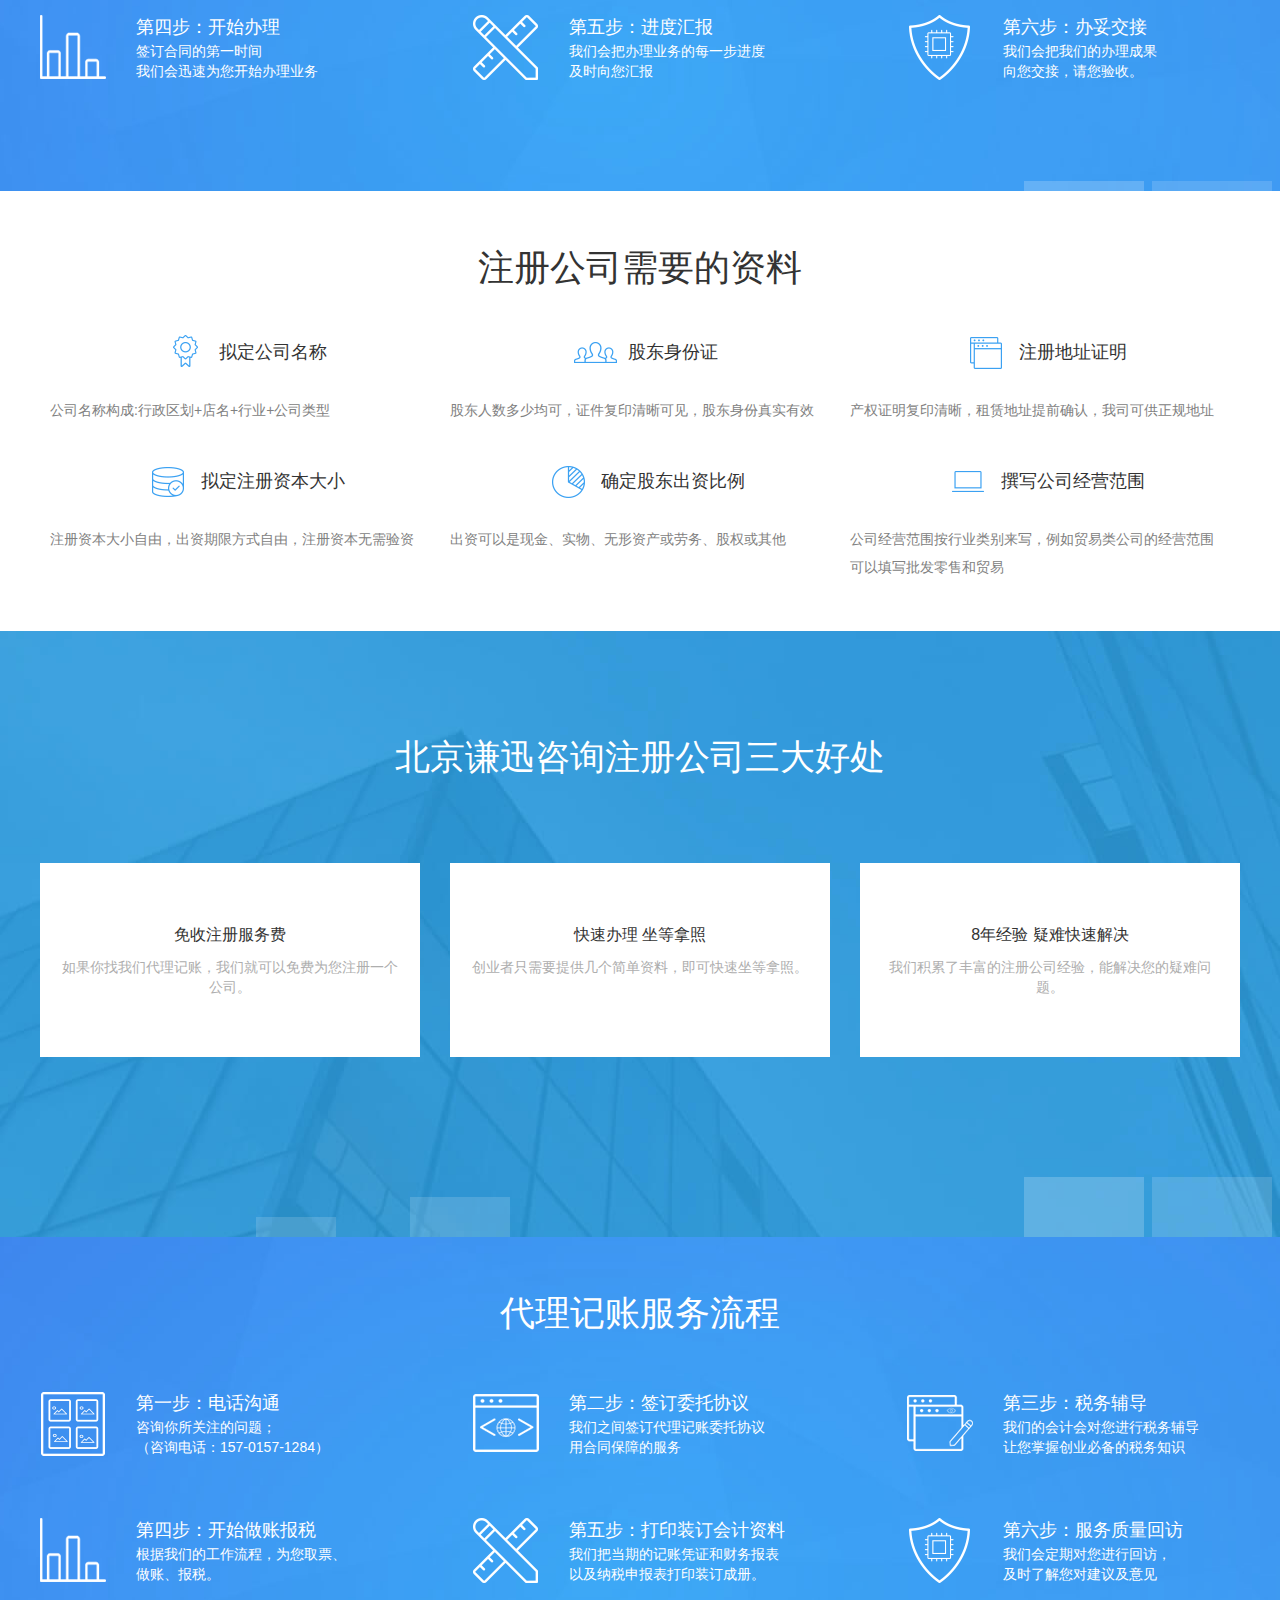
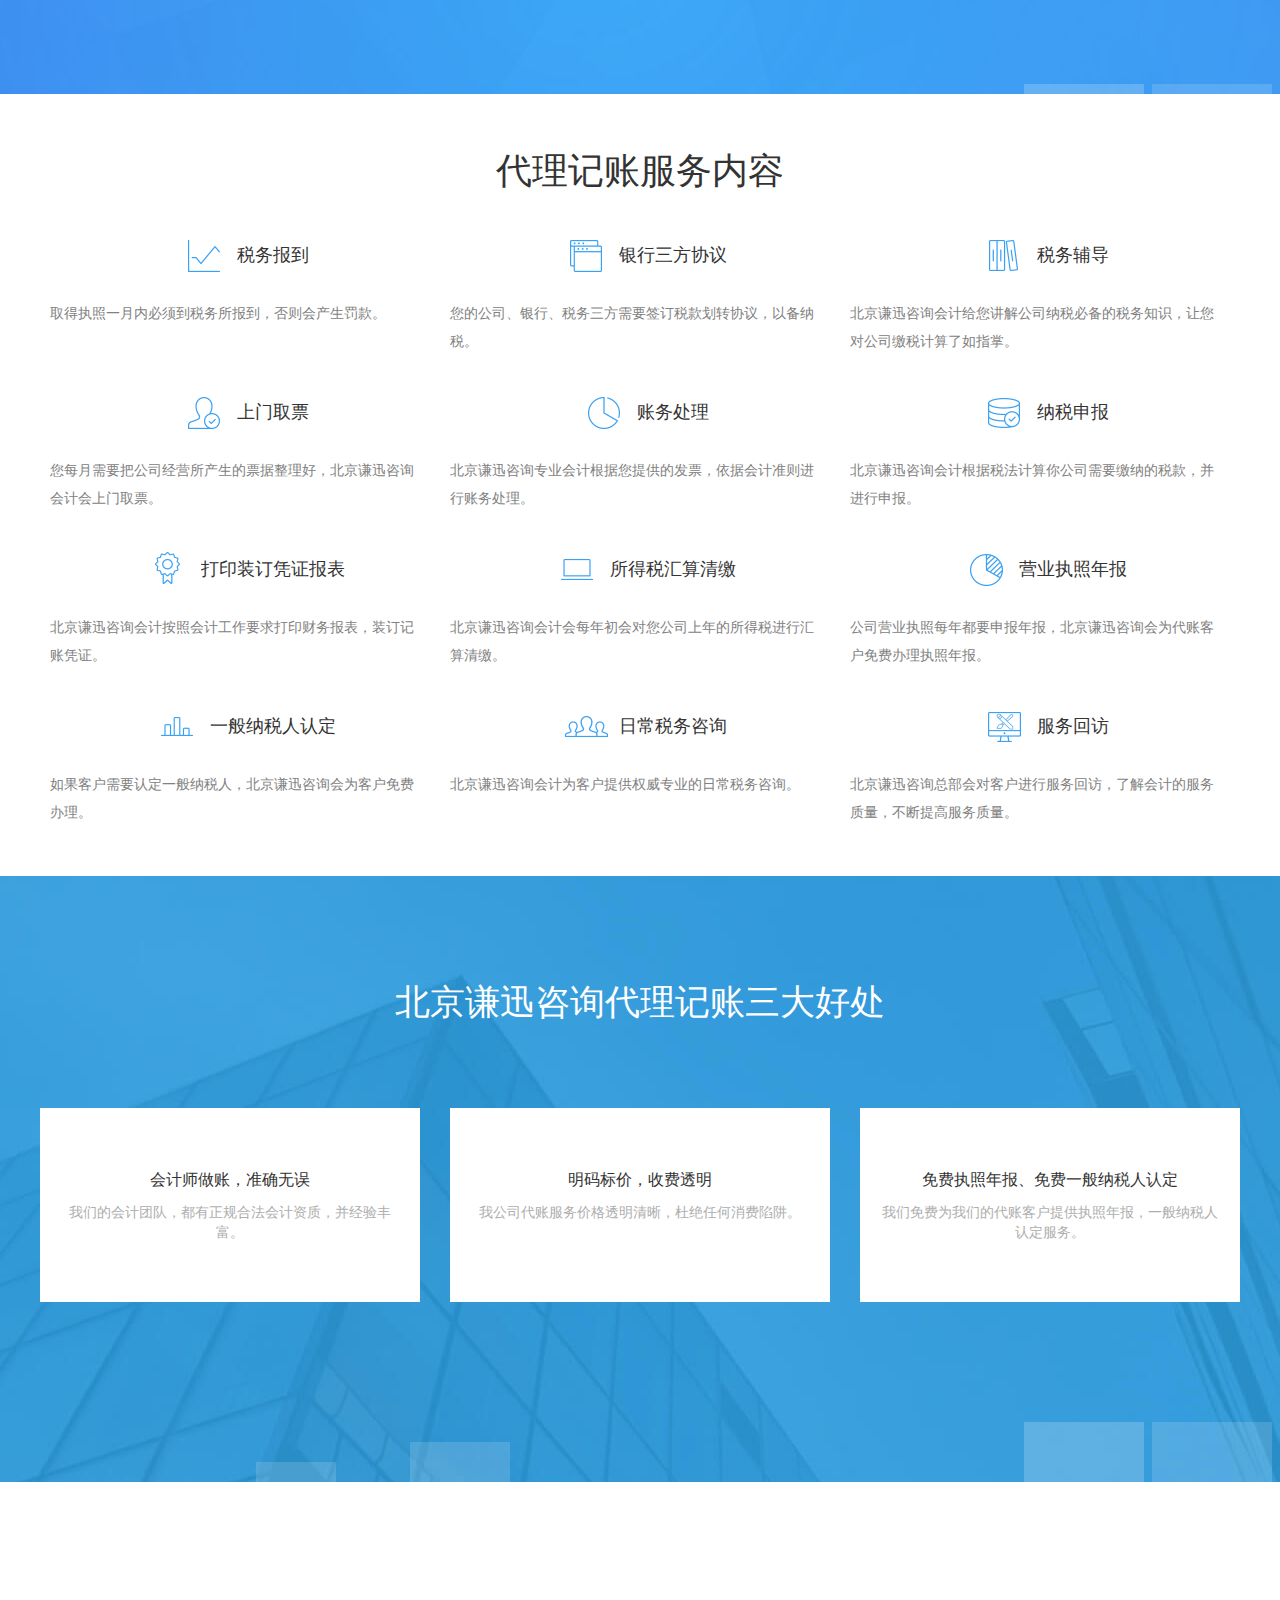
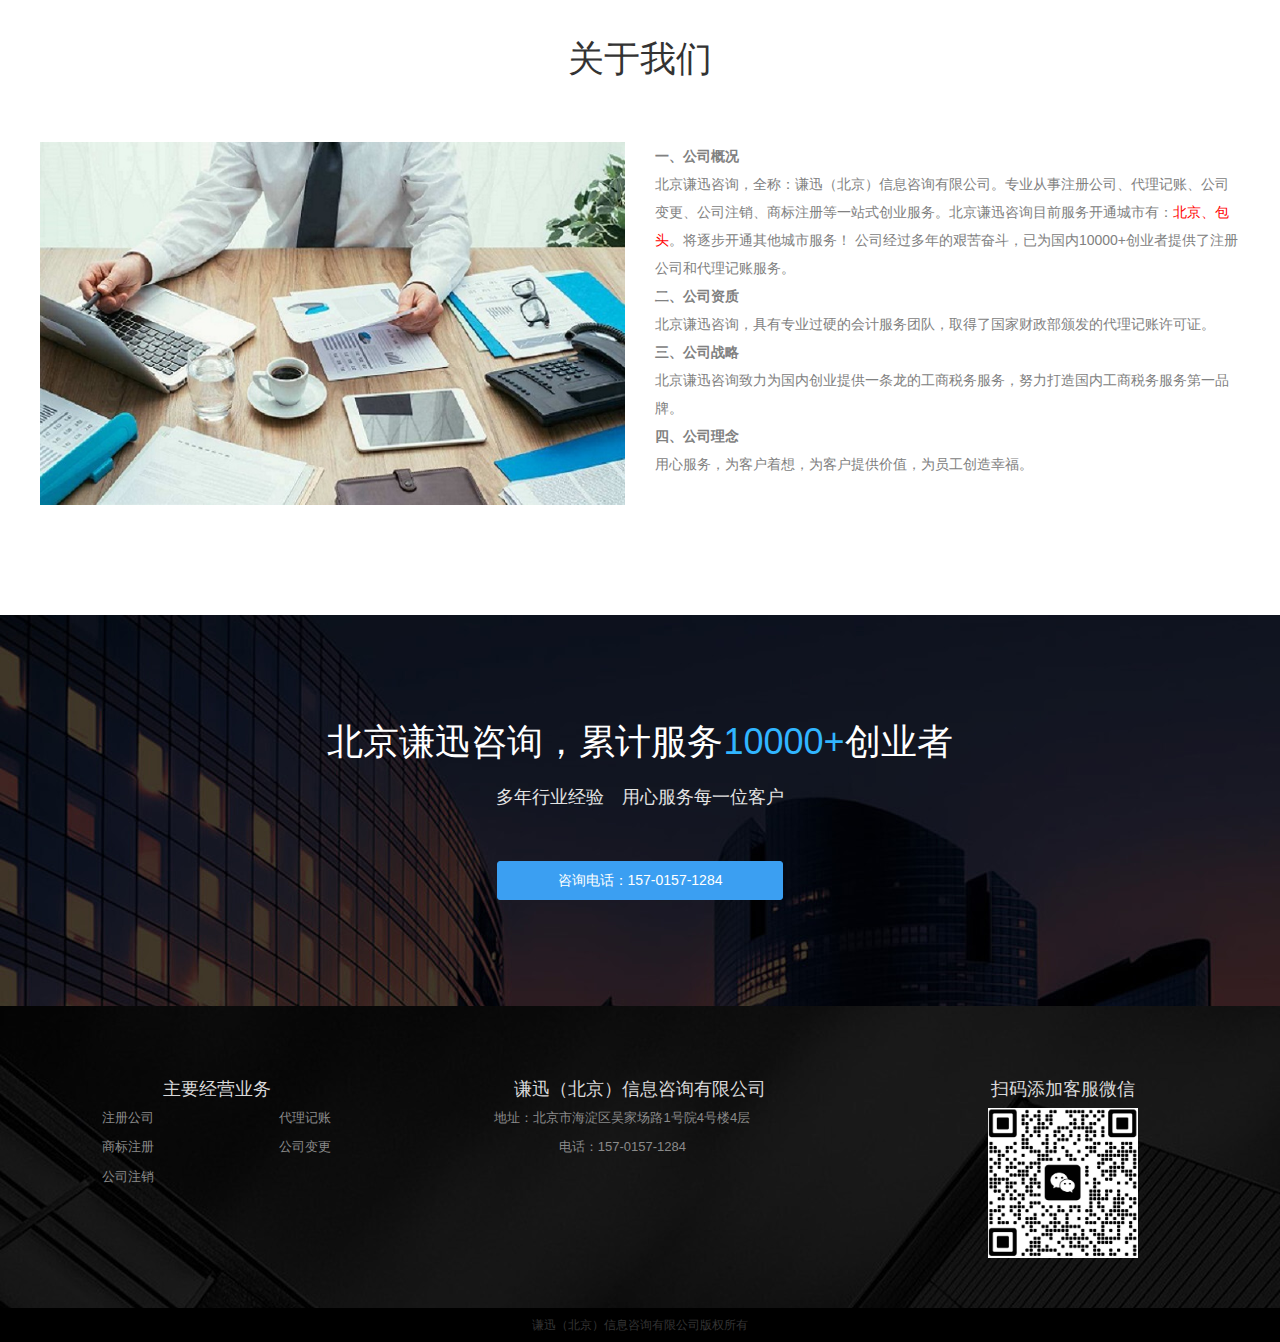
==== commit 890bdcb4: "改版" ====
--- a/index.html
+++ b/index.html
@@ -139,7 +139,8 @@
                                     <div class="kzf-mod-product-list "><img src="picture/zhuce.png" alt="注册公司"
                                                                             width="100" height="100"/>
 
-                                        <div class="kzf-mod-product-list-title">注册公司<span class="STYLE1">（免费）</span>
+                                        <div class="kzf-mod-product-list-title">注册公司
+                                            <!--<span class="STYLE1">（免费）</span>-->
                                         </div>
                                         <p>免收服务费，免费提供地址，快速一站式办理，一对一服务，让您足不出户，坐等拿照！</p>
 
@@ -152,7 +153,8 @@
                                     <div class="kzf-mod-product-list  "><img src="picture/daizhang.png" alt="代理记账"
                                                                              width="100" height="100"/>
 
-                                        <div class="kzf-mod-product-list-title">代理记账<span class="STYLE1">（200元起）</span>
+                                        <div class="kzf-mod-product-list-title">代理记账
+                                            <!-- <span class="STYLE1">（200元起）</span> -->
                                         </div>
                                         <p>多年代理记账报税服务经验，能解决您在创业过程中的财税问题，让你的公司合理纳税！</p>
 
@@ -165,7 +167,8 @@
                                     <div class="kzf-mod-product-list "><img src="picture/shangbiao.png" alt="商标注册"
                                                                             width="100" height="100"/>
 
-                                        <div class="kzf-mod-product-list-title">商标注册<span class="STYLE1">（600元）</span>
+                                        <div class="kzf-mod-product-list-title">商标注册
+                                            <!-- <span class="STYLE1">（600元）</span> -->
                                         </div>
                                         <p>公司品牌保护，宜早不宜晚，将你的公司字号注册成商标，防止他人注册和你名字一样的公司！</p>
 
@@ -178,7 +181,8 @@
                                     <div class="kzf-mod-product-list  "><img src="picture/biangeng.png" alt="公司变更"
                                                                              width="100" height="100"/>
 
-                                        <div class="kzf-mod-product-list-title">公司变更<span class="STYLE1">（800元）</span>
+                                        <div class="kzf-mod-product-list-title">公司变更
+                                            <!-- <span class="STYLE1">（800元）</span> -->
                                         </div>
                                         <p>北京谦迅咨询提供公司名称变更、经营范围变更、股东股权变更、法人变更、注册资本变更、地址变更。</p>
 
@@ -191,7 +195,8 @@
                                     <div class="kzf-mod-product-list  "><img src="picture/zhuxiao.png" alt="公司注销"
                                                                              width="100" height="100"/>
 
-                                        <div class="kzf-mod-product-list-title">公司注销<span class="STYLE1">（3000元）</span>
+                                        <div class="kzf-mod-product-list-title">公司注销
+                                            <!-- <span class="STYLE1">（3000元）</span> -->
                                         </div>
                                         <p>公司不经营一定要办理注销，否则公司法人会进入黑名单，得不偿失，找北京谦迅咨询，为您快速注销公司！</p>
 
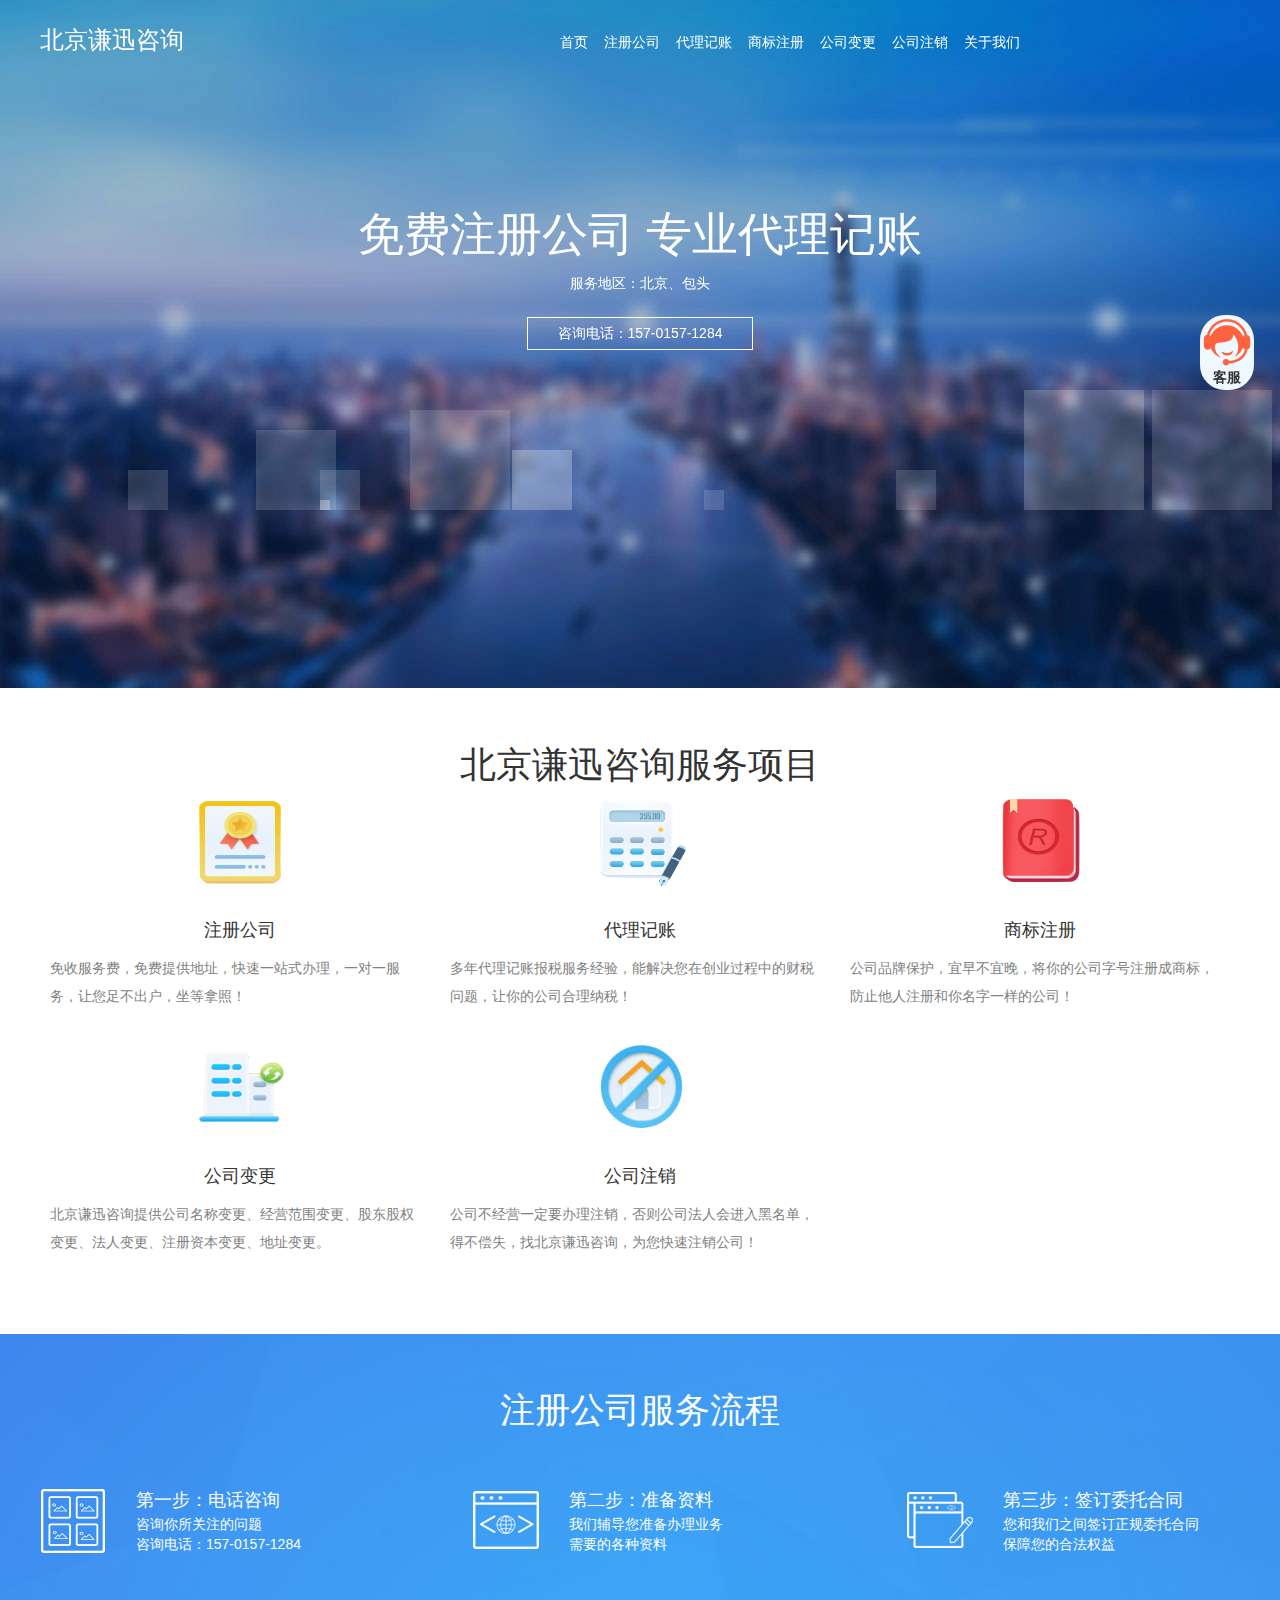
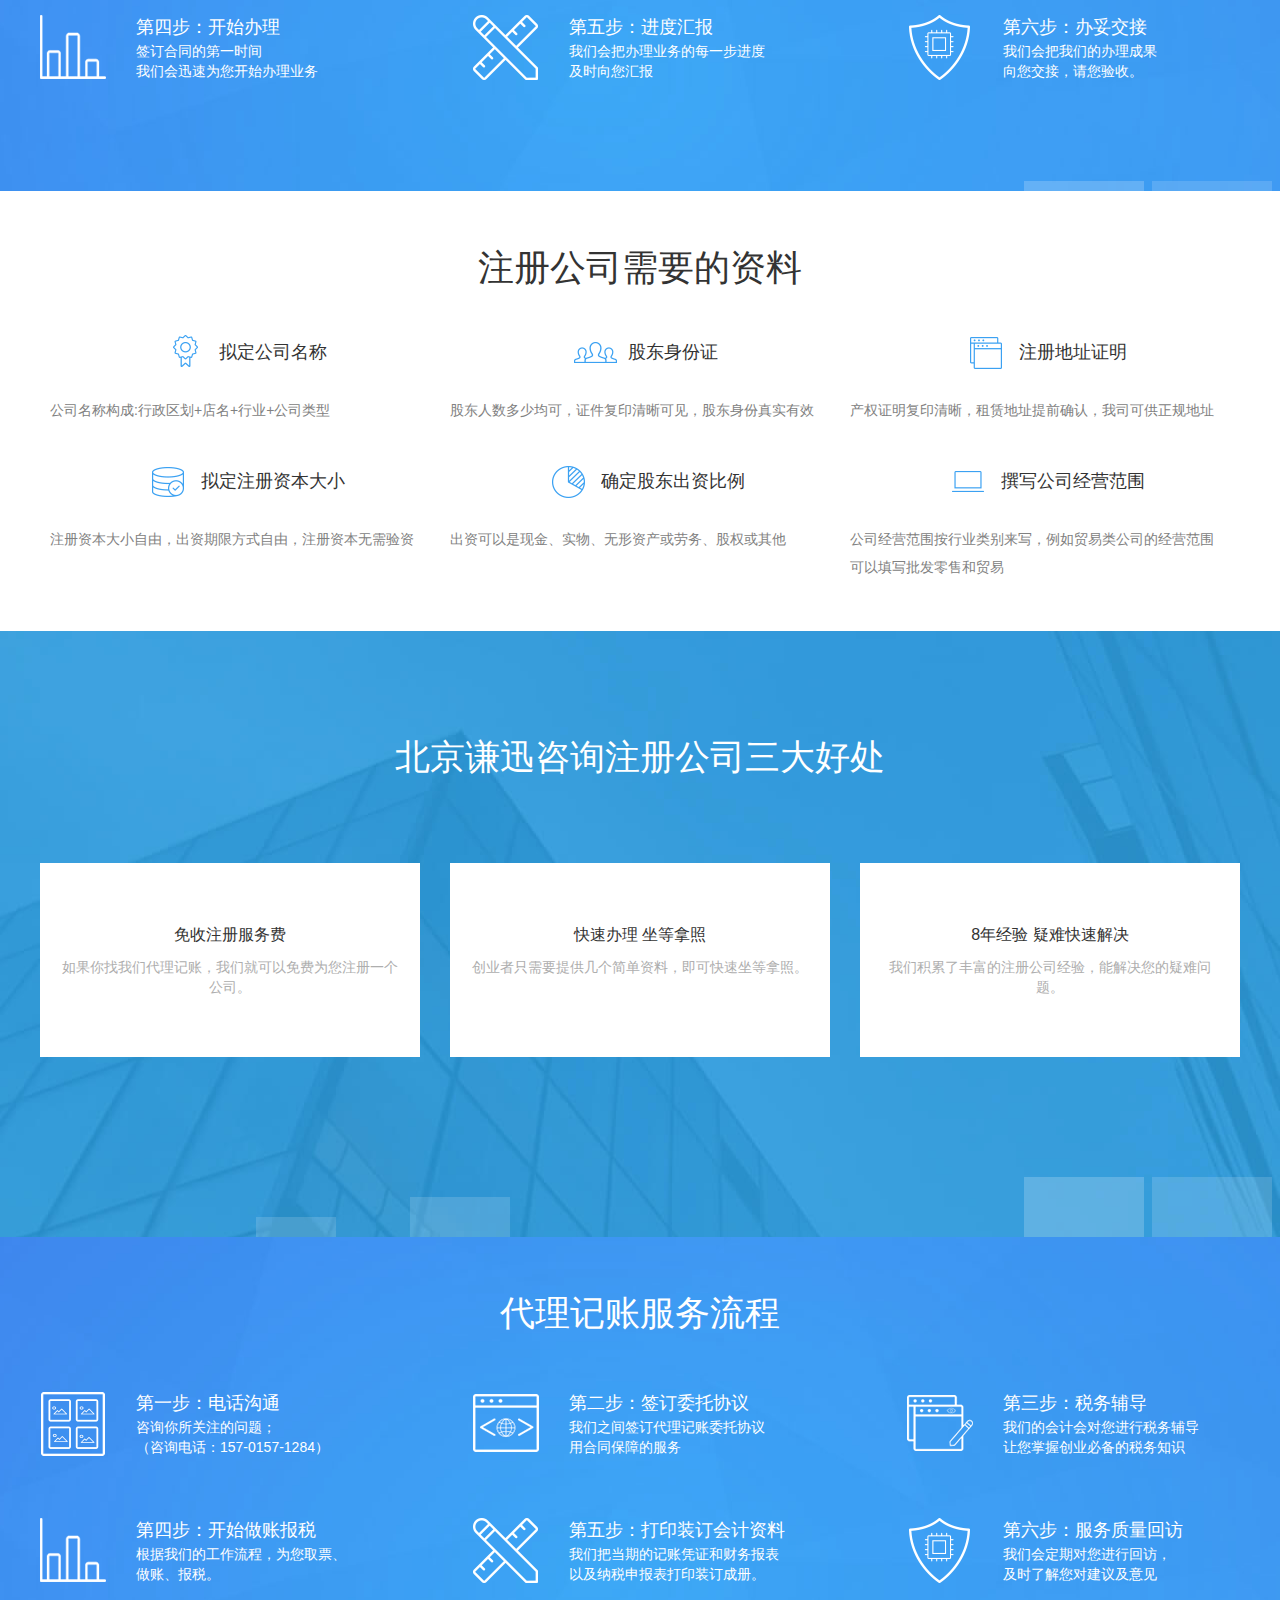
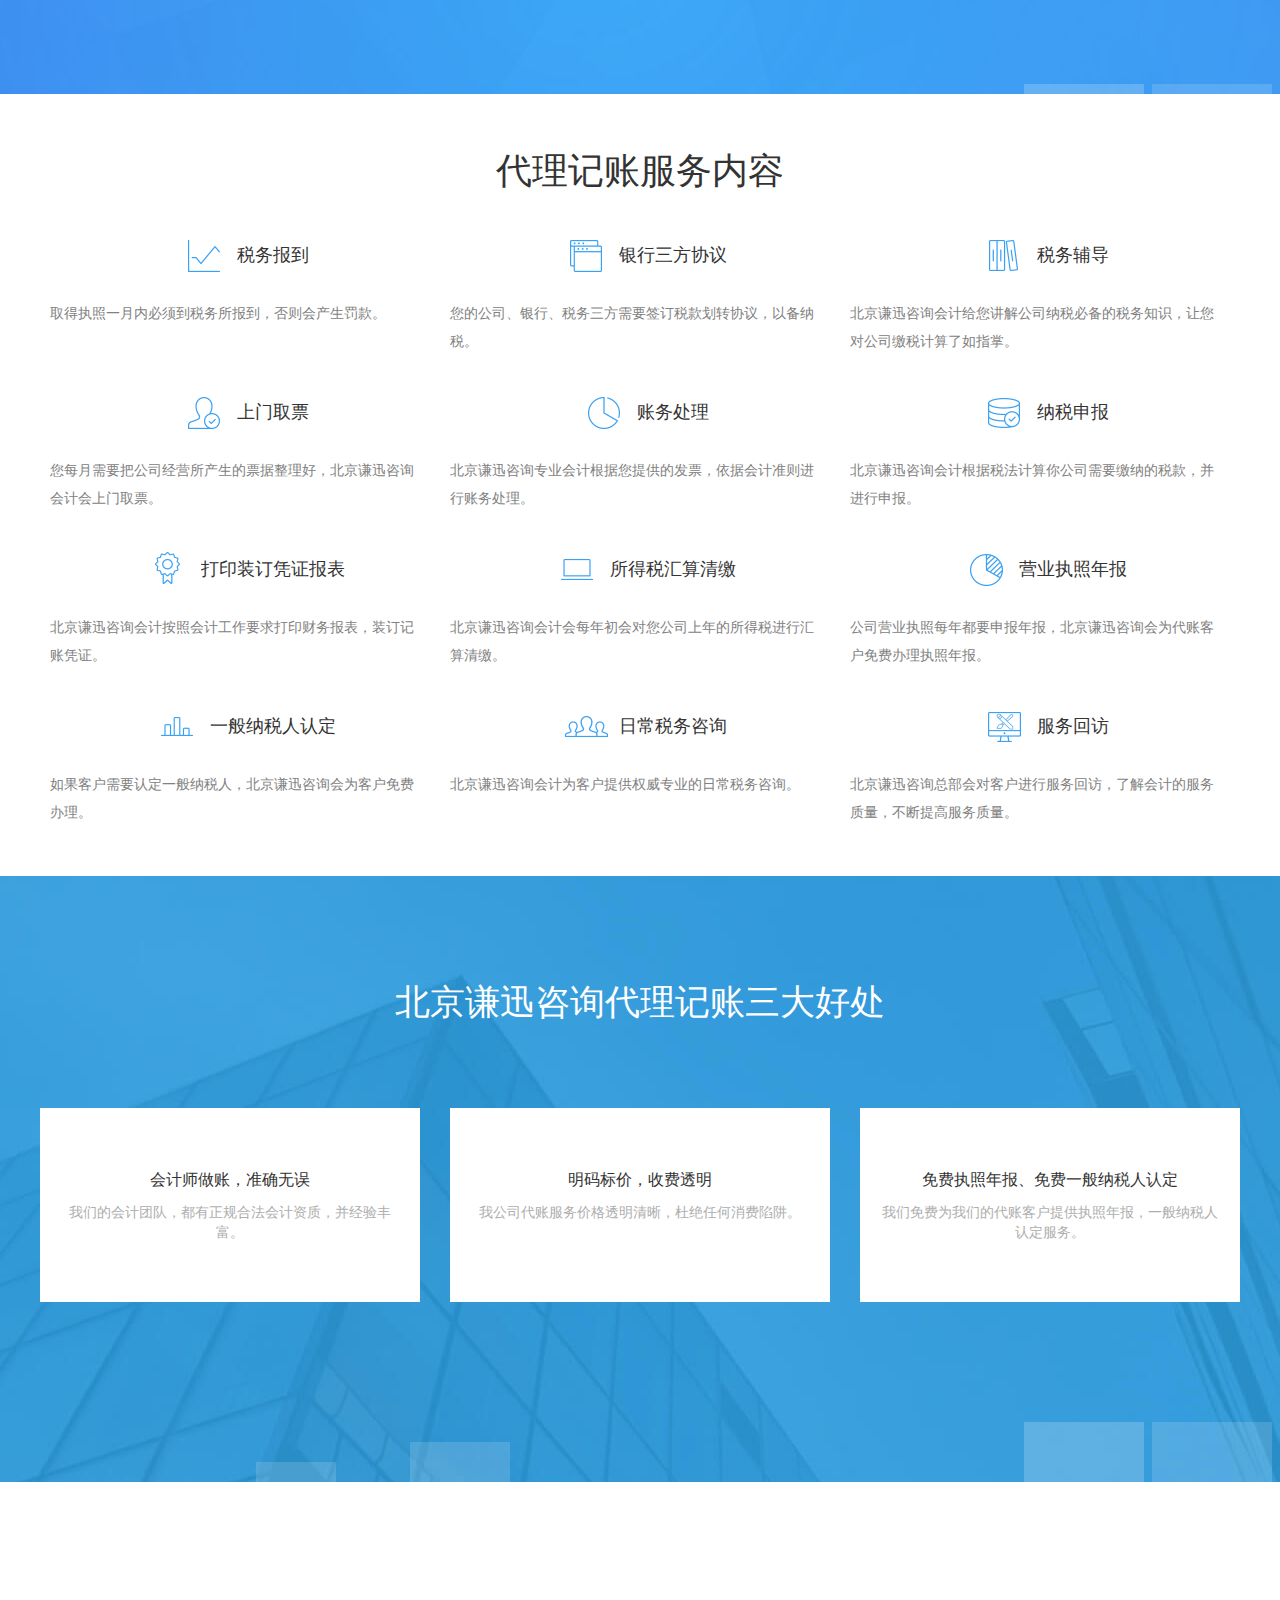
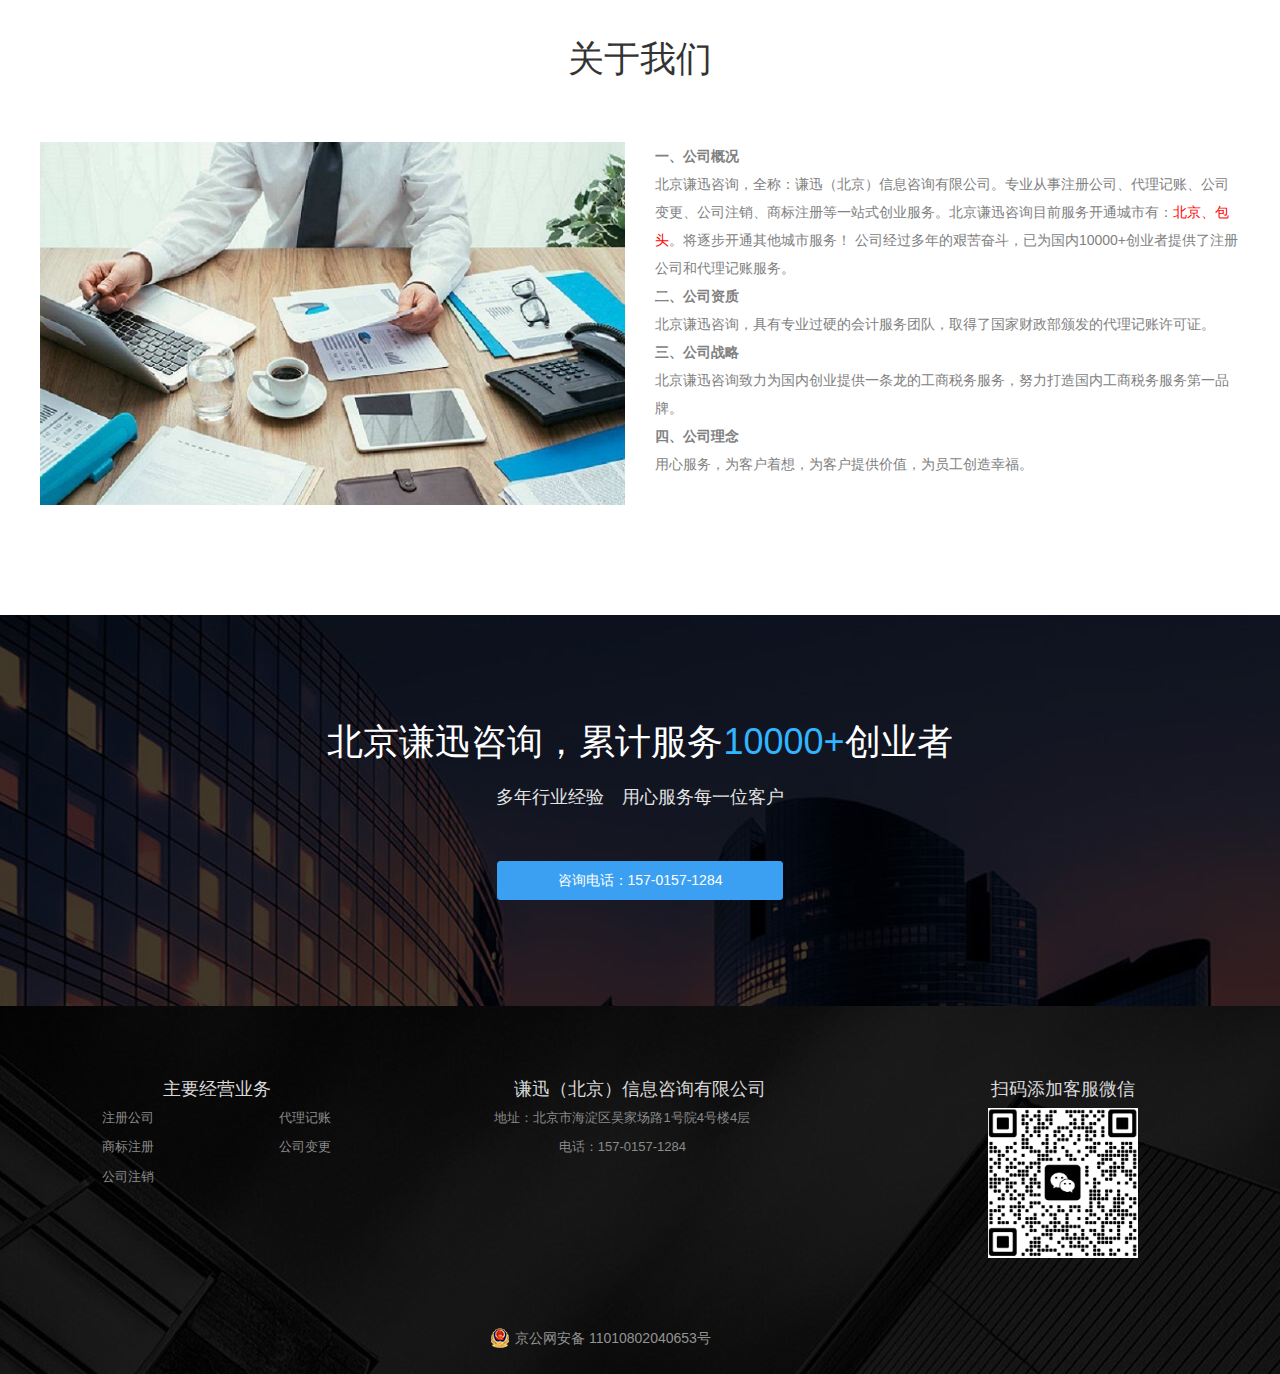
==== commit bc0b4dd9: "增加备案号" ====
--- a/index.html
+++ b/index.html
@@ -1370,7 +1370,10 @@
                                 </div>
                             </div>
 
-                            <div class="copyright">谦迅（北京）信息咨询有限公司版权所有 </div>
+                            <div style="width:300px;margin:0 auto; padding:20px 0;">
+                                <a target="_blank" href="http://www.beian.gov.cn/portal/registerSystemInfo?recordcode=11010802040653" style="display:inline-block;text-decoration:none;height:20px;line-height:20px;"><img src="picture/beian.png" style="float:left;"/><p style="float:left;height:20px;line-height:20px;margin: 0px 0px 0px 5px; color:#939393;">京公网安备 11010802040653号</p></a>
+                            </div>
+                        
                             <div class="jiqiren" style="display:none">
                                 <div class="copyright">友情链接：
                   <span class="STYLE3">
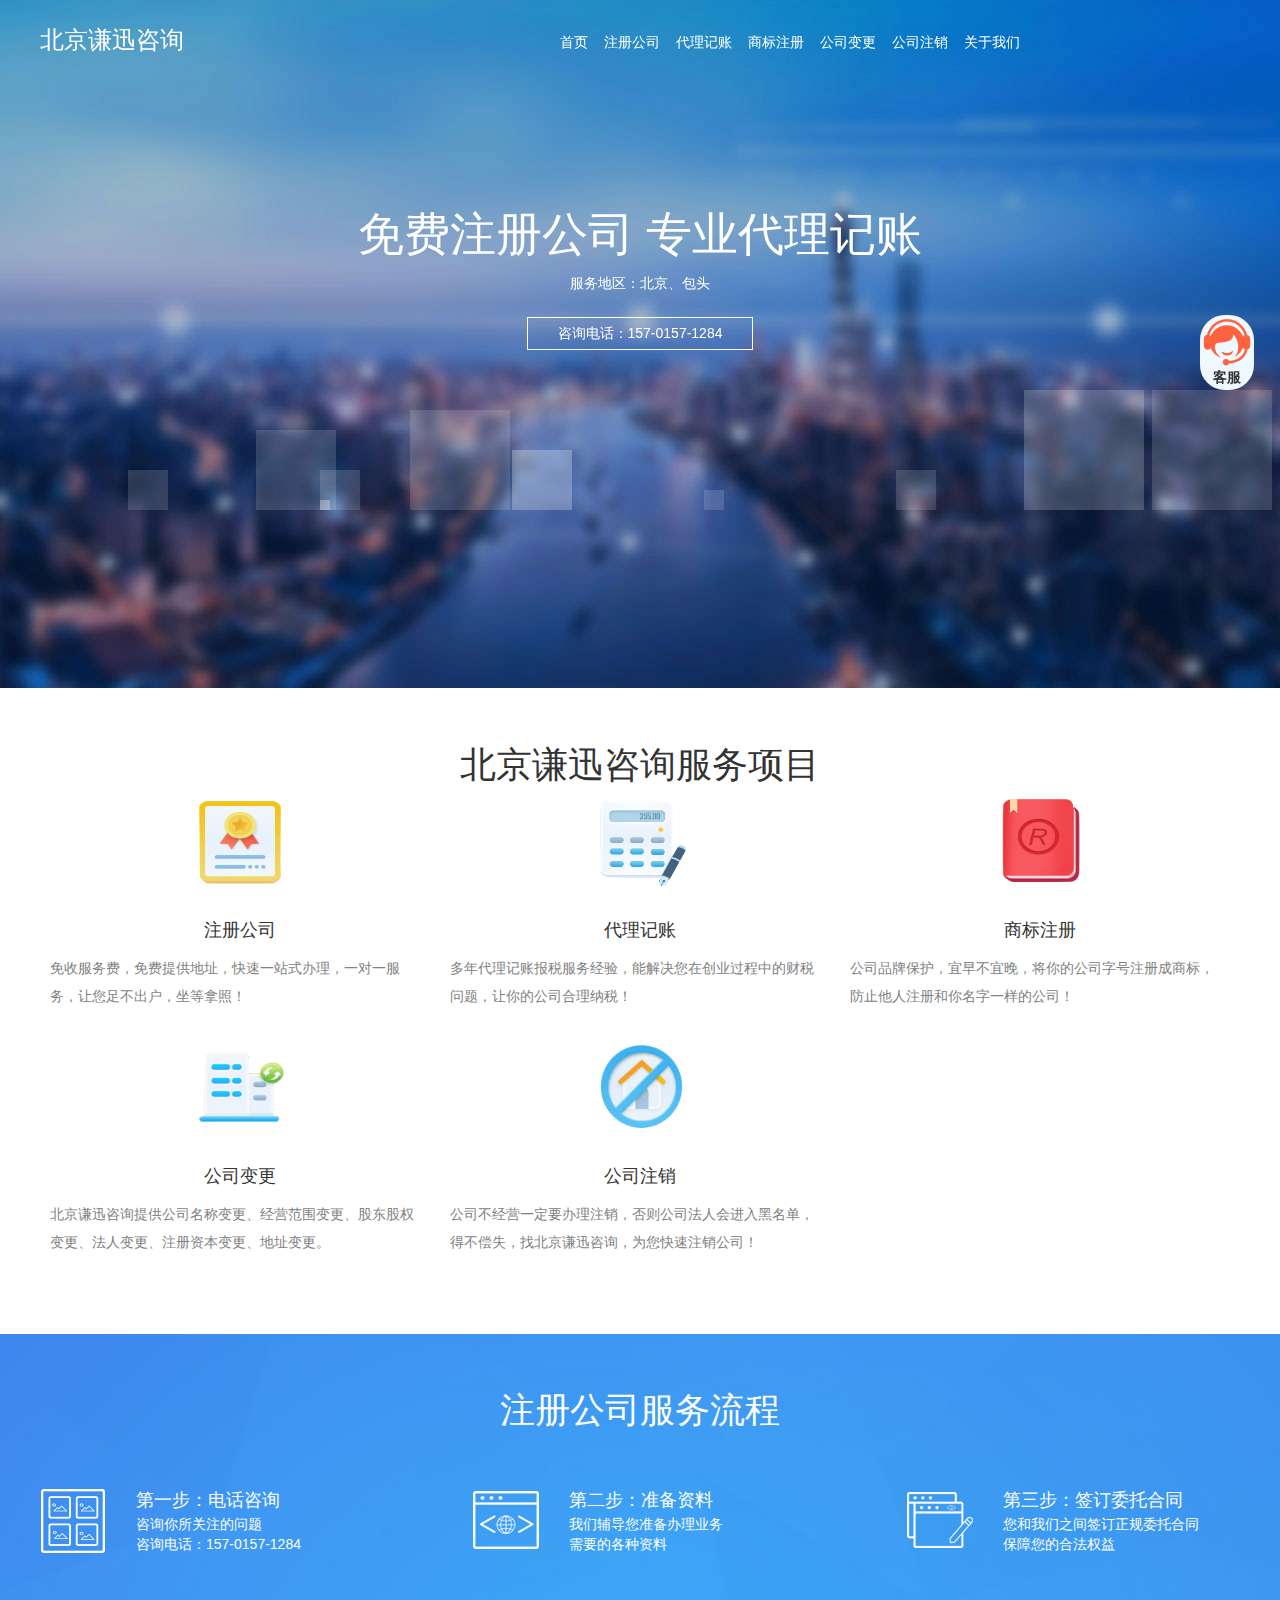
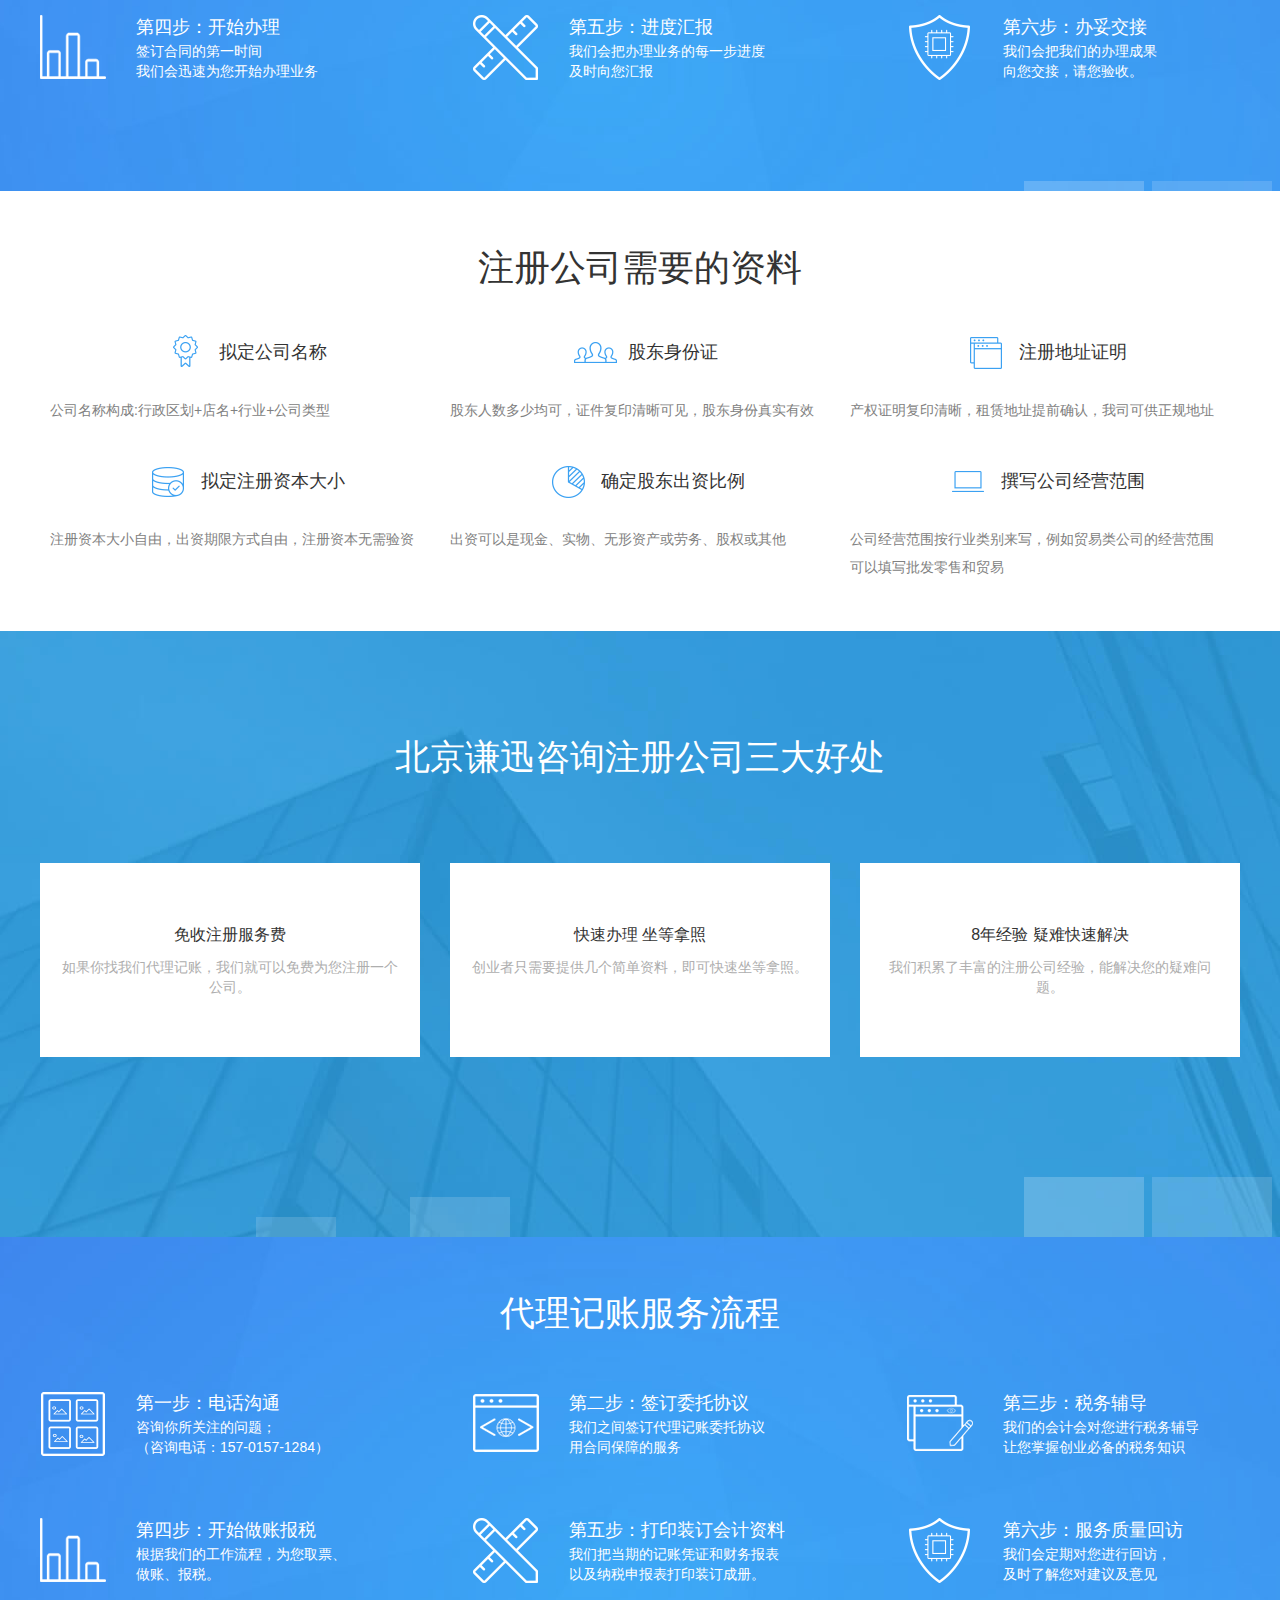
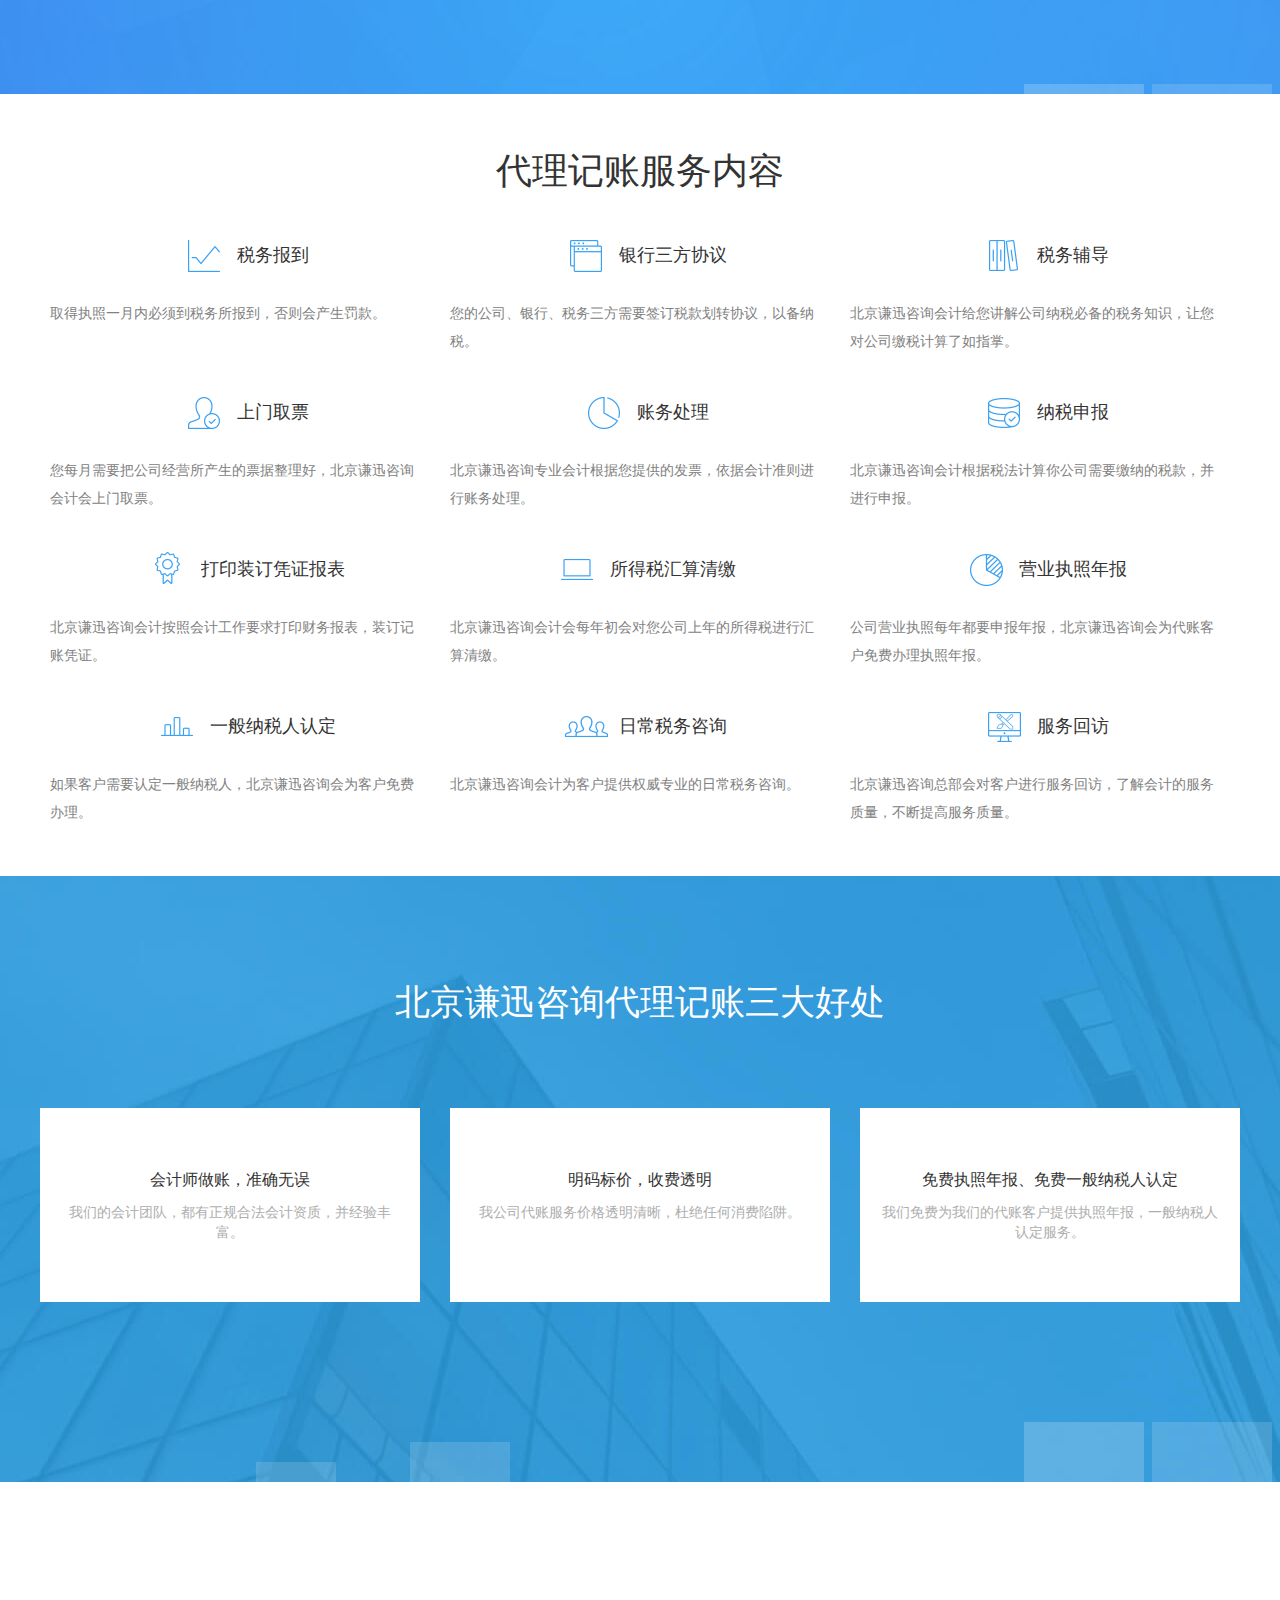
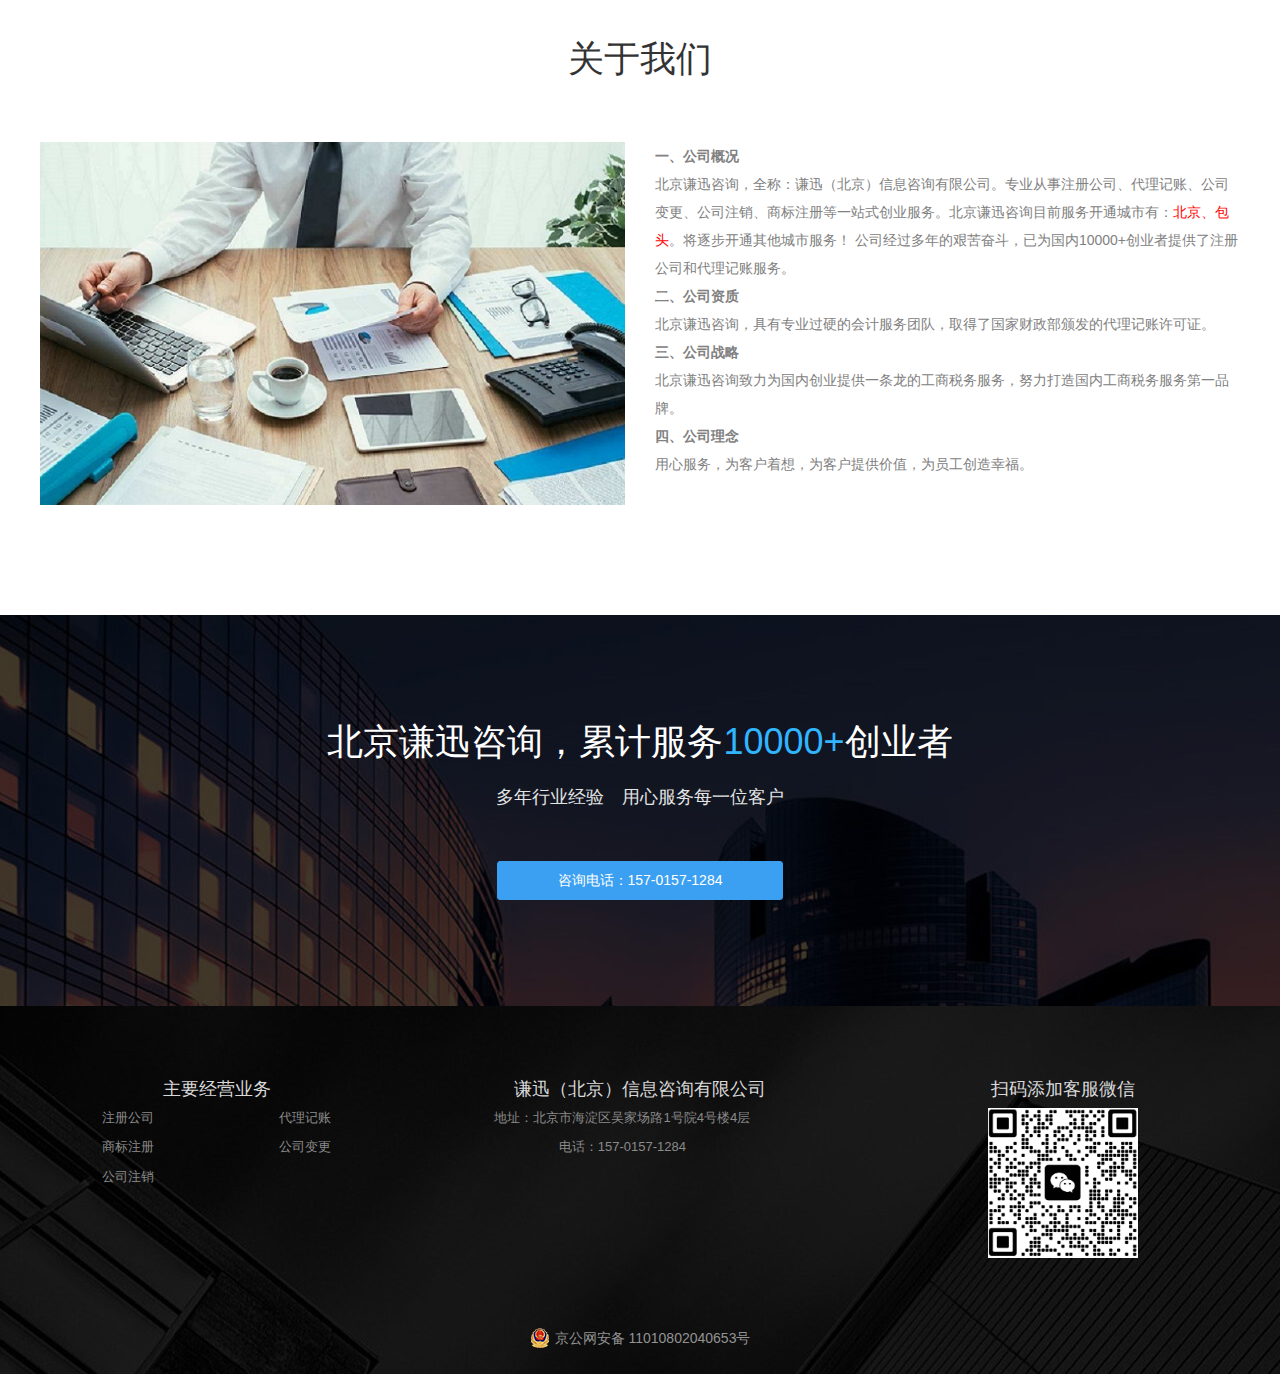
==== commit 37d4dfec: "footer优化" ====
--- a/index.html
+++ b/index.html
@@ -1370,7 +1370,7 @@
                                 </div>
                             </div>
 
-                            <div style="width:300px;margin:0 auto; padding:20px 0;">
+                            <div style="width:300px;margin:0 auto; padding:20px 0;text-align:center">
                                 <a target="_blank" href="http://www.beian.gov.cn/portal/registerSystemInfo?recordcode=11010802040653" style="display:inline-block;text-decoration:none;height:20px;line-height:20px;"><img src="picture/beian.png" style="float:left;"/><p style="float:left;height:20px;line-height:20px;margin: 0px 0px 0px 5px; color:#939393;">京公网安备 11010802040653号</p></a>
                             </div>
                         
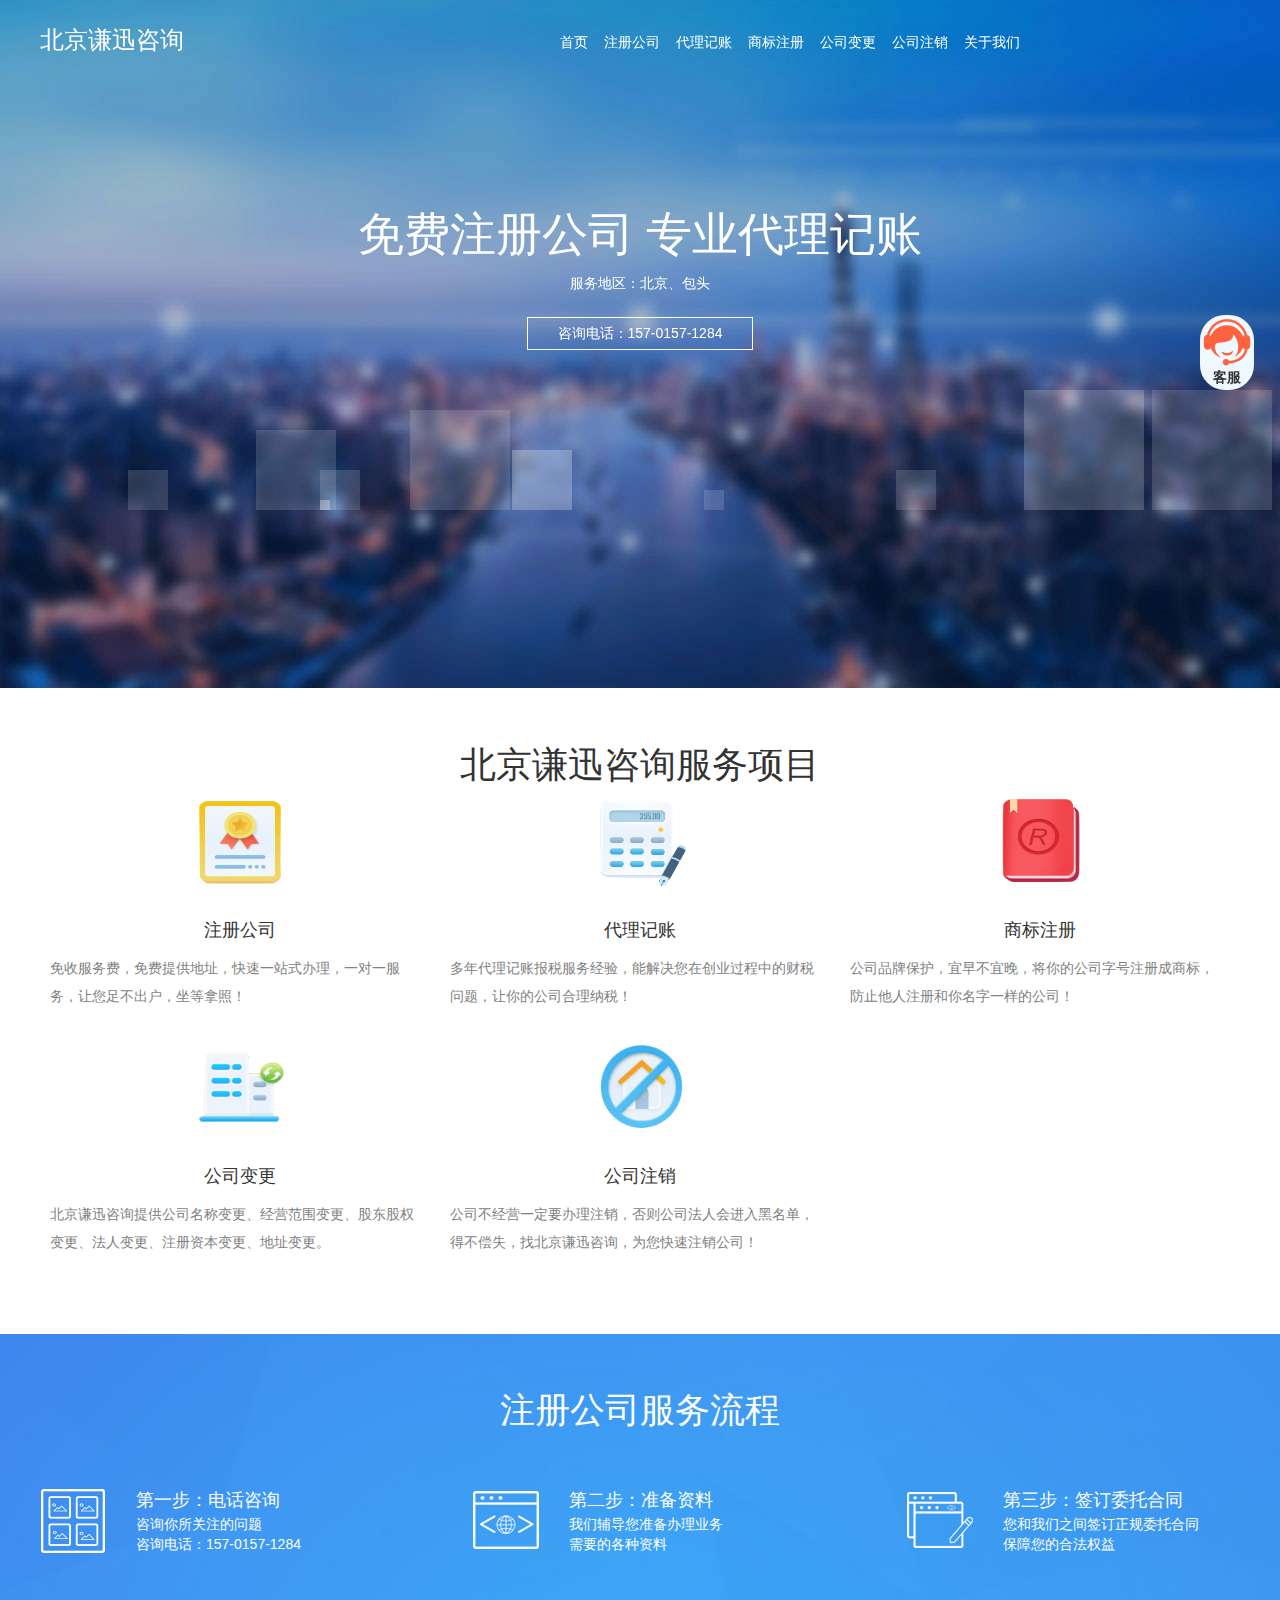
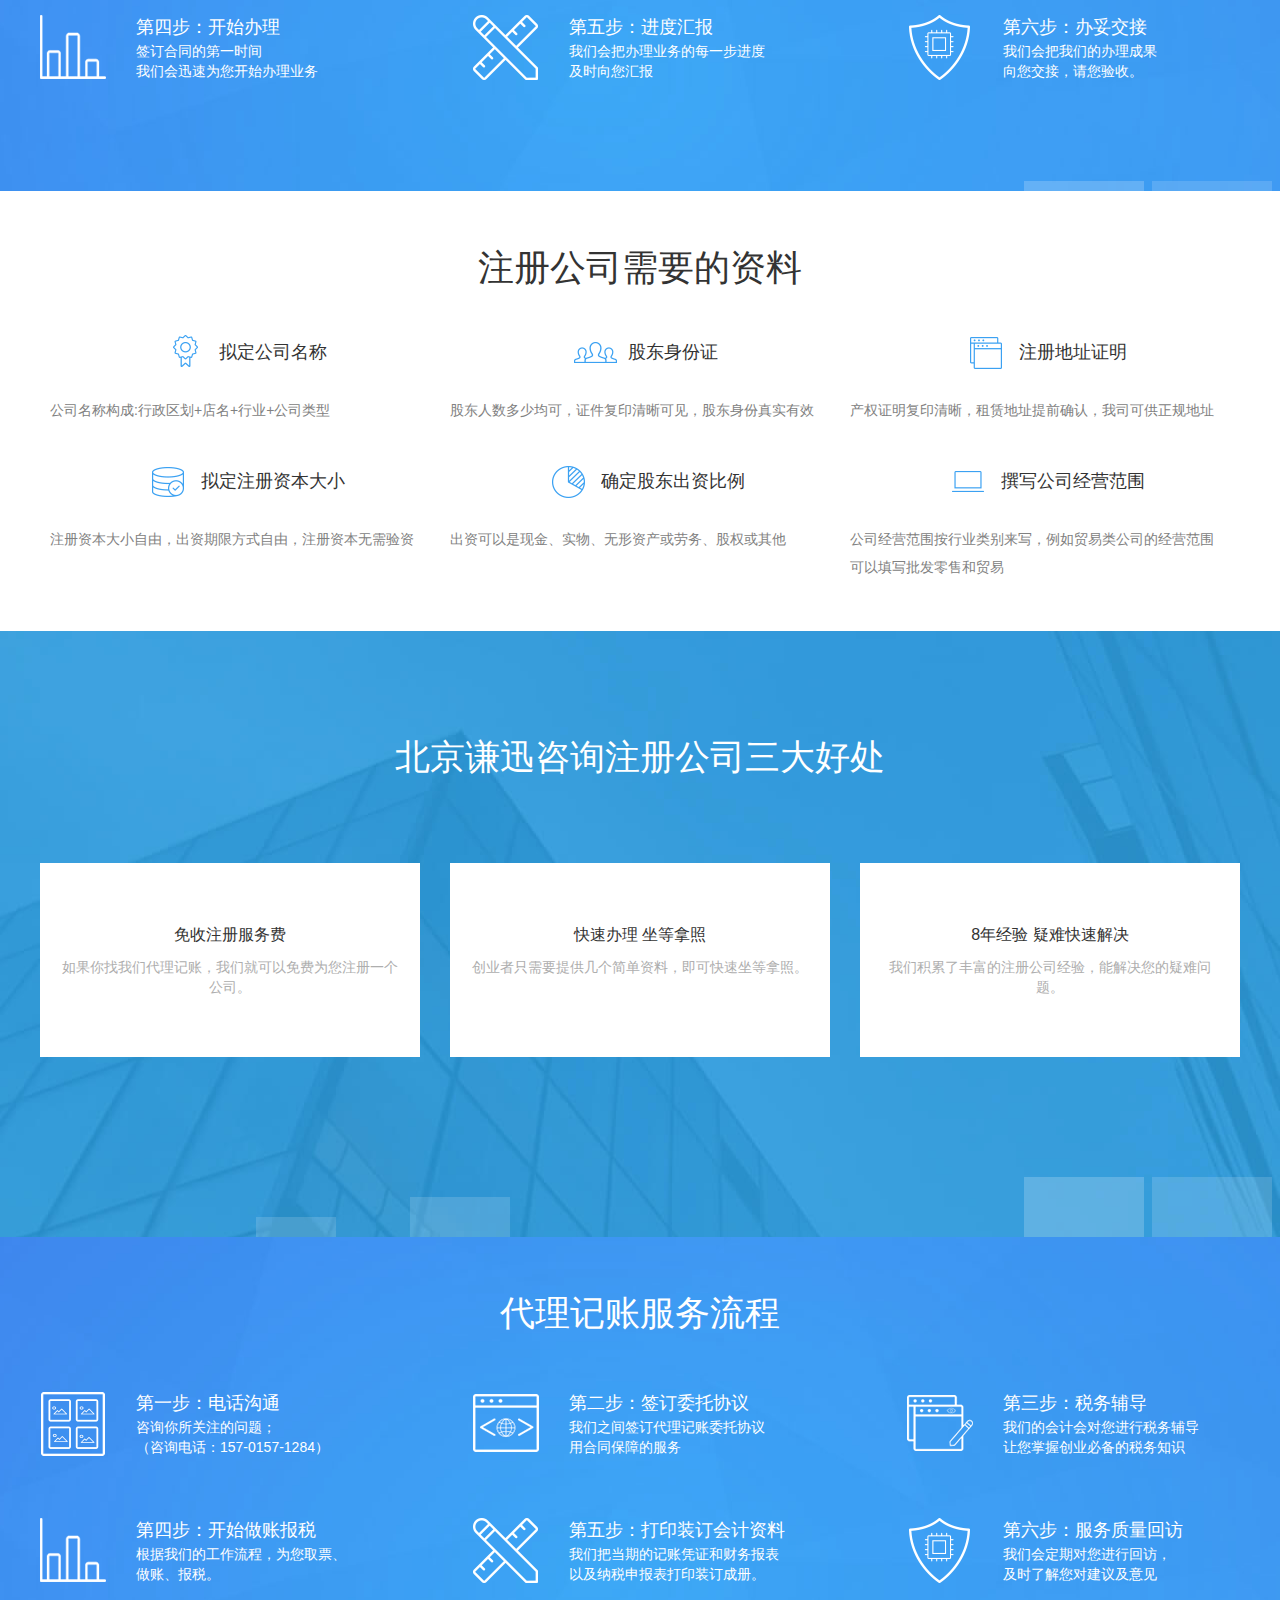
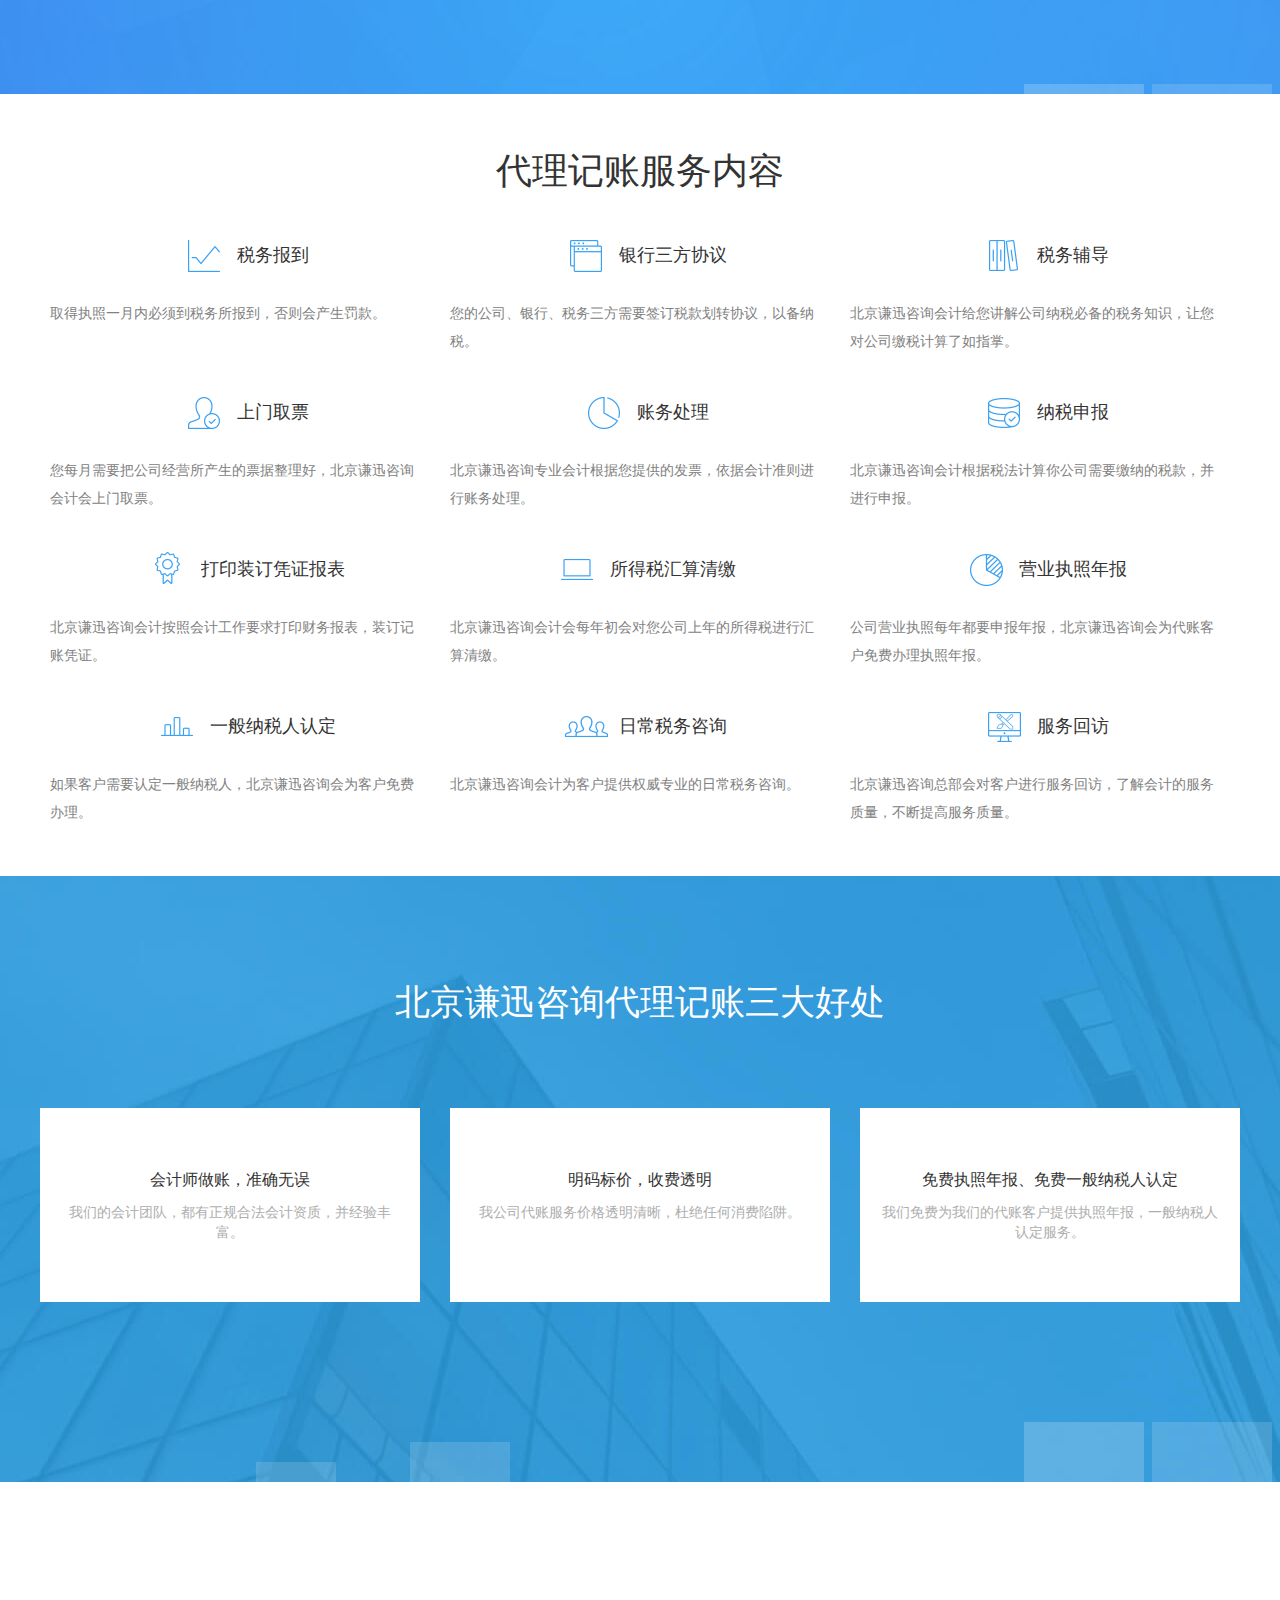
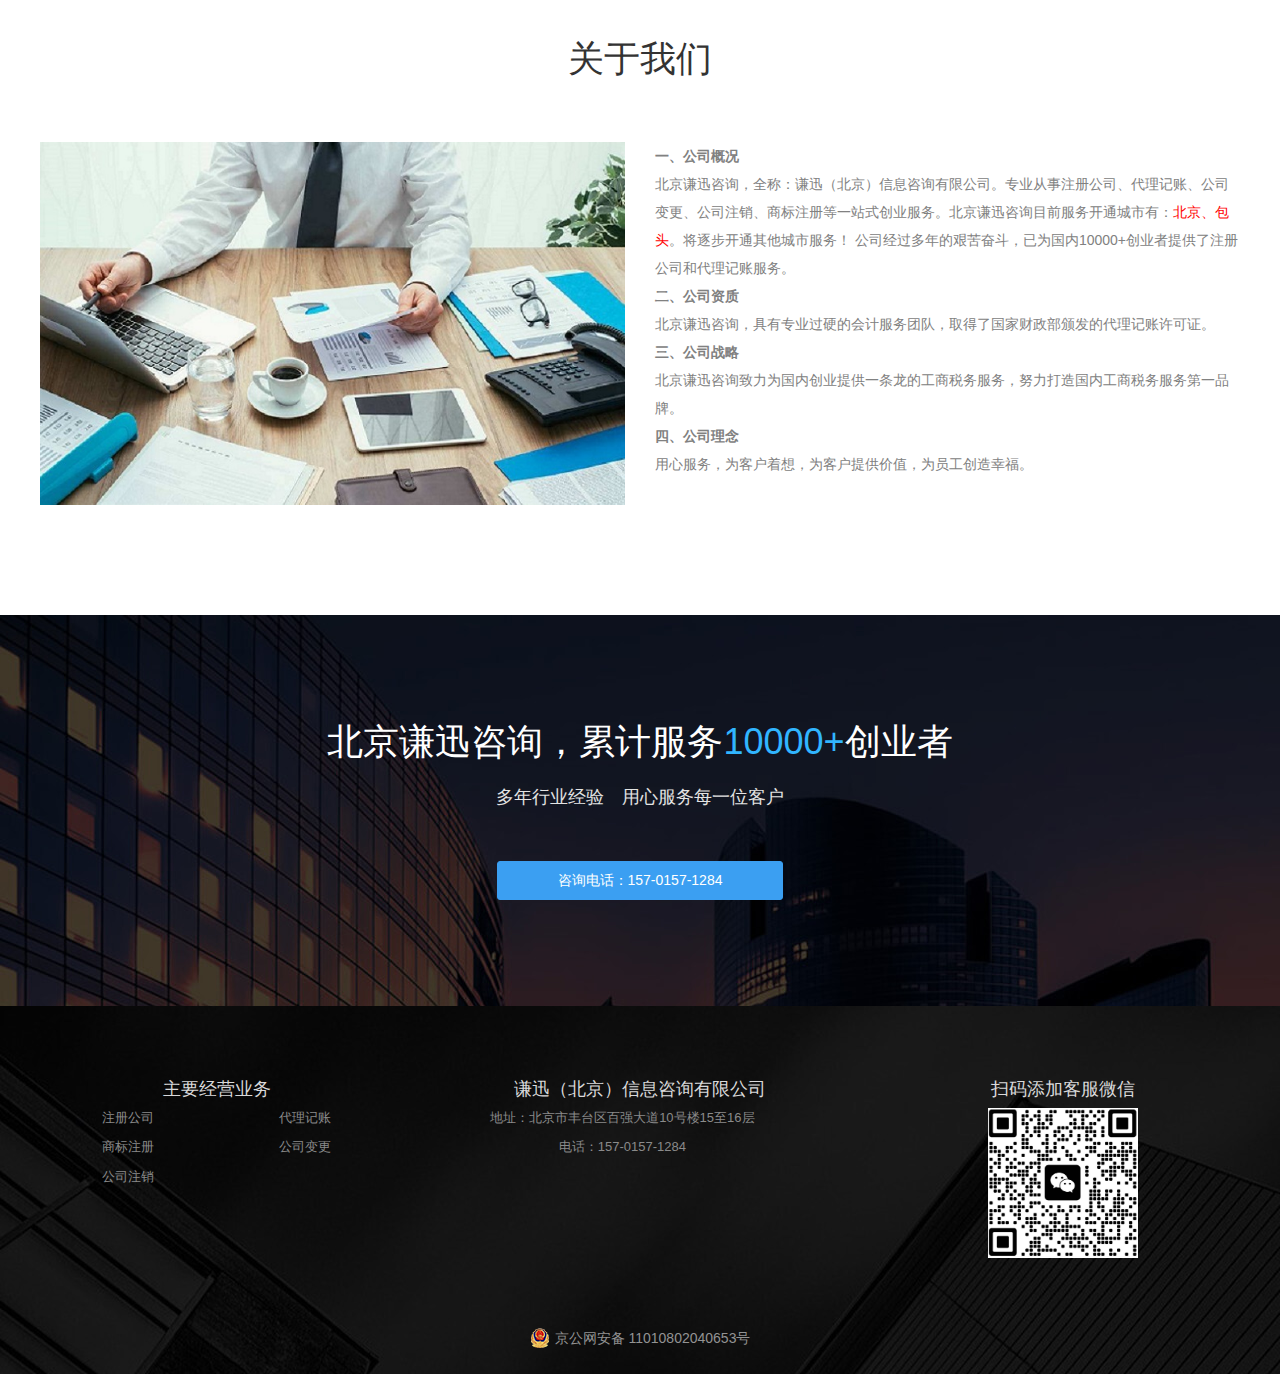
==== commit 3f24dac1: "Update index.html" ====
--- a/index.html
+++ b/index.html
@@ -1346,7 +1346,7 @@
                                                 <div class="footer_cotact_title text_align">谦迅（北京）信息咨询有限公司</div>
                                                 <ul>
                                                     <li><span
-                                                            class="footer_cotact_content">地址：北京市海淀区吴家场路1号院4号楼4层</span>
+                                                            class="footer_cotact_content">地址：北京市丰台区百强大道10号楼15至16层</span>
                                                     </li>
                                                     <li><span class="footer_cotact_content">电话：<a style="pointer-events: none" href="#" class="call">157-0157-1284</a></span>
                                                     </li>
